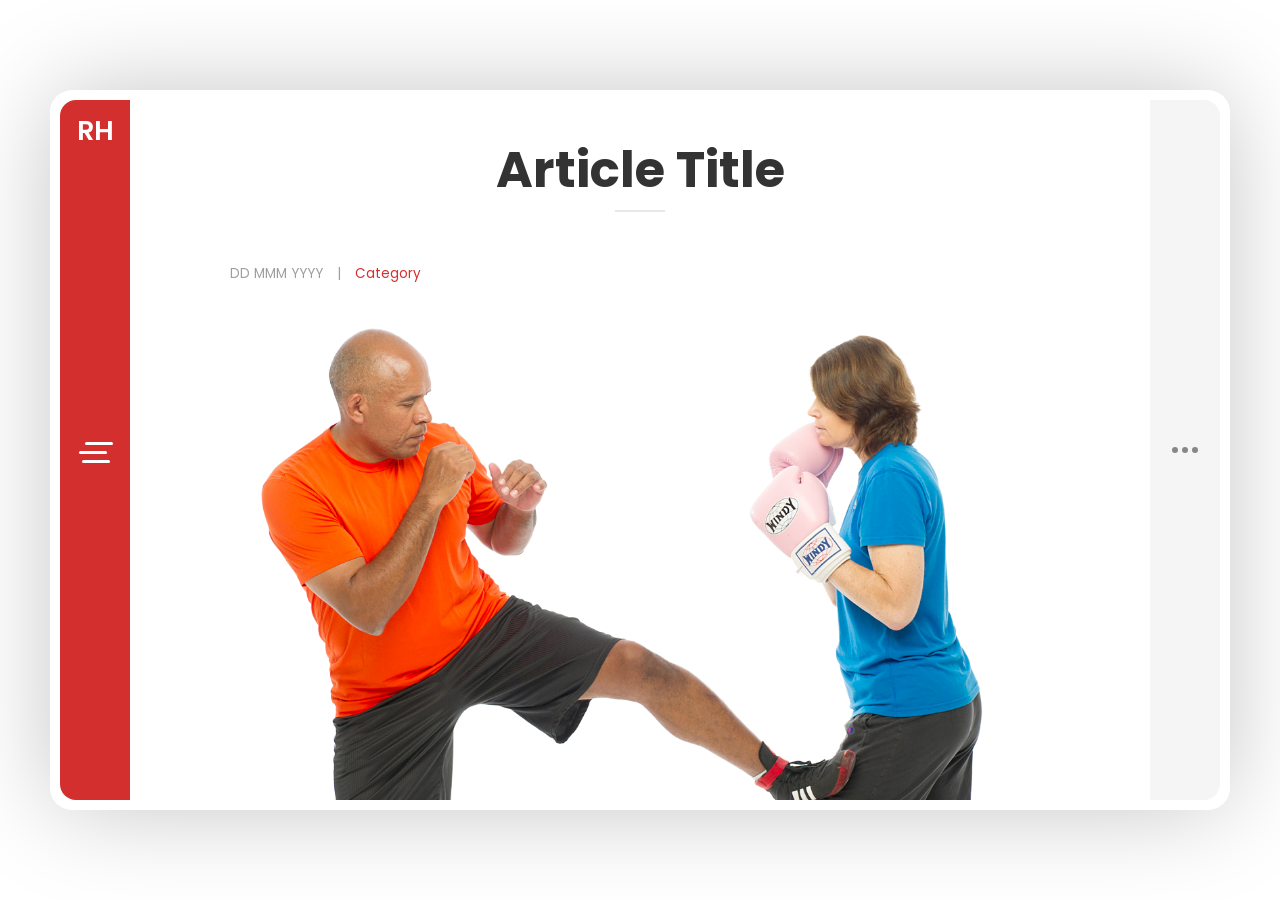
==== Alan - vCard Template/Light/2/article.html @ a51cd9fd "hero photo to big-gloves-roy.png, red to #D32F2F, phone/email links, styles trained black, article t" ====
<!DOCTYPE html>
<html lang="en" class="no-js">
  <head>
    <meta charset="UTF-8" />
    <meta http-equiv="X-UA-Compatible" content="IE=edge"> 
    <title>Roy Harris | Article</title>
    <meta name="viewport" content="width=device-width, initial-scale=1, maximum-scale=1, user-scalable=no">
    <meta name="description" content="Roy Harris - Coral Belt Brazilian Jiu Jitsu, Self-Defense Expert, and Kalis Ilustrisimo Practitioner." />
    <meta name="keywords" content="roy harris, brazilian jiu jitsu, self-defense, martial arts, kalis ilustrisimo, jkd" />
    <meta name="author" content="Roy Harris" />
    <link rel="shortcut icon" href="favicon.ico">

    <link rel="stylesheet" href="css/normalize.css" type="text/css">
    <link rel="stylesheet" href="css/bootstrap.min.css" type="text/css">
    <link rel="stylesheet" href="css/animations.css" type="text/css">
    <link rel="stylesheet" href="css/owl.carousel.css" type="text/css">
    <link rel="stylesheet" href="css/magnific-popup.css" type="text/css">
    <link rel="stylesheet" href="css/dlmenu.css" type="text/css">
    <link rel="stylesheet" href="css/main.css" type="text/css">
  </head>

  <body>

    <div class="lm-animated-bg"></div>
    
    <!-- Loading animation -->
    <div class="preloader">
      <div class="preloader-animation">
        <div class="preloader-spinner">
        </div>
      </div>
    </div>
    <!-- /Loading animation -->

    <!-- Page Wrapper -->
    <div class="page-wrapper bg-move-effect">
      <div class="page-content site-content">

        <!-- Site Header -->
        <header id="site_header" class="header">
          <div class="header-content">
            <!-- Menu Button Icon -->
            <div class="menu-button">
              <span></span>
              <span></span>
              <span></span>
            </div>
            <!-- /Menu Button Icon -->
                
            <!-- Personal Photo or Site Logo -->
            <!--<div class="header-photo">
              <a href="index.html">
                <img src="./img/profile_img.jpg" alt="image">
              </a>
            </div>-->
            <!-- /Personal Photo or Site Logo -->

            <!-- Text Logo -->
            <div class="header-titles">
              <a href="index.html">
                <h2>RH</h2>
              </a>
            </div>
            <!-- Text Logo -->
          </div>
          
          <!-- Site Main Menu & Profile Card -->
          <div class="site-menu profile-card-on flex-v-align dl-menuwrapper">
            <!-- Profile Card -->
            <div class="profile-card flex-v-align">
              <div class="profile-card-block">
                <!-- Profile Photo -->
                <div class="profile-img">
                  <a href="index.html">
                    <img src="./img/profile_img.jpg" alt="image">
                  </a>
                </div>
                <!-- /Profile Photo -->
                
                <!-- Profile Titles -->
                <a href="#">
                  <h3 class="site-title">Roy Harris</h3>
                </a>
                            
                <h5 class="site-subtitle">Coral Belt, Brazilian Jiu Jitsu</h5>
                <!-- /Profile Titles -->
                
                <!-- Social Links -->
                <div class="social-links">
                  <ul>
                    <li>
                      <a href="https://www.facebook.com/RoyHarrisBJJ/" target="_blank">
                        <i class="fab fa-facebook-f"></i>
                      </a>
                    </li>
                    
                    <li>
                      <a href="https://www.instagram.com/royharrisbjj/" target="_blank">
                        <i class="fab fa-instagram"></i>
                      </a>
                    </li>
                    
                    <li>
                      <a href="https://www.youtube.com/@RoyHarrisBJJ" target="_blank">
                        <i class="fab fa-youtube"></i>
                      </a>
                    </li>
                  </ul>
                </div>
                <!-- /Social Links -->
              </div>
            </div>
            <!-- /Profile Card -->

            <!-- Main Menu -->
            <ul class="alan-classic-menu main-menu dl-menu dl-menuopen">
              <li class="menu-item">
                <a href="index.html">About</a>
              </li>
              
              <li class="menu-item">
                <a href="services.html">Services</a>
              </li>

              <li class="menu-item">
                <a href="videos.html">Videos</a>
              </li>

              <li class="menu-item current-menu-item">
                <a href="blog.html">Blog</a>
              </li>

              <li class="menu-item">
                <a href="resources.html">Resources</a>
              </li>
              
              <li class="menu-item">
                <a href="contact.html">Contact</a>
              </li>
            </ul>
            <!-- /Main Menu -->
          </div>
          <!-- /Site Main Menu & Profile Card -->
        </header>
        <!-- /Site Header -->

        <!-- Right Sidebar -->
        <div class="r-sidebar">
          <div class="sidebar-button">
            <span></span>
            <span></span>
            <span></span>
          </div>
        </div>
        
        <div id="blog-sidebar" class="blog-sidebar">
          <div class="blog-sidebar-content clearfix">
            <div class="sidebar-item">
              <div class="sidebar-title">
                <h4>Recent Posts</h4>
              </div>
              <ul>
                <li>
                  <a href="https://www.royharris.com/jeet-kune-do-private-lesson-example-part-one/">Jeet Kune Do Private Lesson Example, Part One</a>
                </li>
              </ul>
            </div>

            <div class="sidebar-item">
              <div class="sidebar-title">
                <h4>Categories</h4>
              </div>
              
              <ul>
                <li class="cat-item">
                  <a href="#">Kalis Ilustrisimo</a>
                </li>
                
                <li class="cat-item">
                  <a href="#">Jeet Kune Do</a>
                </li>

                <li class="cat-item">
                  <a href="#">Brazilian Jiu Jitsu</a>
                </li>
                
                <li class="cat-item">
                  <a href="#">Arrest & Control</a>
                </li>

                <li class="cat-item">
                  <a href="#">Functional Fitness</a>
                </li>

                <li class="cat-item">
                  <a href="#">Self-Defense</a>
                </li>
              </ul>

            </div>

          </div>
        </div>
        <!-- /Right Sidebar -->

        <!-- Page Content -->
        <div class="content-area single-page-area" data-animation="animated-section-rotateRoomBottomIn">
          <div class="single-page-content">
            <div class="content-wrapper">
              <div class="page-title">
                <h1>Article Title</h1>
              </div>

              <article class="page type-page">
                <div class="entry-content">

                  <div class="row">
                    <div class="col-xs-12 col-sm-12">

                      <div class="single-post-content" style="padding: 0 40px;">
                        <div class="post-meta" style="margin-bottom: 20px; color: #9e9e9e; font-size: 0.9em;">
                          <span class="post-date">DD MMM YYYY</span>
                          <span style="margin: 0 10px;">|</span>
                          <span class="post-category"><a href="#">Category</a></span>
                        </div>

                        <div style="margin-bottom: 30px;">
                          <img src="./img/blog/blog_post_1.png" alt="Featured Image" style="max-width: 100%; height: auto; border-radius: 4px;" />
                        </div>

                        <p>Article content goes here. Replace this with your article text, images, and other content.</p>

                        <p>Lorem ipsum dolor sit amet, consectetur adipiscing elit. Sed do eiusmod tempor incididunt ut labore et dolore magna aliqua. Ut enim ad minim veniam, quis nostrud exercitation ullamco laboris nisi ut aliquip ex ea commodo consequat.</p>

                        <h3>Section Heading</h3>

                        <p>Duis aute irure dolor in reprehenderit in voluptate velit esse cillum dolore eu fugiat nulla pariatur. Excepteur sint occaecat cupidatat non proident, sunt in culpa qui officia deserunt mollit anim id est laborum.</p>

                        <p>Sed ut perspiciatis unde omnis iste natus error sit voluptatem accusantium doloremque laudantium, totam rem aperiam, eaque ipsa quae ab illo inventore veritatis et quasi architecto beatae vitae dicta sunt explicabo.</p>

                        <div style="margin-top: 40px;">
                          <a href="blog.html" class="btn btn-secondary">&larr; Back to Blog</a>
                        </div>
                      </div>

                    </div>
                  </div>

                </div>
              </article>

            </div>
          </div>

          <!-- /Footer -->
          <footer class="site-footer clearfix">
            <div class="footer-social">
              <ul class="footer-social-links">
                <li>
                  <a href="https://www.facebook.com/RoyHarrisBJJ/" target="_blank">Facebook</a>
                </li>
                <li>
                  <a href="https://www.instagram.com/royharrisbjj/" target="_blank">Instagram</a>
                </li>
                <li>
                  <a href="https://www.youtube.com/@RoyHarrisBJJ" target="_blank">YouTube</a>
                </li>
              </ul>
            </div>
        
            <div class="footer-copyrights">
              <p>&copy; 2025 Roy Harris. All Rights Reserved.</p>
            </div>
          </footer>
          <!-- /Footer -->
        </div>
        <!-- /Page Content -->
      </div>
    </div>
    <!-- /Page Wrapper -->

    <script src="js/jquery-2.1.3.min.js"></script>
    <script src="js/modernizr.custom.js"></script>
    <script src="js/imagesloaded.pkgd.min.js"></script>
    <script src='https://www.google.com/recaptcha/api.js'></script>
    <script src="js/bootstrap.min.js"></script>
    <script src='js/jquery.shuffle.min.js'></script>
    <script src='js/masonry.pkgd.min.js'></script>
    <script src='js/owl.carousel.min.js'></script>
    <script src="js/jquery.magnific-popup.min.js"></script>
    <script src="js/jquery.dlmenu.js"></script>
    <script src="js/validator.js"></script>
    <script src="js/main.js"></script>
  </body>
</html>
---- Alan - vCard Template/Light/2/css/animations.css ----
/* animation sets */

/* move from / to  */

.animated-section-moveToLeft {
	-webkit-animation: moveToLeft .6s ease both;
	animation: moveToLeft .6s ease both;
}

.animated-section-moveFromLeft {
	-webkit-animation: moveFromLeft .6s ease both;
	animation: moveFromLeft .6s ease both;
}

.animated-section-moveToRight {
	-webkit-animation: moveToRight .6s ease both;
	animation: moveToRight .6s ease both;
}

.animated-section-moveFromRight {
	-webkit-animation: moveFromRight .6s ease both;
	animation: moveFromRight .6s ease both;
}

.animated-section-moveToTop {
	-webkit-animation: moveToTop .6s ease both;
	animation: moveToTop .6s ease both;
}

.animated-section-moveFromTop {
	-webkit-animation: moveFromTop .6s ease both;
	animation: moveFromTop .6s ease both;
}

.animated-section-moveToBottom {
	-webkit-animation: moveToBottom .6s ease both;
	animation: moveToBottom .6s ease both;
}

.animated-section-moveFromBottom {
	-webkit-animation: moveFromBottom .6s ease both;
	animation: moveFromBottom .6s ease both;
}

/* fade */

.animated-section-fade {
	-webkit-animation: fade .7s ease both;
	animation: fade .7s ease both;
}

/* move from / to and fade */

.animated-section-moveToLeftFade {
	-webkit-animation: moveToLeftFade .7s ease both;
	animation: moveToLeftFade .7s ease both;
}

.animated-section-moveFromLeftFade {
	-webkit-animation: moveFromLeftFade .7s ease both;
	animation: moveFromLeftFade .7s ease both;
}

.animated-section-moveToRightFade {
	-webkit-animation: moveToRightFade .7s ease both;
	animation: moveToRightFade .7s ease both;
}

.animated-section-moveFromRightFade {
	-webkit-animation: moveFromRightFade .7s ease both;
	animation: moveFromRightFade .7s ease both;
}

.animated-section-moveToTopFade {
	-webkit-animation: moveToTopFade .7s ease both;
	animation: moveToTopFade .7s ease both;
}

.animated-section-moveFromTopFade {
	-webkit-animation: moveFromTopFade .7s ease both;
	animation: moveFromTopFade .7s ease both;
}

.animated-section-moveToBottomFade {
	-webkit-animation: moveToBottomFade .7s ease both;
	animation: moveToBottomFade .7s ease both;
}

.animated-section-moveFromBottomFade {
	-webkit-animation: moveFromBottomFade .7s ease both;
	animation: moveFromBottomFade .7s ease both;
}

/* move to with different easing */

.animated-section-moveToLeftEasing {
	-webkit-animation: moveToLeft .7s ease-in-out both;
	animation: moveToLeft .7s ease-in-out both;
}
.animated-section-moveToRightEasing {
	-webkit-animation: moveToRight .7s ease-in-out both;
	animation: moveToRight .7s ease-in-out both;
}
.animated-section-moveToTopEasing {
	-webkit-animation: moveToTop .7s ease-in-out both;
	animation: moveToTop .7s ease-in-out both;
}
.animated-section-moveToBottomEasing {
	-webkit-animation: moveToBottom .7s ease-in-out both;
	animation: moveToBottom .7s ease-in-out both;
}

/********************************* keyframes **************************************/

/* move from / to  */

@-webkit-keyframes moveToLeft {
	from { }
	to { -webkit-transform: translateX(-100%); }
}
@keyframes moveToLeft {
	from { }
	to { -webkit-transform: translateX(-100%); transform: translateX(-100%); }
}

@-webkit-keyframes moveFromLeft {
	from { -webkit-transform: translateX(-100%); }
}
@keyframes moveFromLeft {
	from { -webkit-transform: translateX(-100%); transform: translateX(-100%); }
}

@-webkit-keyframes moveToRight { 
	from { }
	to { -webkit-transform: translateX(100%); }
}
@keyframes moveToRight { 
	from { }
	to { -webkit-transform: translateX(100%); transform: translateX(100%); }
}

@-webkit-keyframes moveFromRight {
	from { -webkit-transform: translateX(100%); }
}
@keyframes moveFromRight {
	from { -webkit-transform: translateX(100%); transform: translateX(100%); }
}

@-webkit-keyframes moveToTop {
	from { }
	to { -webkit-transform: translateY(-100%); }
}
@keyframes moveToTop {
	from { }
	to { -webkit-transform: translateY(-100%); transform: translateY(-100%); }
}

@-webkit-keyframes moveFromTop {
	from { -webkit-transform: translateY(-100%); }
}
@keyframes moveFromTop {
	from { -webkit-transform: translateY(-100%); transform: translateY(-100%); }
}

@-webkit-keyframes moveToBottom {
	from { }
	to { -webkit-transform: translateY(100%); }
}
@keyframes moveToBottom {
	from { }
	to { -webkit-transform: translateY(100%); transform: translateY(100%); }
}

@-webkit-keyframes moveFromBottom {
	from { -webkit-transform: translateY(100%); }
}
@keyframes moveFromBottom {
	from { -webkit-transform: translateY(100%); transform: translateY(100%); }
}

/* fade */

@-webkit-keyframes fade {
	from { }
	to { opacity: 0.3; }
}
@keyframes fade {
	from { }
	to { opacity: 0.3; }
}

/* move from / to and fade */

@-webkit-keyframes moveToLeftFade {
	from { }
	to { opacity: 0.3; -webkit-transform: translateX(-100%); }
}
@keyframes moveToLeftFade {
	from { }
	to { opacity: 0.3; -webkit-transform: translateX(-100%); transform: translateX(-100%); }
}

@-webkit-keyframes moveFromLeftFade {
	from { opacity: 0.3; -webkit-transform: translateX(-100%); }
}
@keyframes moveFromLeftFade {
	from { opacity: 0.3; -webkit-transform: translateX(-100%); transform: translateX(-100%); }
}

@-webkit-keyframes moveToRightFade {
	from { }
	to { opacity: 0.3; -webkit-transform: translateX(100%); }
}
@keyframes moveToRightFade {
	from { }
	to { opacity: 0.3; -webkit-transform: translateX(100%); transform: translateX(100%); }
}

@-webkit-keyframes moveFromRightFade {
	from { opacity: 0.3; -webkit-transform: translateX(100%); }
}
@keyframes moveFromRightFade {
	from { opacity: 0.3; -webkit-transform: translateX(100%); transform: translateX(100%); }
}

@-webkit-keyframes moveToTopFade {
	from { }
	to { opacity: 0.3; -webkit-transform: translateY(-100%); }
}
@keyframes moveToTopFade {
	from { }
	to { opacity: 0.3; -webkit-transform: translateY(-100%); transform: translateY(-100%); }
}

@-webkit-keyframes moveFromTopFade {
	from { opacity: 0.3; -webkit-transform: translateY(-100%); }
}
@keyframes moveFromTopFade {
	from { opacity: 0.3; -webkit-transform: translateY(-100%); transform: translateY(-100%); }
}

@-webkit-keyframes moveToBottomFade {
	from { }
	to { opacity: 0.3; -webkit-transform: translateY(100%); }
}
@keyframes moveToBottomFade {
	from { }
	to { opacity: 0.3; -webkit-transform: translateY(100%); transform: translateY(100%); }
}

@-webkit-keyframes moveFromBottomFade {
	from { opacity: 0.3; -webkit-transform: translateY(100%); }
}
@keyframes moveFromBottomFade {
	from { opacity: 0.3; -webkit-transform: translateY(100%); transform: translateY(100%); }
}

/* scale and fade */

.animated-section-scaleDown {
	-webkit-animation: scaleDown .7s ease both;
	animation: scaleDown .7s ease both;
}

.animated-section-scaleUp {
	-webkit-animation: scaleUp .7s ease both;
	animation: scaleUp .7s ease both;
}

.animated-section-scaleUpDown {
	-webkit-animation: scaleUpDown .5s ease both;
	animation: scaleUpDown .5s ease both;
}

.animated-section-scaleDownUp {
	-webkit-animation: scaleDownUp .5s ease both;
	animation: scaleDownUp .5s ease both;
}

.animated-section-scaleDownCenter {
	-webkit-animation: scaleDownCenter .4s ease-in both;
	animation: scaleDownCenter .4s ease-in both;
}

.animated-section-scaleUpCenter {
	-webkit-animation: scaleUpCenter .4s ease-out both;
	animation: scaleUpCenter .4s ease-out both;
}

/********************************* keyframes **************************************/

/* scale and fade */

@-webkit-keyframes scaleDown {
	from { }
	to { opacity: 0; -webkit-transform: scale(.8); }
}
@keyframes scaleDown {
	from { }
	to { opacity: 0; -webkit-transform: scale(.8); transform: scale(.8); }
}

@-webkit-keyframes scaleUp {
	from { opacity: 0; -webkit-transform: scale(.8); }
}
@keyframes scaleUp {
	from { opacity: 0; -webkit-transform: scale(.8); transform: scale(.8); }
}

@-webkit-keyframes scaleUpDown {
	from { opacity: 0; -webkit-transform: scale(1.2); }
}
@keyframes scaleUpDown {
	from { opacity: 0; -webkit-transform: scale(1.2); transform: scale(1.2); }
}

@-webkit-keyframes scaleDownUp {
	from { }
	to { opacity: 0; -webkit-transform: scale(1.2); }
}
@keyframes scaleDownUp {
	from { }
	to { opacity: 0; -webkit-transform: scale(1.2); transform: scale(1.2); }
}

@-webkit-keyframes scaleDownCenter {
	from { }
	to { opacity: 0; -webkit-transform: scale(.7); }
}
@keyframes scaleDownCenter {
	from { }
	to { opacity: 0; -webkit-transform: scale(.7); transform: scale(.7); }
}

@-webkit-keyframes scaleUpCenter {
	from { opacity: 0; -webkit-transform: scale(.7); }
}
@keyframes scaleUpCenter {
	from { opacity: 0; -webkit-transform: scale(.7); transform: scale(.7); }
}

/* rotate sides first and scale */

.animated-section-rotateRightSideFirst {
	-webkit-transform-origin: 0% 50%;
	transform-origin: 0% 50%;
	-webkit-animation: rotateRightSideFirst .8s both ease-in;
	animation: rotateRightSideFirst .8s both ease-in;
}
.animated-section-rotateLeftSideFirst {
	-webkit-transform-origin: 100% 50%;
	transform-origin: 100% 50%;
	-webkit-animation: rotateLeftSideFirst .8s both ease-in;
	animation: rotateLeftSideFirst .8s both ease-in;
}
.animated-section-rotateTopSideFirst {
	-webkit-transform-origin: 50% 100%;
	transform-origin: 50% 100%;
	-webkit-animation: rotateTopSideFirst .8s both ease-in;
	animation: rotateTopSideFirst .8s both ease-in;
}
.animated-section-rotateBottomSideFirst {
	-webkit-transform-origin: 50% 0%;
	transform-origin: 50% 0%;
	-webkit-animation: rotateBottomSideFirst .8s both ease-in;
	animation: rotateBottomSideFirst .8s both ease-in;
}

/* flip */

.animated-section-flipOutRight {
	-webkit-transform-origin: 50% 50%;
	transform-origin: 50% 50%;
	-webkit-animation: flipOutRight .5s both ease-in;
	animation: flipOutRight .5s both ease-in;
}
.animated-section-flipInLeft {
	-webkit-transform-origin: 50% 50%;
	transform-origin: 50% 50%;
	-webkit-animation: flipInLeft .5s both ease-out;
	animation: flipInLeft .5s both ease-out;
}
.animated-section-flipOutLeft {
	-webkit-transform-origin: 50% 50%;
	transform-origin: 50% 50%;
	-webkit-animation: flipOutLeft .5s both ease-in;
	animation: flipOutLeft .5s both ease-in;
}
.animated-section-flipInRight {
	-webkit-transform-origin: 50% 50%;
	transform-origin: 50% 50%;
	-webkit-animation: flipInRight .5s both ease-out;
	animation: flipInRight .5s both ease-out;
}
.animated-section-flipOutTop {
	-webkit-transform-origin: 50% 50%;
	transform-origin: 50% 50%;
	-webkit-animation: flipOutTop .5s both ease-in;
	animation: flipOutTop .5s both ease-in;
}
.animated-section-flipInBottom {
	-webkit-transform-origin: 50% 50%;
	transform-origin: 50% 50%;
	-webkit-animation: flipInBottom .5s both ease-out;
	animation: flipInBottom .5s both ease-out;
}
.animated-section-flipOutBottom {
	-webkit-transform-origin: 50% 50%;
	transform-origin: 50% 50%;
	-webkit-animation: flipOutBottom .5s both ease-in;
	animation: flipOutBottom .5s both ease-in;
}
.animated-section-flipInTop {
	-webkit-transform-origin: 50% 50%;
	transform-origin: 50% 50%;
	-webkit-animation: flipInTop .5s both ease-out;
	animation: flipInTop .5s both ease-out;
}

/* rotate fall */

.animated-section-rotateFall {
	-webkit-transform-origin: 0% 0%;
	transform-origin: 0% 0%;
	-webkit-animation: rotateFall 1s both ease-in;
	animation: rotateFall 1s both ease-in;
}

/* rotate newspaper */
.animated-section-rotateOutNewspaper {
	-webkit-transform-origin: 50% 50%;
	transform-origin: 50% 50%;
	-webkit-animation: rotateOutNewspaper .5s both ease-in;
	animation: rotateOutNewspaper .5s both ease-in;
}
.animated-section-rotateInNewspaper {
	-webkit-transform-origin: 50% 50%;
	transform-origin: 50% 50%;
	-webkit-animation: rotateInNewspaper .5s both ease-out;
	animation: rotateInNewspaper .5s both ease-out;
}

/* push */
.animated-section-rotatePushLeft {
	-webkit-transform-origin: 0% 50%;
	transform-origin: 0% 50%;
	-webkit-animation: rotatePushLeft .8s both ease;
	animation: rotatePushLeft .8s both ease;
}
.animated-section-rotatePushRight {
	-webkit-transform-origin: 100% 50%;
	transform-origin: 100% 50%;
	-webkit-animation: rotatePushRight .8s both ease;
	animation: rotatePushRight .8s both ease;
}
.animated-section-rotatePushTop {
	-webkit-transform-origin: 50% 0%;
	transform-origin: 50% 0%;
	-webkit-animation: rotatePushTop .8s both ease;
	animation: rotatePushTop .8s both ease;
}
.animated-section-rotatePushBottom {
	-webkit-transform-origin: 50% 100%;
	transform-origin: 50% 100%;
	-webkit-animation: rotatePushBottom .8s both ease;
	animation: rotatePushBottom .8s both ease;
}

/* pull */
.animated-section-rotatePullRight {
	-webkit-transform-origin: 100% 50%;
	transform-origin: 100% 50%;
	-webkit-animation: rotatePullRight .5s both ease;
	animation: rotatePullRight .5s both ease;
}
.animated-section-rotatePullLeft {
	-webkit-transform-origin: 0% 50%;
	transform-origin: 0% 50%;
	-webkit-animation: rotatePullLeft .5s both ease;
	animation: rotatePullLeft .5s both ease;
}
.animated-section-rotatePullTop {
	-webkit-transform-origin: 50% 0%;
	transform-origin: 50% 0%;
	-webkit-animation: rotatePullTop .5s both ease;
	animation: rotatePullTop .5s both ease;
}
.animated-section-rotatePullBottom {
	-webkit-transform-origin: 50% 100%;
	transform-origin: 50% 100%;
	-webkit-animation: rotatePullBottom .5s both ease;
	animation: rotatePullBottom .5s both ease;
}

/* fold */
.animated-section-rotateFoldRight {
	-webkit-transform-origin: 0% 50%;
	transform-origin: 0% 50%;
	-webkit-animation: rotateFoldRight .7s both ease;
	animation: rotateFoldRight .7s both ease;
}
.animated-section-rotateFoldLeft {
	-webkit-transform-origin: 100% 50%;
	transform-origin: 100% 50%;
	-webkit-animation: rotateFoldLeft .7s both ease;
	animation: rotateFoldLeft .7s both ease;
}
.animated-section-rotateFoldTop {
	-webkit-transform-origin: 50% 100%;
	transform-origin: 50% 100%;
	-webkit-animation: rotateFoldTop .7s both ease;
	animation: rotateFoldTop .7s both ease;
}
.animated-section-rotateFoldBottom {
	-webkit-transform-origin: 50% 0%;
	transform-origin: 50% 0%;
	-webkit-animation: rotateFoldBottom .7s both ease;
	animation: rotateFoldBottom .7s both ease;
}

/* unfold */
.animated-section-rotateUnfoldLeft {
	-webkit-transform-origin: 100% 50%;
	transform-origin: 100% 50%;
	-webkit-animation: rotateUnfoldLeft .7s both ease;
	animation: rotateUnfoldLeft .7s both ease;
}
.animated-section-rotateUnfoldRight {
	-webkit-transform-origin: 0% 50%;
	transform-origin: 0% 50%;
	-webkit-animation: rotateUnfoldRight .7s both ease;
	animation: rotateUnfoldRight .7s both ease;
}
.animated-section-rotateUnfoldTop {
	-webkit-transform-origin: 50% 100%;
	transform-origin: 50% 100%;
	-webkit-animation: rotateUnfoldTop .7s both ease;
	animation: rotateUnfoldTop .7s both ease;
}
.animated-section-rotateUnfoldBottom {
	-webkit-transform-origin: 50% 0%;
	transform-origin: 50% 0%;
	-webkit-animation: rotateUnfoldBottom .7s both ease;
	animation: rotateUnfoldBottom .7s both ease;
}

/* room walls */
.animated-section-rotateRoomLeftOut {
	-webkit-transform-origin: 100% 50%;
	transform-origin: 100% 50%;
	-webkit-animation: rotateRoomLeftOut .8s both ease;
	animation: rotateRoomLeftOut .8s both ease;
}
.animated-section-rotateRoomLeftIn {
	-webkit-transform-origin: 0% 50%;
	transform-origin: 0% 50%;
	-webkit-animation: rotateRoomLeftIn .8s both ease;
	animation: rotateRoomLeftIn .8s both ease;
}
.animated-section-rotateRoomRightOut {
	-webkit-transform-origin: 0% 50%;
	transform-origin: 0% 50%;
	-webkit-animation: rotateRoomRightOut .8s both ease;
	animation: rotateRoomRightOut .8s both ease;
}
.animated-section-rotateRoomRightIn {
	-webkit-transform-origin: 100% 50%;
	transform-origin: 100% 50%;
	-webkit-animation: rotateRoomRightIn .8s both ease;
	animation: rotateRoomRightIn .8s both ease;
}
.animated-section-rotateRoomTopOut {
	-webkit-transform-origin: 50% 100%;
	transform-origin: 50% 100%;
	-webkit-animation: rotateRoomTopOut .8s both ease;
	animation: rotateRoomTopOut .8s both ease;
}
.animated-section-rotateRoomTopIn {
	-webkit-transform-origin: 50% 0%;
	transform-origin: 50% 0%;
	-webkit-animation: rotateRoomTopIn .8s both ease;
	animation: rotateRoomTopIn .8s both ease;
}
.animated-section-rotateRoomBottomOut {
	-webkit-transform-origin: 50% 0%;
	transform-origin: 50% 0%;
	-webkit-animation: rotateRoomBottomOut .8s both ease;
	animation: rotateRoomBottomOut .8s both ease;
}
.animated-section-rotateRoomBottomIn {
	-webkit-transform-origin: 50% 100%;
	transform-origin: 50% 100%;
	-webkit-animation: rotateRoomBottomIn .8s both ease;
	animation: rotateRoomBottomIn .8s both ease;
}

/* cube */
.animated-section-rotateCubeLeftOut {
	-webkit-transform-origin: 100% 50%;
	transform-origin: 100% 50%;
	-webkit-animation: rotateCubeLeftOut .6s both ease-in;
	animation: rotateCubeLeftOut .6s both ease-in;
}
.animated-section-rotateCubeLeftIn {
	-webkit-transform-origin: 0% 50%;
	transform-origin: 0% 50%;
	-webkit-animation: rotateCubeLeftIn .6s both ease-in;
	animation: rotateCubeLeftIn .6s both ease-in;
}
.animated-section-rotateCubeRightOut {
	-webkit-transform-origin: 0% 50%;
	transform-origin: 0% 50%;
	-webkit-animation: rotateCubeRightOut .6s both ease-in;
	animation: rotateCubeRightOut .6s both ease-in;
}
.animated-section-rotateCubeRightIn {
	-webkit-transform-origin: 100% 50%;
	transform-origin: 100% 50%;
	-webkit-animation: rotateCubeRightIn .6s both ease-in;
	animation: rotateCubeRightIn .6s both ease-in;
}
.animated-section-rotateCubeTopOut {
	-webkit-transform-origin: 50% 100%;
	transform-origin: 50% 100%;
	-webkit-animation: rotateCubeTopOut .6s both ease-in;
	animation: rotateCubeTopOut .6s both ease-in;
}
.animated-section-rotateCubeTopIn {
	-webkit-transform-origin: 50% 0%;
	transform-origin: 50% 0%;
	-webkit-animation: rotateCubeTopIn .6s both ease-in;
	animation: rotateCubeTopIn .6s both ease-in;
}
.animated-section-rotateCubeBottomOut {
	-webkit-transform-origin: 50% 0%;
	transform-origin: 50% 0%;
	-webkit-animation: rotateCubeBottomOut .6s both ease-in;
	animation: rotateCubeBottomOut .6s both ease-in;
}
.animated-section-rotateCubeBottomIn {
	-webkit-transform-origin: 50% 100%;
	transform-origin: 50% 100%;
	-webkit-animation: rotateCubeBottomIn .6s both ease-in;
	animation: rotateCubeBottomIn .6s both ease-in;
}

/* carousel */
.animated-section-rotateCarouselLeftOut {
	-webkit-transform-origin: 100% 50%;
	transform-origin: 100% 50%;
	-webkit-animation: rotateCarouselLeftOut .8s both ease;
	animation: rotateCarouselLeftOut .8s both ease;
}
.animated-section-rotateCarouselLeftIn {
	-webkit-transform-origin: 0% 50%;
	transform-origin: 0% 50%;
	-webkit-animation: rotateCarouselLeftIn .8s both ease;
	animation: rotateCarouselLeftIn .8s both ease;
}
.animated-section-rotateCarouselRightOut {
	-webkit-transform-origin: 0% 50%;
	transform-origin: 0% 50%;
	-webkit-animation: rotateCarouselRightOut .8s both ease;
	animation: rotateCarouselRightOut .8s both ease;
}
.animated-section-rotateCarouselRightIn {
	-webkit-transform-origin: 100% 50%;
	transform-origin: 100% 50%;
	-webkit-animation: rotateCarouselRightIn .8s both ease;
	animation: rotateCarouselRightIn .8s both ease;
}
.animated-section-rotateCarouselTopOut {
	-webkit-transform-origin: 50% 100%;
	transform-origin: 50% 100%;
	-webkit-animation: rotateCarouselTopOut .8s both ease;
	animation: rotateCarouselTopOut .8s both ease;
}
.animated-section-rotateCarouselTopIn {
	-webkit-transform-origin: 50% 0%;
	transform-origin: 50% 0%;
	-webkit-animation: rotateCarouselTopIn .8s both ease;
	animation: rotateCarouselTopIn .8s both ease;
}
.animated-section-rotateCarouselBottomOut {
	-webkit-transform-origin: 50% 0%;
	transform-origin: 50% 0%;
	-webkit-animation: rotateCarouselBottomOut .8s both ease;
	animation: rotateCarouselBottomOut .8s both ease;
}
.animated-section-rotateCarouselBottomIn {
	-webkit-transform-origin: 50% 100%;
	transform-origin: 50% 100%;
	-webkit-animation: rotateCarouselBottomIn .8s both ease;
	animation: rotateCarouselBottomIn .8s both ease;
}

/* sides */
.animated-section-rotateSidesOut {
	-webkit-transform-origin: -50% 50%;
	transform-origin: -50% 50%;
	-webkit-animation: rotateSidesOut .5s both ease-in;
	animation: rotateSidesOut .5s both ease-in;
}
.animated-section-rotateSidesIn {
	-webkit-transform-origin: 150% 50%;
	transform-origin: 150% 50%;
	-webkit-animation: rotateSidesIn .5s both ease-out;
	animation: rotateSidesIn .5s both ease-out;
}

/* slide */
.animated-section-rotateSlideOut {
	-webkit-animation: rotateSlideOut 1s both ease;
	animation: rotateSlideOut 1s both ease;
}
.animated-section-rotateSlideIn {
	-webkit-animation: rotateSlideIn 1s both ease;
	animation: rotateSlideIn 1s both ease;
}

/********************************* keyframes **************************************/

/* rotate sides first and scale */

@-webkit-keyframes rotateRightSideFirst {
	0% { }
	40% { -webkit-transform: rotateY(15deg); opacity: .8; -webkit-animation-timing-function: ease-out; }
	100% { -webkit-transform: scale(0.8) translateZ(-200px); opacity:0; }
}
@keyframes rotateRightSideFirst {
	0% { }
	40% { -webkit-transform: rotateY(15deg); transform: rotateY(15deg); opacity: .8; -webkit-animation-timing-function: ease-out; animation-timing-function: ease-out; }
	100% { -webkit-transform: scale(0.8) translateZ(-200px); transform: scale(0.8) translateZ(-200px); opacity:0; }
}

@-webkit-keyframes rotateLeftSideFirst {
	0% { }
	40% { -webkit-transform: rotateY(-15deg); opacity: .8; -webkit-animation-timing-function: ease-out; }
	100% { -webkit-transform: scale(0.8) translateZ(-200px); opacity:0; }
}
@keyframes rotateLeftSideFirst {
	0% { }
	40% { -webkit-transform: rotateY(-15deg); transform: rotateY(-15deg); opacity: .8; -webkit-animation-timing-function: ease-out; animation-timing-function: ease-out; }
	100% { -webkit-transform: scale(0.8) translateZ(-200px); transform: scale(0.8) translateZ(-200px); opacity:0; }
}

@-webkit-keyframes rotateTopSideFirst {
	0% { }
	40% { -webkit-transform: rotateX(15deg); opacity: .8; -webkit-animation-timing-function: ease-out; }
	100% { -webkit-transform: scale(0.8) translateZ(-200px); opacity:0; }
}
@keyframes rotateTopSideFirst {
	0% { }
	40% { -webkit-transform: rotateX(15deg); transform: rotateX(15deg); opacity: .8; -webkit-animation-timing-function: ease-out; animation-timing-function: ease-out; }
	100% { -webkit-transform: scale(0.8) translateZ(-200px); transform: scale(0.8) translateZ(-200px); opacity:0; }
}

@-webkit-keyframes rotateBottomSideFirst {
	0% { }
	40% { -webkit-transform: rotateX(-15deg); opacity: .8; -webkit-animation-timing-function: ease-out; }
	100% { -webkit-transform: scale(0.8) translateZ(-200px); opacity:0; }
}
@keyframes rotateBottomSideFirst {
	0% { }
	40% { -webkit-transform: rotateX(-15deg); transform: rotateX(-15deg); opacity: .8; -webkit-animation-timing-function: ease-out; animation-timing-function: ease-out; }
	100% { -webkit-transform: scale(0.8) translateZ(-200px); transform: scale(0.8) translateZ(-200px); opacity:0; }
}

/* flip */

@-webkit-keyframes flipOutRight {
	from { }
	to { -webkit-transform: translateZ(-1000px) rotateY(90deg); opacity: 0.2; }
}
@keyframes flipOutRight {
	from { }
	to { -webkit-transform: translateZ(-1000px) rotateY(90deg); transform: translateZ(-1000px) rotateY(90deg); opacity: 0.2; }
}

@-webkit-keyframes flipInLeft {
	from { -webkit-transform: translateZ(-1000px) rotateY(-90deg); opacity: 0.2; }
}
@keyframes flipInLeft {
	from { -webkit-transform: translateZ(-1000px) rotateY(-90deg); transform: translateZ(-1000px) rotateY(-90deg); opacity: 0.2; }
}

@-webkit-keyframes flipOutLeft {
	from { }
	to { -webkit-transform: translateZ(-1000px) rotateY(-90deg); opacity: 0.2; }
}
@keyframes flipOutLeft {
	from { }
	to { -webkit-transform: translateZ(-1000px) rotateY(-90deg); transform: translateZ(-1000px) rotateY(-90deg); opacity: 0.2; }
}

@-webkit-keyframes flipInRight {
	from { -webkit-transform: translateZ(-1000px) rotateY(90deg); opacity: 0.2; }
}
@keyframes flipInRight {
	from { -webkit-transform: translateZ(-1000px) rotateY(90deg); transform: translateZ(-1000px) rotateY(90deg); opacity: 0.2; }
}

@-webkit-keyframes flipOutTop {
	from { }
	to { -webkit-transform: translateZ(-1000px) rotateX(90deg); opacity: 0.2; }
}
@keyframes flipOutTop {
	from { }
	to { -webkit-transform: translateZ(-1000px) rotateX(90deg); transform: translateZ(-1000px) rotateX(90deg); opacity: 0.2; }
}

@-webkit-keyframes flipInBottom {
	from { -webkit-transform: translateZ(-1000px) rotateX(-90deg); opacity: 0.2; }
}
@keyframes flipInBottom {
	from { -webkit-transform: translateZ(-1000px) rotateX(-90deg); transform: translateZ(-1000px) rotateX(-90deg); opacity: 0.2; }
}

@-webkit-keyframes flipOutBottom {
	from { }
	to { -webkit-transform: translateZ(-1000px) rotateX(-90deg); opacity: 0.2; }
}
@keyframes flipOutBottom {
	from { }
	to { -webkit-transform: translateZ(-1000px) rotateX(-90deg); transform: translateZ(-1000px) rotateX(-90deg); opacity: 0.2; }
}

@-webkit-keyframes flipInTop {
	from { -webkit-transform: translateZ(-1000px) rotateX(90deg); opacity: 0.2; }
}
@keyframes flipInTop {
	from { -webkit-transform: translateZ(-1000px) rotateX(90deg); transform: translateZ(-1000px) rotateX(90deg); opacity: 0.2; }
}

/* fall */

@-webkit-keyframes rotateFall {
	0% { -webkit-transform: rotateZ(0deg); }
	20% { -webkit-transform: rotateZ(10deg); -webkit-animation-timing-function: ease-out; }
	40% { -webkit-transform: rotateZ(17deg); }
	60% { -webkit-transform: rotateZ(16deg); }
	100% { -webkit-transform: translateY(100%) rotateZ(17deg); }
}
@keyframes rotateFall {
	0% { -webkit-transform: rotateZ(0deg); transform: rotateZ(0deg); }
	20% { -webkit-transform: rotateZ(10deg); transform: rotateZ(10deg); -webkit-animation-timing-function: ease-out; animation-timing-function: ease-out; }
	40% { -webkit-transform: rotateZ(17deg); transform: rotateZ(17deg); }
	60% { -webkit-transform: rotateZ(16deg); transform: rotateZ(16deg); }
	100% { -webkit-transform: translateY(100%) rotateZ(17deg); transform: translateY(100%) rotateZ(17deg); }
}

/* newspaper */

@-webkit-keyframes rotateOutNewspaper {
	from { }
	to { -webkit-transform: translateZ(-3000px) rotateZ(360deg); opacity: 0; }
}
@keyframes rotateOutNewspaper {
	from { }
	to { -webkit-transform: translateZ(-3000px) rotateZ(360deg); transform: translateZ(-3000px) rotateZ(360deg); opacity: 0; }
}

@-webkit-keyframes rotateInNewspaper {
	from { -webkit-transform: translateZ(-3000px) rotateZ(-360deg); opacity: 0; }
}
@keyframes rotateInNewspaper {
	from { -webkit-transform: translateZ(-3000px) rotateZ(-360deg); transform: translateZ(-3000px) rotateZ(-360deg); opacity: 0; }
}

/* push */

@-webkit-keyframes rotatePushLeft {
	from { }
	to { opacity: 0; -webkit-transform: rotateY(90deg); }
}
@keyframes rotatePushLeft {
	from { }
	to { opacity: 0; -webkit-transform: rotateY(90deg); transform: rotateY(90deg); }
}

@-webkit-keyframes rotatePushRight {
	from { }
	to { opacity: 0; -webkit-transform: rotateY(-90deg); }
}
@keyframes rotatePushRight {
	from { }
	to { opacity: 0; -webkit-transform: rotateY(-90deg); transform: rotateY(-90deg); }
}

@-webkit-keyframes rotatePushTop {
	from { }
	to { opacity: 0; -webkit-transform: rotateX(-90deg); }
}
@keyframes rotatePushTop {
	from { }
	to { opacity: 0; -webkit-transform: rotateX(-90deg); transform: rotateX(-90deg); }
}

@-webkit-keyframes rotatePushBottom {
	from { }
	to { opacity: 0; -webkit-transform: rotateX(90deg); }
}
@keyframes rotatePushBottom {
	from { }
	to { opacity: 0; -webkit-transform: rotateX(90deg); transform: rotateX(90deg); }
}

/* pull */

@-webkit-keyframes rotatePullRight {
	from { opacity: 0; -webkit-transform: rotateY(-90deg); }
}
@keyframes rotatePullRight {
	from { opacity: 0; -webkit-transform: rotateY(-90deg); transform: rotateY(-90deg); }
}

@-webkit-keyframes rotatePullLeft {
	from { opacity: 0; -webkit-transform: rotateY(90deg); }
}
@keyframes rotatePullLeft {
	from { opacity: 0; -webkit-transform: rotateY(90deg); transform: rotateY(90deg); }
}

@-webkit-keyframes rotatePullTop {
	from { opacity: 0; -webkit-transform: rotateX(-90deg); }
}
@keyframes rotatePullTop {
	from { opacity: 0; -webkit-transform: rotateX(-90deg); transform: rotateX(-90deg); }
}

@-webkit-keyframes rotatePullBottom {
	from { opacity: 0; -webkit-transform: rotateX(90deg); }
}
@keyframes rotatePullBottom {
	from { opacity: 0; -webkit-transform: rotateX(90deg); transform: rotateX(90deg); }
}

/* fold */

@-webkit-keyframes rotateFoldRight {
	from { }
	to { opacity: 0; -webkit-transform: translateX(100%) rotateY(90deg); }
}
@keyframes rotateFoldRight {
	from { }
	to { opacity: 0; -webkit-transform: translateX(100%) rotateY(90deg); transform: translateX(100%) rotateY(90deg); }
}

@-webkit-keyframes rotateFoldLeft {
	from { }
	to { opacity: 0; -webkit-transform: translateX(-100%) rotateY(-90deg); }
}
@keyframes rotateFoldLeft {
	from { }
	to { opacity: 0; -webkit-transform: translateX(-100%) rotateY(-90deg); transform: translateX(-100%) rotateY(-90deg); }
}

@-webkit-keyframes rotateFoldTop {
	from { }
	to { opacity: 0; -webkit-transform: translateY(-100%) rotateX(90deg); }
}
@keyframes rotateFoldTop {
	from { }
	to { opacity: 0; -webkit-transform: translateY(-100%) rotateX(90deg); transform: translateY(-100%) rotateX(90deg); }
}

@-webkit-keyframes rotateFoldBottom {
	from { }
	to { opacity: 0; -webkit-transform: translateY(100%) rotateX(-90deg); }
}
@keyframes rotateFoldBottom {
	from { }
	to { opacity: 0; -webkit-transform: translateY(100%) rotateX(-90deg); transform: translateY(100%) rotateX(-90deg); }
}

/* unfold */

@-webkit-keyframes rotateUnfoldLeft {
	from { opacity: 0; -webkit-transform: translateX(-100%) rotateY(-90deg); }
}
@keyframes rotateUnfoldLeft {
	from { opacity: 0; -webkit-transform: translateX(-100%) rotateY(-90deg); transform: translateX(-100%) rotateY(-90deg); }
}

@-webkit-keyframes rotateUnfoldRight {
	from { opacity: 0; -webkit-transform: translateX(100%) rotateY(90deg); }
}
@keyframes rotateUnfoldRight {
	from { opacity: 0; -webkit-transform: translateX(100%) rotateY(90deg); transform: translateX(100%) rotateY(90deg); }
}

@-webkit-keyframes rotateUnfoldTop {
	from { opacity: 0; -webkit-transform: translateY(-100%) rotateX(90deg); }
}
@keyframes rotateUnfoldTop {
	from { opacity: 0; -webkit-transform: translateY(-100%) rotateX(90deg); transform: translateY(-100%) rotateX(90deg); }
}

@-webkit-keyframes rotateUnfoldBottom {
	from { opacity: 0; -webkit-transform: translateY(100%) rotateX(-90deg); }
}
@keyframes rotateUnfoldBottom {
	from { opacity: 0; -webkit-transform: translateY(100%) rotateX(-90deg); transform: translateY(100%) rotateX(-90deg); }
}

/* room walls */

@-webkit-keyframes rotateRoomLeftOut {
	from { }
	to { opacity: .3; -webkit-transform: translateX(-100%) rotateY(90deg); }
}
@keyframes rotateRoomLeftOut {
	from { }
	to { opacity: .3; -webkit-transform: translateX(-100%) rotateY(90deg); transform: translateX(-100%) rotateY(90deg); }
}

@-webkit-keyframes rotateRoomLeftIn {
	from { opacity: .3; -webkit-transform: translateX(100%) rotateY(-90deg); }
}
@keyframes rotateRoomLeftIn {
	from { opacity: .3; -webkit-transform: translateX(100%) rotateY(-90deg); transform: translateX(100%) rotateY(-90deg); }
}

@-webkit-keyframes rotateRoomRightOut {
	from { }
	to { opacity: .3; -webkit-transform: translateX(100%) rotateY(-90deg); }
}
@keyframes rotateRoomRightOut {
	from { }
	to { opacity: .3; -webkit-transform: translateX(100%) rotateY(-90deg); transform: translateX(100%) rotateY(-90deg); }
}

@-webkit-keyframes rotateRoomRightIn {
	from { opacity: .3; -webkit-transform: translateX(-100%) rotateY(90deg); }
}
@keyframes rotateRoomRightIn {
	from { opacity: .3; -webkit-transform: translateX(-100%) rotateY(90deg); transform: translateX(-100%) rotateY(90deg); }
}

@-webkit-keyframes rotateRoomTopOut {
	from { }
	to { opacity: .3; -webkit-transform: translateY(-100%) rotateX(-90deg); }
}
@keyframes rotateRoomTopOut {
	from { }
	to { opacity: .3; -webkit-transform: translateY(-100%) rotateX(-90deg); transform: translateY(-100%) rotateX(-90deg); }
}

@-webkit-keyframes rotateRoomTopIn {
	from { opacity: .3; -webkit-transform: translateY(100%) rotateX(90deg); }
}
@keyframes rotateRoomTopIn {
	from { opacity: .3; -webkit-transform: translateY(100%) rotateX(90deg); transform: translateY(100%) rotateX(90deg); }
}

@-webkit-keyframes rotateRoomBottomOut {
	from { }
	to { opacity: .3; -webkit-transform: translateY(100%) rotateX(90deg); }
}
@keyframes rotateRoomBottomOut {
	from { }
	to { opacity: .3; -webkit-transform: translateY(100%) rotateX(90deg); transform: translateY(100%) rotateX(90deg); }
}

@-webkit-keyframes rotateRoomBottomIn {
	from { opacity: .3; -webkit-transform: translateY(-100%) rotateX(-90deg); }
}
@keyframes rotateRoomBottomIn {
	from { opacity: .3; -webkit-transform: translateY(-100%) rotateX(-90deg); transform: translateY(-100%) rotateX(-90deg); }
}

/* cube */

@-webkit-keyframes rotateCubeLeftOut {
	0% { }
	50% { -webkit-animation-timing-function: ease-out;  -webkit-transform: translateX(-50%) translateZ(-200px) rotateY(-45deg); }
	100% { opacity: .3; -webkit-transform: translateX(-100%) rotateY(-90deg); }
}
@keyframes rotateCubeLeftOut {
	0% { }
	50% { -webkit-animation-timing-function: ease-out; animation-timing-function: ease-out;  -webkit-transform: translateX(-50%) translateZ(-200px) rotateY(-45deg);  transform: translateX(-50%) translateZ(-200px) rotateY(-45deg); }
	100% { opacity: .3; -webkit-transform: translateX(-100%) rotateY(-90deg); transform: translateX(-100%) rotateY(-90deg); }
}

@-webkit-keyframes rotateCubeLeftIn {
	0% { opacity: .3; -webkit-transform: translateX(100%) rotateY(90deg); }
	50% { -webkit-animation-timing-function: ease-out;  -webkit-transform: translateX(50%) translateZ(-200px) rotateY(45deg); }
}
@keyframes rotateCubeLeftIn {
	0% { opacity: .3; -webkit-transform: translateX(100%) rotateY(90deg); transform: translateX(100%) rotateY(90deg); }
	50% { -webkit-animation-timing-function: ease-out; animation-timing-function: ease-out;  -webkit-transform: translateX(50%) translateZ(-200px) rotateY(45deg);  transform: translateX(50%) translateZ(-200px) rotateY(45deg); }
}

@-webkit-keyframes rotateCubeRightOut {
	0% { }
	50% { -webkit-animation-timing-function: ease-out; -webkit-transform: translateX(50%) translateZ(-200px) rotateY(45deg); }
	100% { opacity: .3; -webkit-transform: translateX(100%) rotateY(90deg); }
}
@keyframes rotateCubeRightOut {
	0% { }
	50% { -webkit-animation-timing-function: ease-out; animation-timing-function: ease-out; -webkit-transform: translateX(50%) translateZ(-200px) rotateY(45deg); transform: translateX(50%) translateZ(-200px) rotateY(45deg); }
	100% { opacity: .3; -webkit-transform: translateX(100%) rotateY(90deg); transform: translateX(100%) rotateY(90deg); }
}

@-webkit-keyframes rotateCubeRightIn {
	0% { opacity: .3; -webkit-transform: translateX(-100%) rotateY(-90deg); }
	50% { -webkit-animation-timing-function: ease-out; -webkit-transform: translateX(-50%) translateZ(-200px) rotateY(-45deg); }
}
@keyframes rotateCubeRightIn {
	0% { opacity: .3; -webkit-transform: translateX(-100%) rotateY(-90deg); transform: translateX(-100%) rotateY(-90deg); }
	50% { -webkit-animation-timing-function: ease-out; animation-timing-function: ease-out; -webkit-transform: translateX(-50%) translateZ(-200px) rotateY(-45deg); transform: translateX(-50%) translateZ(-200px) rotateY(-45deg); }
}

@-webkit-keyframes rotateCubeTopOut {
	0% { }
	50% { -webkit-animation-timing-function: ease-out; -webkit-transform: translateY(-50%) translateZ(-200px) rotateX(45deg); }
	100% { opacity: .3; -webkit-transform: translateY(-100%) rotateX(90deg); }
}
@keyframes rotateCubeTopOut {
	0% {}
	50% { -webkit-animation-timing-function: ease-out; animation-timing-function: ease-out; -webkit-transform: translateY(-50%) translateZ(-200px) rotateX(45deg); transform: translateY(-50%) translateZ(-200px) rotateX(45deg); }
	100% { opacity: .3; -webkit-transform: translateY(-100%) rotateX(90deg); transform: translateY(-100%) rotateX(90deg); }
}

@-webkit-keyframes rotateCubeTopIn {
	0% { opacity: .3; -webkit-transform: translateY(100%) rotateX(-90deg); }
	50% { -webkit-animation-timing-function: ease-out; -webkit-transform: translateY(50%) translateZ(-200px) rotateX(-45deg); }
}
@keyframes rotateCubeTopIn {
	0% { opacity: .3; -webkit-transform: translateY(100%) rotateX(-90deg); transform: translateY(100%) rotateX(-90deg); }
	50% { -webkit-animation-timing-function: ease-out; animation-timing-function: ease-out; -webkit-transform: translateY(50%) translateZ(-200px) rotateX(-45deg); transform: translateY(50%) translateZ(-200px) rotateX(-45deg); }
}

@-webkit-keyframes rotateCubeBottomOut {
	0% { }
	50% { -webkit-animation-timing-function: ease-out; -webkit-transform: translateY(50%) translateZ(-200px) rotateX(-45deg); }
	100% { opacity: .3; -webkit-transform: translateY(100%) rotateX(-90deg); }
}
@keyframes rotateCubeBottomOut {
	0% { }
	50% { -webkit-animation-timing-function: ease-out; animation-timing-function: ease-out; -webkit-transform: translateY(50%) translateZ(-200px) rotateX(-45deg); transform: translateY(50%) translateZ(-200px) rotateX(-45deg); }
	100% { opacity: .3; -webkit-transform: translateY(100%) rotateX(-90deg); transform: translateY(100%) rotateX(-90deg); }
}

@-webkit-keyframes rotateCubeBottomIn {
	0% { opacity: .3; -webkit-transform: translateY(-100%) rotateX(90deg); }
	50% { -webkit-animation-timing-function: ease-out; -webkit-transform: translateY(-50%) translateZ(-200px) rotateX(45deg); }
}
@keyframes rotateCubeBottomIn {
	0% { opacity: .3; -webkit-transform: translateY(-100%) rotateX(90deg); transform: translateY(-100%) rotateX(90deg); }
	50% { -webkit-animation-timing-function: ease-out; animation-timing-function: ease-out; -webkit-transform: translateY(-50%) translateZ(-200px) rotateX(45deg); transform: translateY(-50%) translateZ(-200px) rotateX(45deg); }
}

/* carousel */

@-webkit-keyframes rotateCarouselLeftOut {
	from { }
	to { opacity: .3; -webkit-transform: translateX(-150%) scale(.4) rotateY(-65deg); }
}
@keyframes rotateCarouselLeftOut {
	from { }
	to { opacity: .3; -webkit-transform: translateX(-150%) scale(.4) rotateY(-65deg); transform: translateX(-150%) scale(.4) rotateY(-65deg); }
}

@-webkit-keyframes rotateCarouselLeftIn {
	from { opacity: .3; -webkit-transform: translateX(200%) scale(.4) rotateY(65deg); }
}
@keyframes rotateCarouselLeftIn {
	from { opacity: .3; -webkit-transform: translateX(200%) scale(.4) rotateY(65deg); transform: translateX(200%) scale(.4) rotateY(65deg); }
}

@-webkit-keyframes rotateCarouselRightOut {
	from { }
	to { opacity: .3; -webkit-transform: translateX(200%) scale(.4) rotateY(65deg); }
}
@keyframes rotateCarouselRightOut {
	from { }
	to { opacity: .3; -webkit-transform: translateX(200%) scale(.4) rotateY(65deg); transform: translateX(200%) scale(.4) rotateY(65deg); }
}

@-webkit-keyframes rotateCarouselRightIn {
	from { opacity: .3; -webkit-transform: translateX(-200%) scale(.4) rotateY(-65deg); }
}
@keyframes rotateCarouselRightIn {
	from { opacity: .3; -webkit-transform: translateX(-200%) scale(.4) rotateY(-65deg); transform: translateX(-200%) scale(.4) rotateY(-65deg); }
}

@-webkit-keyframes rotateCarouselTopOut {
	from { }
	to { opacity: .3; -webkit-transform: translateY(-200%) scale(.4) rotateX(65deg); }
}
@keyframes rotateCarouselTopOut {
	from { }
	to { opacity: .3; -webkit-transform: translateY(-200%) scale(.4) rotateX(65deg); transform: translateY(-200%) scale(.4) rotateX(65deg); }
}

@-webkit-keyframes rotateCarouselTopIn {
	from { opacity: .3; -webkit-transform: translateY(200%) scale(.4) rotateX(-65deg); }
}
@keyframes rotateCarouselTopIn {
	from { opacity: .3; -webkit-transform: translateY(200%) scale(.4) rotateX(-65deg); transform: translateY(200%) scale(.4) rotateX(-65deg); }
}

@-webkit-keyframes rotateCarouselBottomOut {
	from { }
	to { opacity: .3; -webkit-transform: translateY(200%) scale(.4) rotateX(-65deg); }
}
@keyframes rotateCarouselBottomOut {
	from { }
	to { opacity: .3; -webkit-transform: translateY(200%) scale(.4) rotateX(-65deg); transform: translateY(200%) scale(.4) rotateX(-65deg); }
}

@-webkit-keyframes rotateCarouselBottomIn {
	from { opacity: .3; -webkit-transform: translateY(-200%) scale(.4) rotateX(65deg); }
}
@keyframes rotateCarouselBottomIn {
	from { opacity: .3; -webkit-transform: translateY(-200%) scale(.4) rotateX(65deg); transform: translateY(-200%) scale(.4) rotateX(65deg); }
}

/* sides */

@-webkit-keyframes rotateSidesOut {
	from { }
	to { opacity: 0; -webkit-transform: translateZ(-500px) rotateY(90deg); }
}
@keyframes rotateSidesOut {
	from { }
	to { opacity: 0; -webkit-transform: translateZ(-500px) rotateY(90deg); transform: translateZ(-500px) rotateY(90deg); }
}

@-webkit-keyframes rotateSidesIn {
	from { opacity: 0; -webkit-transform: translateZ(-500px) rotateY(-90deg); }
}
@keyframes rotateSidesIn {
	from { opacity: 0; -webkit-transform: translateZ(-500px) rotateY(-90deg); transform: translateZ(-500px) rotateY(-90deg); }
}

/* slide */

@-webkit-keyframes rotateSlideOut {
	0% { }
	25% { opacity: .5; -webkit-transform: translateZ(-500px); }
	75% { opacity: .5; -webkit-transform: translateZ(-500px) translateX(-200%); }
	100% { opacity: .5; -webkit-transform: translateZ(-500px) translateX(-200%); }
}
@keyframes rotateSlideOut {
	0% { }
	25% { opacity: .5; -webkit-transform: translateZ(-500px); transform: translateZ(-500px); }
	75% { opacity: .5; -webkit-transform: translateZ(-500px) translateX(-200%); transform: translateZ(-500px) translateX(-200%); }
	100% { opacity: .5; -webkit-transform: translateZ(-500px) translateX(-200%); transform: translateZ(-500px) translateX(-200%); }
}

@-webkit-keyframes rotateSlideIn {
	0%, 25% { opacity: .5; -webkit-transform: translateZ(-500px) translateX(200%); }
	75% { opacity: .5; -webkit-transform: translateZ(-500px); }
	100% { opacity: 1; -webkit-transform: translateZ(0) translateX(0); }
}
@keyframes rotateSlideIn {
	0%, 25% { opacity: .5; -webkit-transform: translateZ(-500px) translateX(200%); transform: translateZ(-500px) translateX(200%); }
	75% { opacity: .5; -webkit-transform: translateZ(-500px); transform: translateZ(-500px); }
	100% { opacity: 1; -webkit-transform: translateZ(0) translateX(0); transform: translateZ(0) translateX(0); }
}

/* animation delay classes */

.animated-section-delay100 {
	-webkit-animation-delay: .1s;
	animation-delay: .1s;
}
.animated-section-delay180 {
	-webkit-animation-delay: .180s;
	animation-delay: .180s;
}
.animated-section-delay200 {
	-webkit-animation-delay: .2s;
	animation-delay: .2s;
}
.animated-section-delay300 {
	-webkit-animation-delay: .3s;
	animation-delay: .3s;
}
.animated-section-delay400 {
	-webkit-animation-delay: .4s;
	animation-delay: .4s;
}
.animated-section-delay500 {
	-webkit-animation-delay: .5s;
	animation-delay: .5s;
}
.animated-section-delay700 {
	-webkit-animation-delay: .7s;
	animation-delay: .7s;
}
.animated-section-delay1000 {
	-webkit-animation-delay: 1s;
	animation-delay: 1s;
}
---- Alan - vCard Template/Light/2/css/dlmenu.css ----
.dl-menuwrapper {
	width: 100%;
	float: left;
	position: relative;
	-webkit-perspective: 1000px;
	perspective: 1000px;
	-webkit-perspective-origin: 50% 200%;
	perspective-origin: 50% 200%;
}

.dl-menuwrapper ul {
	padding: 0;
	list-style: none;
	-webkit-transform-style: preserve-3d;
	transform-style: preserve-3d;
}

.dl-menuwrapper li {
	position: relative;
}

.dl-menuwrapper li:not(.dl-back) > a:not(:only-child):after {
	position: absolute;
    float: right;
    right: -15px;
    top: 50%;
    font-family: FontAwesome;
    margin-top: -12px;
    speak: none;
    -webkit-font-smoothing: antialiased;
    content: "\f105";
    z-index: 1;
}

.dl-back > a {
    background-color: #fcfcfc;
}

.dl-menuwrapper .dl-menu {
	margin: 0;
	width: 100%;
	opacity: 0;
	pointer-events: none;
	-webkit-transform: translateY(10px);
	transform: translateY(10px);
	-webkit-backface-visibility: hidden;
	backface-visibility: hidden;
}

.dl-menuwrapper .dl-menu.dl-menu-toggle {
	transition: all 0.3s ease;
}

.dl-menuwrapper .dl-menu.dl-menuopen {
	opacity: 1;
	pointer-events: auto;
	-webkit-transform: translateY(0px);
	transform: translateY(0px);
}

.dl-menuwrapper li .sub-menu {
	display: none;
	margin: 0;
}

/* 
When a submenu is openend, we will hide all li siblings.
For that we give a class to the parent menu called "dl-subview".
We also hide the submenu link. 
The opened submenu will get the class "dl-subviewopen".
All this is done for any sub-level being entered.
*/
.dl-menu.dl-subview li,
.dl-menu.dl-subview li.dl-subviewopen > a,
.dl-menu.dl-subview li.dl-subview > a {
	display: none;
}

.dl-menu.dl-subview li.dl-subview,
.dl-menu.dl-subview li.dl-subview .sub-menu,
.dl-menu.dl-subview li.dl-subviewopen,
.dl-menu.dl-subview li.dl-subviewopen > .sub-menu,
.dl-menu.dl-subview li.dl-subviewopen > .sub-menu > li {
	display: block;
}

/* Dynamically added submenu outside of the menu context */
.dl-menuwrapper > .sub-menu {
	position: absolute;
	width: 100%;
	top: 50px;
	left: 0;
	margin: 0;
}

/* Animation classes for moving out and in */

.dl-menu.dl-animate-out-1 {
	-webkit-animation: MenuAnimOut1 0.4s;
	animation: MenuAnimOut1 0.4s;
}

.dl-menu.dl-animate-out-2 {
	-webkit-animation: MenuAnimOut2 0.3s ease-in-out;
	animation: MenuAnimOut2 0.3s ease-in-out;
}

.dl-menu.dl-animate-out-3 {
	-webkit-animation: MenuAnimOut3 0.4s ease;
	animation: MenuAnimOut3 0.4s ease;
}

.dl-menu.dl-animate-out-4 {
	-webkit-animation: MenuAnimOut4 0.4s ease;
	animation: MenuAnimOut4 0.4s ease;
}

.dl-menu.dl-animate-out-5 {
	-webkit-animation: MenuAnimOut5 0.4s ease;
	animation: MenuAnimOut5 0.4s ease;
}

@-webkit-keyframes MenuAnimOut1 {
	0% { }
	50% {
		-webkit-transform: translateZ(-250px) rotateY(30deg);
	}
	75% {
		-webkit-transform: translateZ(-372.5px) rotateY(15deg);
		opacity: .5;
	}
	100% {
		-webkit-transform: translateZ(-500px) rotateY(0deg);
		opacity: 0;
	}
}

@-webkit-keyframes MenuAnimOut2 {
	0% { }
	100% {
		-webkit-transform: translateX(-100%);
		opacity: 0;
	}
}

@-webkit-keyframes MenuAnimOut3 {
	0% { }
	100% {
		-webkit-transform: translateZ(300px);
		opacity: 0;
	}
}

@-webkit-keyframes MenuAnimOut4 {
	0% { }
	100% {
		-webkit-transform: translateZ(-300px);
		opacity: 0;
	}
}

@-webkit-keyframes MenuAnimOut5 {
	0% { }
	100% {
		-webkit-transform: translateY(40%);
		opacity: 0;
	}
}

@keyframes MenuAnimOut1 {
	0% { }
	50% {
		-webkit-transform: translateZ(-250px) rotateY(30deg);
		transform: translateZ(-250px) rotateY(30deg);
	}
	75% {
		-webkit-transform: translateZ(-372.5px) rotateY(15deg);
		transform: translateZ(-372.5px) rotateY(15deg);
		opacity: .5;
	}
	100% {
		-webkit-transform: translateZ(-500px) rotateY(0deg);
		transform: translateZ(-500px) rotateY(0deg);
		opacity: 0;
	}
}

@keyframes MenuAnimOut2 {
	0% { }
	100% {
		-webkit-transform: translateX(-100%);
		transform: translateX(-100%);
		opacity: 0;
	}
}

@keyframes MenuAnimOut3 {
	0% { }
	100% {
		-webkit-transform: translateZ(300px);
		transform: translateZ(300px);
		opacity: 0;
	}
}

@keyframes MenuAnimOut4 {
	0% { }
	100% {
		-webkit-transform: translateZ(-300px);
		transform: translateZ(-300px);
		opacity: 0;
	}
}

@keyframes MenuAnimOut5 {
	0% { }
	100% {
		-webkit-transform: translateY(40%);
		transform: translateY(40%);
		opacity: 0;
	}
}

.dl-menu.dl-animate-in-1 {
	-webkit-animation: MenuAnimIn1 0.3s;
	animation: MenuAnimIn1 0.3s;
}

.dl-menu.dl-animate-in-2 {
	-webkit-animation: MenuAnimIn2 0.3s ease-in-out;
	animation: MenuAnimIn2 0.3s ease-in-out;
}

.dl-menu.dl-animate-in-3 {
	-webkit-animation: MenuAnimIn3 0.4s ease;
	animation: MenuAnimIn3 0.4s ease;
}

.dl-menu.dl-animate-in-4 {
	-webkit-animation: MenuAnimIn4 0.4s ease;
	animation: MenuAnimIn4 0.4s ease;
}

.dl-menu.dl-animate-in-5 {
	-webkit-animation: MenuAnimIn5 0.4s ease;
	animation: MenuAnimIn5 0.4s ease;
}

@-webkit-keyframes MenuAnimIn1 {
	0% {
		-webkit-transform: translateZ(-500px) rotateY(0deg);
		opacity: 0;
	}
	20% {
		-webkit-transform: translateZ(-250px) rotateY(30deg);
		opacity: 0.5;
	}
	100% {
		-webkit-transform: translateZ(0px) rotateY(0deg);
		opacity: 1;
	}
}

@-webkit-keyframes MenuAnimIn2 {
	0% {
		-webkit-transform: translateX(-100%);
		opacity: 0;
	}
	100% {
		-webkit-transform: translateX(0px);
		opacity: 1;
	}
}

@-webkit-keyframes MenuAnimIn3 {
	0% {
		-webkit-transform: translateZ(300px);
		opacity: 0;
	}
	100% {
		-webkit-transform: translateZ(0px);
		opacity: 1;
	}
}

@-webkit-keyframes MenuAnimIn4 {
	0% {
		-webkit-transform: translateZ(-300px);
		opacity: 0;
	}
	100% {
		-webkit-transform: translateZ(0px);
		opacity: 1;
	}
}

@-webkit-keyframes MenuAnimIn5 {
	0% {
		-webkit-transform: translateY(40%);
		opacity: 0;
	}
	100% {
		-webkit-transform: translateY(0);
		opacity: 1;
	}
}

@keyframes MenuAnimIn1 {
	0% {
		-webkit-transform: translateZ(-500px) rotateY(0deg);
		transform: translateZ(-500px) rotateY(0deg);
		opacity: 0;
	}
	20% {
		-webkit-transform: translateZ(-250px) rotateY(30deg);
		transform: translateZ(-250px) rotateY(30deg);
		opacity: 0.5;
	}
	100% {
		-webkit-transform: translateZ(0px) rotateY(0deg);
		transform: translateZ(0px) rotateY(0deg);
		opacity: 1;
	}
}

@keyframes MenuAnimIn2 {
	0% {
		-webkit-transform: translateX(-100%);
		transform: translateX(-100%);
		opacity: 0;
	}
	100% {
		-webkit-transform: translateX(0px);
		transform: translateX(0px);
		opacity: 1;
	}
}

@keyframes MenuAnimIn3 {
	0% {
		-webkit-transform: translateZ(300px);
		transform: translateZ(300px);
		opacity: 0;
	}
	100% {
		-webkit-transform: translateZ(0px);
		transform: translateZ(0px);
		opacity: 1;
	}
}

@keyframes MenuAnimIn4 {
	0% {
		-webkit-transform: translateZ(-300px);
		transform: translateZ(-300px);
		opacity: 0;
	}
	100% {
		-webkit-transform: translateZ(0px);
		transform: translateZ(0px);
		opacity: 1;
	}
}

@keyframes MenuAnimIn5 {
	0% {
		-webkit-transform: translateY(40%);
		transform: translateY(40%);
		opacity: 0;
	}
	100% {
		-webkit-transform: translateY(0);
		transform: translateY(0);
		opacity: 1;
	}
}

.dl-menuwrapper > .sub-menu.dl-animate-in-1 {
	-webkit-animation: SubMenuAnimIn1 0.4s ease;
	animation: SubMenuAnimIn1 0.4s ease;
}

.dl-menuwrapper > .sub-menu.dl-animate-in-2 {
	-webkit-animation: SubMenuAnimIn2 0.3s ease-in-out;
	animation: SubMenuAnimIn2 0.3s ease-in-out;
}

.dl-menuwrapper > .sub-menu.dl-animate-in-3 {
	-webkit-animation: SubMenuAnimIn3 0.4s ease;
	animation: SubMenuAnimIn3 0.4s ease;
}

.dl-menuwrapper > .sub-menu.dl-animate-in-4 {
	-webkit-animation: SubMenuAnimIn4 0.4s ease;
	animation: SubMenuAnimIn4 0.4s ease;
}

.dl-menuwrapper > .sub-menu.dl-animate-in-5 {
	-webkit-animation: SubMenuAnimIn5 0.4s ease;
	animation: SubMenuAnimIn5 0.4s ease;
}

@-webkit-keyframes SubMenuAnimIn1 {
	0% {
		-webkit-transform: translateX(50%);
		opacity: 0;
	}
	100% {
		-webkit-transform: translateX(0px);
		opacity: 1;
	}
}

@-webkit-keyframes SubMenuAnimIn2 {
	0% {
		-webkit-transform: translateX(100%);
		opacity: 0;
	}
	100% {
		-webkit-transform: translateX(0px);
		opacity: 1;
	}
}

@-webkit-keyframes SubMenuAnimIn3 {
	0% {
		-webkit-transform: translateZ(-300px);
		opacity: 0;
	}
	100% {
		-webkit-transform: translateZ(0px);
		opacity: 1;
	}
}

@-webkit-keyframes SubMenuAnimIn4 {
	0% {
		-webkit-transform: translateZ(300px);
		opacity: 0;
	}
	100% {
		-webkit-transform: translateZ(0px);
		opacity: 1;
	}
}

@-webkit-keyframes SubMenuAnimIn5 {
	0% {
		-webkit-transform: translateZ(-200px);
		opacity: 0;
	}
	100% {
		-webkit-transform: translateZ(0);
		opacity: 1;
	}
}

@keyframes SubMenuAnimIn1 {
	0% {
		-webkit-transform: translateX(50%);
		transform: translateX(50%);
		opacity: 0;
	}
	100% {
		-webkit-transform: translateX(0px);
		transform: translateX(0px);
		opacity: 1;
	}
}

@keyframes SubMenuAnimIn2 {
	0% {
		-webkit-transform: translateX(100%);
		transform: translateX(100%);
		opacity: 0;
	}
	100% {
		-webkit-transform: translateX(0px);
		transform: translateX(0px);
		opacity: 1;
	}
}

@keyframes SubMenuAnimIn3 {
	0% {
		-webkit-transform: translateZ(-300px);
		transform: translateZ(-300px);
		opacity: 0;
	}
	100% {
		-webkit-transform: translateZ(0px);
		transform: translateZ(0px);
		opacity: 1;
	}
}

@keyframes SubMenuAnimIn4 {
	0% {
		-webkit-transform: translateZ(300px);
		transform: translateZ(300px);
		opacity: 0;
	}
	100% {
		-webkit-transform: translateZ(0px);
		transform: translateZ(0px);
		opacity: 1;
	}
}

@keyframes SubMenuAnimIn5 {
	0% {
		-webkit-transform: translateZ(-200px);
		transform: translateZ(-200px);
		opacity: 0;
	}
	100% {
		-webkit-transform: translateZ(0);
		transform: translateZ(0);
		opacity: 1;
	}
}

.dl-menuwrapper > .sub-menu.dl-animate-out-1 {
	-webkit-animation: SubMenuAnimOut1 0.4s ease;
	animation: SubMenuAnimOut1 0.4s ease;
}

.dl-menuwrapper > .sub-menu.dl-animate-out-2 {
	-webkit-animation: SubMenuAnimOut2 0.3s ease-in-out;
	animation: SubMenuAnimOut2 0.3s ease-in-out;
}

.dl-menuwrapper > .sub-menu.dl-animate-out-3 {
	-webkit-animation: SubMenuAnimOut3 0.4s ease;
	animation: SubMenuAnimOut3 0.4s ease;
}

.dl-menuwrapper > .sub-menu.dl-animate-out-4 {
	-webkit-animation: SubMenuAnimOut4 0.4s ease;
	animation: SubMenuAnimOut4 0.4s ease;
}

.dl-menuwrapper > .sub-menu.dl-animate-out-5 {
	-webkit-animation: SubMenuAnimOut5 0.4s ease;
	animation: SubMenuAnimOut5 0.4s ease;
}

@-webkit-keyframes SubMenuAnimOut1 {
	0% {
		-webkit-transform: translateX(0%);
		opacity: 1;
	}
	100% {
		-webkit-transform: translateX(50%);
		opacity: 0;
	}
}

@-webkit-keyframes SubMenuAnimOut2 {
	0% {
		-webkit-transform: translateX(0%);
		opacity: 1;
	}
	100% {
		-webkit-transform: translateX(100%);
		opacity: 0;
	}
}

@-webkit-keyframes SubMenuAnimOut3 {
	0% {
		-webkit-transform: translateZ(0px);
		opacity: 1;
	}
	100% {
		-webkit-transform: translateZ(-300px);
		opacity: 0;
	}
}

@-webkit-keyframes SubMenuAnimOut4 {
	0% {
		-webkit-transform: translateZ(0px);
		opacity: 1;
	}
	100% {
		-webkit-transform: translateZ(300px);
		opacity: 0;
	}
}

@-webkit-keyframes SubMenuAnimOut5 {
	0% {
		-webkit-transform: translateZ(0);
		opacity: 1;
	}
	100% {
		-webkit-transform: translateZ(-200px);
		opacity: 0;
	}
}

@keyframes SubMenuAnimOut1 {
	0% {
		-webkit-transform: translateX(0%);
		transform: translateX(0%);
		opacity: 1;
	}
	100% {
		-webkit-transform: translateX(50%);
		transform: translateX(50%);
		opacity: 0;
	}
}

@keyframes SubMenuAnimOut2 {
	0% {
		-webkit-transform: translateX(0%);
		transform: translateX(0%);
		opacity: 1;
	}
	100% {
		-webkit-transform: translateX(100%);
		transform: translateX(100%);
		opacity: 0;
	}
}

@keyframes SubMenuAnimOut3 {
	0% {
		-webkit-transform: translateZ(0px);
		transform: translateZ(0px);
		opacity: 1;
	}
	100% {
		-webkit-transform: translateZ(-300px);
		transform: translateZ(-300px);
		opacity: 0;
	}
}

@keyframes SubMenuAnimOut4 {
	0% {
		-webkit-transform: translateZ(0px);
		transform: translateZ(0px);
		opacity: 1;
	}
	100% {
		-webkit-transform: translateZ(300px);
		transform: translateZ(300px);
		opacity: 0;
	}
}

@keyframes SubMenuAnimOut5 {
	0% {
		-webkit-transform: translateZ(0);
		transform: translateZ(0);
		opacity: 1;
	}
	100% {
		-webkit-transform: translateZ(-200px);
		transform: translateZ(-200px);
		opacity: 0;
	}
}

/* No JS Fallback */
.no-js .dl-menuwrapper .dl-menu {
	position: relative;
	opacity: 1;
	-webkit-transform: none;
	transform: none;
}

.no-js .dl-menuwrapper li .sub-menu {
	display: block;
}

.no-js .dl-menuwrapper li.dl-back {
	display: none;
}

.no-js .dl-menuwrapper li > a:not(:only-child) {
	background: rgba(0,0,0,0.1);
}

.no-js .dl-menuwrapper li > a:not(:only-child):after {
	content: '';
}

/* Colors for demos */
---- Alan - vCard Template/Light/2/css/main.css ----
/*
* Theme Name: Alan - Resume / CV / vCard HTML Template
* Author: lmpixels
* Author URL: http://themeforest.net/user/lmpixels
* Version: 1.0.0
*/

/* =============================================================================

1. General styles (Buttons, Inputs, Typography)
2. Page loadig animation
3. Page container
4. Site header (Panel with logo & navigation)
5. Site content
6. Pages
7. Sliders (testimonials & portfolio carousels)
8. Portfolio Full info page
9. Single Page Layout (Blog Post page ...)
10. Blog
11. 404 Page
12. Footer
13. Home page
14. Media Queries
15. Elements 

============================================================================= */

/* Google fonts */
@import url('https://fonts.googleapis.com/css?family=Poppins:200,200i,300,300i,400,400i,500,500i,600,600i,700,700i');

/* Linear Icons Font */
@import url('./fonts/linear-icons-font/style.css');

/* FontAwesome Free Icons Font */
@import url('./fonts/fontawesome-free-5.12.1-web/css/all.min.css');

@import url('./fonts/linecons/style.css');

/* ============================================================================= 
1. General styles
============================================================================= */

html {
  position: fixed;
  margin: 0;
  width: 100%;
  height: 100%;
  min-height: 100%;
  overflow: hidden;
}

body {
  position: fixed;
  margin: 0;
  width: 100%;
  height: 100%;
  min-height: 100%;
  scroll-behavior: smooth;
  text-rendering: optimizeSpeed;
  line-height: 1.5;
  font-size: 15px;
  font-family: 'Poppins', Helvetica, sans-serif;
  line-height: 1.65em;
  overflow: hidden;
  color: #555;
  background-repeat: no-repeat;
  background-position: center;
  background-position: 50% 50%;
  background-size: cover;
}

.add-prespective {
  -webkit-perspective: 1200px;
  -moz-perspective: 1200px;
  perspective: 1200px;
}

body.ajax-page-visible {
  overflow: hidden;
  -webkit-backface-visibility: hidden;
  -moz-backface-visibility: hidden;
  backface-visibility: hidden;
  -webkit-perspective: 1500px;
  -moz-perspective: 1500px;
  perspective: 1500px;
}

.transition {
  -webkit-transition: all .2s;
  -moz-transition: all .2s;
  -o-transition: all .2s;
  -ms-transition: all .2s;
  transition: all .2s;
}

a {
  color: #D32F2F;
  text-decoration: none;
  outline: none;
  -webkit-transition: all .3s ease-in-out;
  -moz-transition: all .3s ease-in-out;
  -o-transition: all .3s ease-in-out;
  -ms-transition: all .3s ease-in-out;
  transition: all .3s ease-in-out;
}

a:hover {
  color: #FF9800;
  text-decoration: none;
  outline: none;
}

a:focus {
  outline: 0;
  text-decoration: none;
}

h1, h2, h3, h4, h5, h6 {
    font-family: Poppins, Helvetica, sans-serif;
    font-weight: 600;
    font-style: normal;
    color: #333;
}

h1 {
  font-size: 32px;
}

h2 {
  font-size: 27px;
}

h3 {
  font-size: 21px;
}

h4 {
  font-size: 18px;
}

h5 {
  font-size: 16px;
}

h6 {
  font-size: 14px;
}

p {
    font-size: 14px;
    color: #555;
    margin: 0 0 10px;
}

p.lead {
  font-size: 18px;
  margin: 25px 0;
}

ol, ul {
    padding: 0 0 0 40px;
    margin: 1em 0;
}

ol ol, ol ul, ul ol, ul ul {
  margin: 1em 0;
}

dd {
    margin: 0 0 24px;
}

img {
  vertical-align: bottom;
  max-width: 100%;
  height: auto;
  border: 0;
  -ms-interpolation-mode: bicubic;
}

code {
  color: #ee4747;
}

kbd {
  background-color: #222;
  border-radius: 0;
}

.fw-page-builder-content .fw-container {
  padding-left: 0;
  padding-right: 0;
}

.mobile-visible {
  display: none;
  visibility: hidden;
}

.mobile-hidden {
  display: block;
  visibility: visible;
}

/* Form controls */
.contact-form {
  position: relative;
  z-index: 1;
}
.form-group {
  position: relative;
  margin: 0 0 21.5px;
}
.form-control,
.form-control:focus {
  height: 42px;
}

.form-control,
.form-control:focus,
.has-error .form-control,
.has-error .form-control:focus,
input[type="search"],
input[type="password"],
input[type="text"] {
  position: relative;
  border: 2px solid #ced4da;
  border-radius: 4px;
  display: block;
  font-size: 1em;
  margin: 0;
  padding: 10px 25px 10px 12px;
  width: 100%;
  min-width: 100%;
  background: 0 0;
  text-align: left;
  color: inherit;
  -webkit-box-shadow: none;
  -moz-box-shadow: none;
  box-shadow: none;
  outline: none;
  font-family: 'Poppins', Helvetica, sans-serif;
}

.form-control,
.form-control:focus,
.has-error .form-control,
.has-error .form-control:focus,
input[type="search"],
input[type="password"],
input[type="text"],
.header-search input.form-control {
  -webkit-transform: translateZ(0);
  -moz-transform: translateZ(0);
  transform: translateZ(0);
}

textarea.form-control, textarea.form-control:focus {
  height: auto;
}

.form-control + .form-control-border {
  content: "";
  position: absolute;
  z-index: -1;
  left: 0;
  right: 100%;
  bottom: 0;
  border-radius: 1;
  top: 0;
  opacity: 0;
  background: transparent !important;
  border: 1px solid #D32F2F;
  border-right-width: 0;
  height: 100%;
  -webkit-transition: all 0.3s ease-in-out;
  -moz-transition: all 0.3s ease-in-out;
  -o-transition: all 0.3s ease-in-out;
  -ms-transition: all 0.3s ease-in-out;
  transition: all 0.3s ease-in-out;
}

.form-control:focus + .form-control-border {
  left: 0;
  right: 0;
  height:100%;
  z-index: 1;
  opacity: 1;
  border-right-width: 1px;
}

.has-error .form-control + .form-control-border {
  border-color: #ff4c4c;
  background-color: transparent;
}

.form-group label {
  position: absolute;
  top: 10px;
  left: 15px;
  z-index: -1;
  color: #a5a6a7;
  transition: 0.3s;
}

.form-group:not(.form-group-checkbox) .form-control:focus ~ label,
.form-group.form-group-focus:not(.form-group-checkbox) .form-control ~ label {
  color: #D32F2F;
  top: -20px;
  left: 0;
  z-index: 1;
  font-size: 13px;
}

.form-control, .form-control:focus, .has-error .form-control, .has-error .form-control:focus, input[type="search"], input[type="password"], input[type="text"], .header-search input.form-control {
    -webkit-transform: translateZ(0);
    -moz-transform: translateZ(0);
    transform: translateZ(0);
}

/* Placeholders */
.form-control::-moz-placeholder {
  color: #adadac;
}

.form-control:-ms-input-placeholder {
  color: #adadac;
}

.form-control::-webkit-input-placeholder {
  color: #adadac;
}
/* /Placeholders */

.form-group .help-block {
  position: absolute;
  display: inline-block;
  padding: 0px 5px;
  right: 0;
  font-size: 0.8em;
  line-height: 1.75em;
  margin: -2px 0 0 10px;
  color: #fff;
  background: #ff4e4e;
  z-index: 1;
}

.form-group .help-block:after {
  content: " ";
  position: absolute;
  left: 5px;
  bottom: 100%;
  width: 0;
  height: 0;
  border-bottom: 10px solid #ff4e4e;
  border-right: 10px solid transparent;
}
.form-group .help-block:empty {
  display: none;
}

.form-group-with-icon i {
  position: absolute;
  font-size: 16px;
  top: 13px;
  right: 13px;
  color: #d6d7d8;
}

.form-group-with-icon.form-group-focus i {
  color: #D32F2F;
}

.form-group.form-group-w-checkbox {
  padding-top: 0;
  padding-bottom: 8px;
  margin-bottom: 17px;
}

.form-group-with-icon.form-group-w-checkbox {
  padding-top: 8px;
  padding-left: 52px;
  margin-bottom: 25px;
}

.form-group .form-control-checkbox + label,
.form-group.form-group-focus .form-control-checkbox + label {
  position: relative;
  display: inline;
  left: 0;
  top: 0;
  font-size: 1em;
  opacity: 1;
}

.form-group .form-control-checkbox,
.form-group.form-group-focus .form-control-checkbox {
  display: inline-block;
  width: auto;
  min-width: auto;
  height: auto;
  top: 2px;
}

.form-group.form-group-w-checkbox .help-block {
  top: 100%;
  left: 0;
  margin-left: 0;
}

.form-group.form-group-with-icon.form-group-w-checkbox .help-block {
  left: 52px;
}

.form-control ~ .form-control-border {
  content: "";
  position: absolute;
  z-index: -1;
  left: 0;
  right: 0;
  bottom: 0;
  border-radius: 4px;
  top: 0;
  opacity: 0;
  background: transparent;
  border: 2px solid #D32F2F;
  border-right-width: 0;
  height: 100%;
  -webkit-transition: all 0.3s ease-in-out;
  -moz-transition: all 0.3s ease-in-out;
  -o-transition: all 0.3s ease-in-out;
  -ms-transition: all 0.3s ease-in-out;
  transition: all 0.3s ease-in-out;
}

.form-control:focus ~ .form-control-border {
  left: 0;
  right: 0;
  height: 100%;
  z-index: 1;
  opacity: 1;
  border-right-width: 2px;
}

select,
select:focus,
select:active {
  padding: 5px;
  border: 2px solid #ced4da;
  font-family: inherit;
  border-radius: 0;
  color: inherit;
  outline: 0;
}

.has-error .form-control ~ .form-control-border,
.elementor .has-error .form-control ~ .form-control-border {
  border-color: #ff4c4c;
}
/* /Form controls */

.no-padding {
  padding: 0;
}

.subpage-block {
  margin-bottom: 30px;
}

.text-rotation {
  display: block;
}

.center {
  text-align: center;
}

figure {
  max-width: 100%;
}

.hidden {
  display: none;
  visibility: hidden;
}

pre {
  display: block;
  padding: 9.5px;
  margin: 0 0 10px;
  line-height: 1.42857143;
  color: #333;
  word-break: break-all;
  word-wrap: break-word;
  background-color: #f8f8f8;
  border: 1px solid #d8d8d8;
  border-radius: 5px;
}

/* buttons */
.btn-primary,
.btn-secondary,
button,
input[type="button"],
input[type="submit"],
.wp-block-button .wp-block-button__link,
.elementor .btn-primary,
.elementor .btn-secondary {
  display: inline-block;
  position: relative;
  padding: .93em 2em;
  margin-bottom: .75em;
  margin-right: .25em;
  font-size: 1em;
  line-height: 1.23;
  border: 0;
  outline: 0;
  border: 0;
  color: #fff;
  text-shadow: none;
  background-color: #D32F2F;
  border-radius: 0;
  font-family: 'Poppins', Helvetica, sans-serif;
  -webkit-transition: all 0.3s ease-in-out;
  -moz-transition: all 0.3s ease-in-out;
  -o-transition: all 0.3s ease-in-out;
  -ms-transition: all 0.3s ease-in-out;
  transition: all 0.3s ease-in-out;
  box-shadow: 0px 3px 32px 0px rgba(0,0,0,.15);
}

.btn-primary:last-child,
.btn-secondary:last-child,
button:last-child,
input[type="button"]:last-child,
input[type="submit"]:last-child,
.wp-block-button .wp-block-button__link:last-child {
  margin-right: 0;
}

.btn-primary:hover,
.btn-primary:focus,
button:hover,
button:focus,
.elementor .btn-primary:hover,
.elementor .btn-primary:focus,
input[type="button"]:hover,
input[type="button"]:focus,
input[type="submit"]:hover,
input[type="submit"]:focus {
  background-color: #111;
  color: #fff;
  border: 0;
}

.btn-secondary,
.elementor .btn-secondary {
  background-color: #fff;
  color: #555;
}

.btn-secondary:hover,
.btn-secondary:focus,
.elementor .btn-secondary:hover,
.elementor .btn-secondary:focus {
  color: #fff;
  background-color: #666768;
}

.mfp-container button {
  box-shadow: none;
}

button.mfp-close:hover, button.mfp-close:visited, button.mfp-close:focus, button.mfp-arrow:hover, button.mfp-arrow:visited, button.mfp-arrow:focus {
  border: 0;
}
/* / buttons */

.border-top {
  border-top: 2px solid #D32F2F;
}

.border-bottom {
  border-bottom: 2px solid #D32F2F;
}

/* Footer */
body > footer {
  position: fixed;
  bottom: 0;
  left: 0;
  right: 0;
}

/* copyrights block */
body > footer .copyrights {
  display: block;
  margin-bottom: 12px;
  text-align: center;
  font-size: 12px;
  color: #9e9e9e;
}
/* / copyrights block */
/* / Footer */

/* Alignment */

.alignleft {
  float: left;
  margin-right: 20px;
}

.alignright {
  float: right;
  margin-left: 20px;
}

.aligncenter {
  display: block;
  margin-left: auto;
  margin-right: auto;
}

.alignfull {
  margin-left: -100px;
  margin-right: -100px;
  min-width: calc(100% + 200px);
}

.alignwide {
  margin-left: -60px;
  margin-right: -60px;
  min-width: calc(100% + 120px);
}

blockquote.alignleft,
figure.wp-caption.alignleft,
img.alignleft {
  margin: 7px 24px 17px 0;
}

figure.wp-block-image,
.wp-block-image.alignnone {
  margin-top: 24px;
  margin-bottom: 24px;
}

blockquote.alignright,
figure.wp-caption.alignright,
img.alignright {
  margin: 7px 0 17px 24px;;
}

.wp-caption.alignright {
  margin: 7px 0 7px 14px;
}

blockquote.aligncenter {
  margin-top: 7px;
  margin-bottom: 7px;
}

img.aligncenter,
.wp-caption.aligncenter {
  margin-top: 24px;
  margin-bottom: 24px;
}

img.alignnone {
  margin-top: 14px;
  margin-bottom: 14px;
}

.site-content blockquote.alignleft,
.site-content blockquote.alignright {
  border-top: 1px solid rgba(0, 0, 0, 0.1);
  border-bottom: 1px solid rgba(0, 0, 0, 0.1);
  padding-top: 17px;
  width: 50%;
}

.site-content blockquote.alignleft p,
.site-content blockquote.alignright p {
  margin-bottom: 17px;
}

/* Assistive text */

.screen-reader-text {
  clip: rect(1px, 1px, 1px, 1px);
  position: absolute;
}

.screen-reader-text:focus {
  background-color: #f1f1f1;
  border-radius: 3px;
  box-shadow: 0 0 2px 2px rgba(0, 0, 0, 0.6);
  clip: auto;
  color: #21759b;
  display: block;
  font-size: 14px;
  font-weight: bold;
  height: auto;
  line-height: normal;
  padding: 15px 23px 14px;
  position: absolute;
  left: 5px;
  top: 5px;
  text-decoration: none;
  text-transform: none;
  width: auto;
  z-index: 100000; /* Above WP toolbar */
}

/* table */
table,
th,
td {
  border: 1px solid rgba(0, 0, 0, 0.1);
}

table {
  border-collapse: separate;
  border-spacing: 0;
  border-width: 1px 0 0 1px;
  margin-bottom: 24px;
  width: 100%;
}

caption,
th,
td {
  font-weight: normal;
  text-align: left;
}

th {
  border-width: 0 1px 1px 0;
  font-weight: bold;
  padding: .5em;
}

td {
  border-width: 0 1px 1px 0;
  padding: .5em;
}
/* /table */

.wp-block-separator {
  border: none;
  border-bottom: 2px solid #e5e5e5;
  margin: 1.65em auto;
}

.wp-block-separator.is-style-wide {
  border-bottom-width: 1px;
}

.wp-block-separator:not(.is-style-wide):not(.is-style-dots) {
  max-width: 100px;
}

pre.wp-block-verse {
  font-family: inherit;
  background: transparent;
  color: inherit;
  border: 0;
}

.vcentered {
  vertical-align: middle;
  width: 100%;
  align-items: center;
  display: flex;
  display: -ms-flexbox;
  -ms-flex-pack: center;
  justify-content: center;
  flex-direction: column;
  height: 100%;
  display: -webkit-box;
  display: -moz-box;
  display: -ms-flexbox;
  display: -webkit-flex;
  display: flex;
  -webkit-box-direction: normal;
  -moz-box-direction: normal;
  -webkit-box-orient: horizontal;
  -moz-box-orient: horizontal;
  -webkit-flex-direction: row;
  -ms-flex-direction: row;
  flex-direction: row;
  -webkit-flex-wrap: wrap;
  -ms-flex-wrap: wrap;
  flex-wrap: wrap;
  -webkit-box-pack: center;
  -moz-box-pack: center;
  -webkit-justify-content: center;
  -ms-flex-pack: center;
  justify-content: center;
  -webkit-align-content: stretch;
  -ms-flex-line-pack: stretch;
  align-content: stretch;
  -webkit-box-align: center;
  -moz-box-align: center;
  -webkit-align-items: center;
  -ms-flex-align: center;
  align-items: center;
  text-align: center;
}

.vcentered .row {
  width: 100%;
}

/* White Spaces */
.p-10 {
  padding-top: 10px;
}

.p-20 {
  padding-top: 20px;
}

.p-30 {
  padding-top: 30px;
}

.p-40 {
  padding-top: 40px;
}

.p-50 {
  padding-top: 50px;
}

.p-60 {
  padding-top: 60px;
}

.p-70 {
  padding-top: 70px;
}

.p-80 {
  padding-top: 80px;
}

.p-90 {
  padding-top: 90px;
}

.p-100 {
  padding-top: 100px;
}
/* /White Spaces */

.animated {
  -webkit-animation-duration: 1s;
  animation-duration: 1s;
  -webkit-animation-fill-mode: both;
  animation-fill-mode: both;
}

.flex-v-align {
  vertical-align: middle;
  width: 100%;
  min-height: 100%;
  align-items: center;
  display: flex;
  display: -ms-flexbox;
  -ms-flex-pack: center;
  justify-content: center;
  flex-direction: column;
  height: 100%;
  display: -webkit-box;
  display: -moz-box;
  display: -ms-flexbox;
  display: -webkit-flex;
  display: flex;
  -webkit-box-direction: normal;
  -moz-box-direction: normal;
  -webkit-box-orient: horizontal;
  -moz-box-orient: horizontal;
  -webkit-flex-direction: row;
  -ms-flex-direction: row;
  flex-direction: row;
  -webkit-flex-wrap: wrap;
  -ms-flex-wrap: wrap;
  flex-wrap: wrap;
  -webkit-box-pack: center;
  -moz-box-pack: center;
  -webkit-justify-content: center;
  -ms-flex-pack: center;
  justify-content: center;
  -webkit-align-content: stretch;
  -ms-flex-line-pack: stretch;
  align-content: stretch;
  -webkit-box-align: center;
  -moz-box-align: center;
  -webkit-align-items: center;
  -ms-flex-align: center;
  align-items: center;
  text-align: center;
  margin: 0;
}

.flex-v-align .flex-direction-reverse,
.flex-direction-reverse {
  flex-direction: row-reverse !important;
}



/* ============================================================================= 
2. Page loadig animation
============================================================================= */
.no-js .preloader,
.no-js .preloader-portfolio { 
  display: none;
}
.preloader,
.preloader-portfolio {
  position: fixed;
  left: 0px;
  top: 0px;
  width: 100%;
  height: 100%;
  z-index: 9999;
  background: #fff;
}

.preloader-animation {
  position: absolute;
  top: 50%;
  left: 50%;
  text-align: center;
  background-color: inherit;
  color: inherit;
  opacity: 1;
  transition: opacity 0.3s;
  transform: translate3d(-50%,-50%,0);
}

.preloader-spinner {
  width: 52px;
  height: 52px;
  margin: 100px auto;
  background-color: #D32F2F;

  border-radius: 100%;  
  -webkit-animation: sk-scaleout 1.0s infinite ease-in-out;
  animation: sk-scaleout 1.0s infinite ease-in-out;
}

@-webkit-keyframes sk-scaleout {
  0% { -webkit-transform: scale(0) }
  100% {
    -webkit-transform: scale(1.1);
    opacity: 0;
  }
}

@keyframes sk-scaleout {
  0% { 
    -webkit-transform: scale(0);
    transform: scale(0);
  } 100% {
    -webkit-transform: scale(1.1);
    transform: scale(1.1);
    opacity: 0;
  }
}


/* ============================================================================= 
3. Page container
============================================================================= */
/* --- Custom ScrollBar Customization --- */
.ps>.ps__scrollbar-y-rail {
  border-radius: 20px;
}

.ps>.ps__scrollbar-y-rail>.ps__scrollbar-y {
  background-color: #b5b6b7;
}

.ps:hover>.ps__scrollbar-y-rail:hover>.ps__scrollbar-y {
    background-color: #D32F2F;
}

.ps>.ps__scrollbar-y-rail {
  width: 10px;
}

.ps>.ps__scrollbar-y-rail:hover>.ps__scrollbar-y, .ps>.ps__scrollbar-y-rail:active>.ps__scrollbar-y,
.ps:hover.ps--in-scrolling.ps--y>.ps__scrollbar-y-rail>.ps__scrollbar-y,
.ps.ps--in-scrolling.ps--y>.ps__scrollbar-y-rail>.ps__scrollbar-y {
    width: 6px;
}
/* --- End Custom ScrollBar Customization --- */

.flex-v-align {
  vertical-align: middle;
  width: 100%;
  min-height: 100%;
  align-items: center;
  display: flex;
  display: -ms-flexbox;
  -ms-flex-pack: center;
  justify-content: center;
  flex-direction: column;
  height: 100%;
  display: -webkit-box;
  display: -moz-box;
  display: -ms-flexbox;
  display: -webkit-flex;
  display: flex;
  -webkit-box-direction: normal;
  -moz-box-direction: normal;
  -webkit-box-orient: horizontal;
  -moz-box-orient: horizontal;
  -webkit-flex-direction: row;
  -ms-flex-direction: row;
  flex-direction: row;
  -webkit-flex-wrap: wrap;
  -ms-flex-wrap: wrap;
  flex-wrap: wrap;
  -webkit-box-pack: center;
  -moz-box-pack: center;
  -webkit-justify-content: center;
  -ms-flex-pack: center;
  justify-content: center;
  -webkit-align-content: stretch;
  -ms-flex-line-pack: stretch;
  align-content: stretch;
  -webkit-box-align: center;
  -moz-box-align: center;
  -webkit-align-items: center;
  -ms-flex-align: center;
  align-items: center;
  text-align: center;
  margin: 0;
}

.page-wrapper {
  display: block;
  position: fixed;
  top: 0;
  bottom: 0;
  left: 0;
  right: 0;
  width: 100%;
  height: 100%;
  min-height: 100%;
  padding: 0 80px;
  overflow: hidden;
}

.page-content {
  position: relative;
  width: 100%;
  max-width: 1280px;
  min-height: 80vh;
  margin: 10vh auto;
  padding: 10px;
  background-color: #fff;
  -webkit-box-shadow: 0 0 100px -5px rgba(0,0,0,.25);
  -moz-box-shadow: 0 0 100px -5px rgba(0,0,0,.25);
  box-shadow: 0 0 100px -5px rgba(0,0,0,.25);
  border-radius: 22px;
  -webkit-backface-visibility: hidden;
  -moz-backface-visibility: hidden;
  backface-visibility: hidden;
  -webkit-perspective: 1500px;
  -moz-perspective: 1500px;
  perspective: 1500px;
}

.content-area {
  position: absolute;
  left: 90px;
  z-index: 2;
  background-color: transparent;
  height: calc(100% - 20px);
  width: 100%;
  max-width: calc(100% - 180px);
  overflow: auto;
  -webkit-backface-visibility: hidden;
  -moz-backface-visibility: hidden;
  backface-visibility: hidden;
  -webkit-transform: translate3d(0,0,0);
  -moz-transform: translate3d(0,0,0);
  transform: translate3d(0,0,0);
  -ms-transform: none;
}

.rsidebar-hidden .content-area {
  max-width: calc(100% - 104px);
}

.animated-sections {
  position: relative;
  height: 100%;
  -webkit-perspective: 1500px;
  -moz-perspective: 1500px;
  perspective: 1500px;
  -webkit-backface-visibility: hidden;
  -moz-backface-visibility: hidden;
  backface-visibility: hidden;
}

.animated-section {
  position: absolute;
  height: 100%;
  width: 100%;
  border-radius: 30px;
  padding: 0;
  opacity: 0;
  overflow: auto;
  visibility: hidden;
  -webkit-backface-visibility: hidden;
  -moz-backface-visibility: hidden;
  backface-visibility: hidden;
  -webkit-transform: translate3d(0,0,0);
  -moz-transform: translate3d(0,0,0);
  transform: translate3d(0,0,0);
  background-repeat: no-repeat;
  background-position: center;
  background-position: 50% 50%;
  background-size: cover;
}

.single-page-content {
  position: relative;
  width: 100%;
  min-height: calc(100% - 56px);
  padding: 0;
  overflow: auto;
  -webkit-backface-visibility: hidden;
  -moz-backface-visibility: hidden;
  backface-visibility: hidden;
  -webkit-transform: translate3d(0,0,0);
  -moz-transform: translate3d(0,0,0);
  transform: translate3d(0,0,0);
  -ms-transform: none;
  -webkit-transition: filter 0.2s ease-in-out;
  -moz-transition: filter 0.2s ease-in-out;
  -o-transition: filter 0.2s ease-in-out;
  -ms-transition: filter 0.2s ease-in-out;
  transition: filter 0.2s ease-in-out;
}

.animated-section > .section-content,
.single-page-content > .content-wrapper {
  padding: 50px;
  background-color: #fff;
  position: relative;
  height: auto;
  width: 100%;
  min-width: 100%;
  min-height: 100%;
  -webkit-transform: translate3d(0,0,0);
  -o-transform: translate3d(0,0,0);
  -moz-transform: translate3d(0,0,0);
  transform: translate3d(0,0,0);
  -ms-transform: none;
}

.animated-section > .section-content.without-paddings,
.single-page-content > .content-wrapper.without-paddings {
  padding: 0;
  overflow: hidden;
}

.without-paddings .elementor-column-gap-default>.elementor-row>.elementor-column>.elementor-element-populated {
  padding: 0 10px;
}


.section-active,
.no-js .animated-section {
  opacity: 1;
  overflow: auto;
  visibility: visible;
  z-index: 99;
}


/* ============================================================================= 
4. Site header (Panel with logo & navigation)
============================================================================= */
@media only screen and (min-width: 1025px) {
  .header {
    position: absolute;
  }

  .header-content {
    position: relative;
    display: inline-block;
    background-color: #D32F2F;
    float: left;
    width: 70px;
    height: 100%;
    max-height: calc(80vh - 20px);
    min-height: calc(80vh - 20px);
    text-align: center;
    padding: 0;
    margin-right: 10px;
    overflow: auto;
    border-top-left-radius: 16px;
    border-bottom-left-radius: 16px;
    z-index: 100;
  }

  .r-sidebar {
    position: relative;
    display: inline-block;
    background-color: #f5f5f5;
    float: right;
    width: 100%;
    max-width: 70px;
    height: 100%;
    max-height: calc(80vh - 20px);
    min-height: calc(80vh - 20px);
    text-align: center;
    padding: 0;
    margin-left: 10px;
    overflow: auto;
    border-top-right-radius: 16px;
    border-bottom-right-radius: 16px;
    z-index: 100;
  }

  .menu-toggle {
    display: none;
  }
}

.header-photo {
  position: relative;
  margin: 10px auto 0;
  z-index: 1;
}

.header-photo img {
  height: auto;
  width: auto;
  max-width: 50px;
}

.header-titles h2 {
  display: block;
  font-size: 27px;
  font-weight: 600;
  color: #fff;
  margin: 0 0 7px;
  padding-top: 15px;
  line-height: 1.2em;
}

.header-titles h4 {
  font-size: 18px;
  font-weight: 300;
  color: #fff;
  margin: 5px 0;
  line-height: 1.2em;
}

.social-links {
  margin: 15px 0 0;
}

.social-links ul {
  list-style: none;
  padding: 0;
  margin: 0;
}

.social-links ul li {
  display: inline-block;
}

.social-links ul li a {
  color: #a6a7a8;
  border-radius: 20px;
  font-size: 16px;
  padding: 0;
  height: 30px;
  width: 30px;
  display: block;
  line-height: 30px;
  text-align: center;
  opacity: .9;
}

.social-links ul li a:hover {
  opacity: 1;
}

.header-buttons {
  margin-top: 50px;
}

.header-buttons .btn-primary {
  background-color: transparent;
  color: #fff;
  border-color: #fff;
}

.header-buttons .btn-primary:hover {
  background-color: #fff;
  color: #D32F2F;
  border-color: #fff;
}

.header .copyrights {
  color: #fff;
  width: 380px;
  position: absolute;
  bottom: 0;
  left: 0;
  padding: 5px 10px 15px;
  line-height: 14px;
  font-size: 12px;
  text-align: center;
}

/* Menu Button */
.menu-button {
  position: absolute;
  display: block;
  width: 100%;
  height: 50px;
  top: calc(50% - 22px);
  line-height: 46px;
  text-align: center;
}

.menu-button {
  -webkit-transform: rotate(0deg);
  -moz-transform: rotate(0deg);
  -o-transform: rotate(0deg);
  transform: rotate(0deg);
  -webkit-transition: .5s ease-in-out;
  -moz-transition: .5s ease-in-out;
  -o-transition: .5s ease-in-out;
  transition: .5s ease-in-out;
  cursor: pointer;
}

.menu-button span {
  display: block;
  position: absolute;
  height: 3px;
  width: 40%;
  background: #fff;
  border-radius: 5px;
  opacity: 1;
  left: 19px;
  -webkit-transform: rotate(0deg);
  -moz-transform: rotate(0deg);
  -o-transform: rotate(0deg);
  transform: rotate(0deg);
  -webkit-transition: .25s ease-in-out;
  -moz-transition: .25s ease-in-out;
  -o-transition: .25s ease-in-out;
  transition: .25s ease-in-out;
}

.menu-button span:nth-child(1) {
  top: 14px;
  left: 25px;
  -webkit-transform-origin: left center;
  -moz-transform-origin: left center;
  -o-transform-origin: left center;
  transform-origin: left center;
}

.menu-button span:nth-child(2) {
  top: 23px;
  -webkit-transform-origin: left center;
  -moz-transform-origin: left center;
  -o-transform-origin: left center;
  transform-origin: left center;
}

.menu-button span:nth-child(3) {
  left: 22px;
  top: 32px;
  -webkit-transform-origin: left center;
  -moz-transform-origin: left center;
  -o-transform-origin: left center;
  transform-origin: left center;
}

.menu-button:not(.open):hover span {
  left: 21px;
}

.menu-button.open span:nth-child(1) {
  -webkit-transform: rotate(45deg);
  -moz-transform: rotate(45deg);
  -o-transform: rotate(45deg);
  transform: rotate(45deg);
  top: 11px;
}

.menu-button.open span:nth-child(2) {
  width: 0%;
  opacity: 0;
}

.menu-button.open span:nth-child(3) {
  -webkit-transform: rotate(-45deg);
  -moz-transform: rotate(-45deg);
  -o-transform: rotate(-45deg);
  transform: rotate(-45deg);
  top: 31px;
  left: 25px;
}

/* Main Menu */
.site-menu {
  position: absolute;
  background-color: #fff;
  height: calc(80vh - 20px);
  width: 100vw;
  max-width: 380px;
  z-index: 0;
  left: 0;
  opacity: 0;
  visibility: hidden;
  overflow: auto;
  -webkit-transition: all 0.22s ease-in-out;
  -moz-transition: all 0.22s ease-in-out;
  -o-transition: all 0.22s ease-in-out;
  -ms-transition: all 0.22s ease-in-out;
  transition: all 0.22s ease-in-out;
  box-shadow: 0px 3px 32px 0px rgba(0,0,0,.15);
}

.site-menu.open {
  visibility: visible;
  opacity: 1;
  left: 70px;
  z-index: 99;
}

.site-menu .main-menu {
  list-style: none;
  width: 100%;
  text-align: right;
  padding: 40px 45px;
  margin: 0;
}

.site-menu .main-menu li {
  position: relative;
  padding-right: 0;
  margin: 15px 0;
}

.site-menu .main-menu li a {
  position: relative;
  color: #333;
  font-size: 18px;
}

.site-menu .main-menu li a:before {
  content: '';
  display: block;
  position: absolute;
  width: 40px;
  height: 2px;
  top: calc(50% - 1px);
  left: -80px;
  background-color: #e6e7e8;
  opacity: 0;
  visibility: hidden;
  -webkit-transition: all 0.22s ease-in-out;
  -moz-transition: all 0.22s ease-in-out;
  -o-transition: all 0.22s ease-in-out;
  -ms-transition: all 0.22s ease-in-out;
  transition: all 0.22s ease-in-out;
}

.site-menu .main-menu li.dl-back a:before {
  display: none;
}

.site-menu .main-menu li.current-menu-item > a:before,
.site-menu .main-menu > li.current-menu-parent > a:before,
.site-menu .main-menu li:hover > a:before {
  opacity: 1;
  visibility: visible;
  left: -52px;
}

.dl-menuwrapper li:not(.dl-back) > a:not(:only-child):after {
  position: absolute;
  float: right;
  right: -20px;
  top: 50%;
  font-family: 'Linearicons-Free';
  speak: none;
  font-style: normal;
  font-weight: normal;
  font-variant: normal;
  text-transform: none;
  font-size: 13px;
  -webkit-font-smoothing: antialiased;
  -moz-osx-font-smoothing: grayscale;
  margin-top: -12px;
  content: "\e876";
  z-index: 0;
  opacity: .7;
  padding-left: 10px;
}

.dl-back > a {
  background-color: transparent;
}


/* Right Sidebar */
.sidebar-button {
  position: absolute;
  top: calc(50% - 25px);
  width: 100%;
  height: 50px;
  cursor: pointer;
}

.sidebar-button span {
  display: inline-block;
  background-color: #868788;
  border-radius: 10px;
  width: 6px;
  height: 6px;
  margin: 22px 0;
}

.sidebar-button span,
.sidebar-button span:hover;
.sidebar-button span:focus {
  outline: 0;
}

.sidebar-button.open span {
  display: block;
  position: absolute;
  height: 3px;
  width: 40%;
  border-radius: 5px;
  opacity: 1;
  left: 20px;
  -webkit-transform: rotate(0deg);
  -moz-transform: rotate(0deg);
  -o-transform: rotate(0deg);
  transform: rotate(0deg);
  -webkit-transition: .25s ease-in-out;
  -moz-transition: .25s ease-in-out;
  -o-transition: .25s ease-in-out;
  transition: .25s ease-in-out;
}

.sidebar-button.open span:nth-child(1) {
  -webkit-transform: rotate(45deg);
  -moz-transform: rotate(45deg);
  -o-transform: rotate(45deg);
  transform: rotate(45deg);
  top: 0;
}

.sidebar-button.open span:nth-child(2) {
  width: 0%;
  opacity: 0;
}

.sidebar-button.open span:nth-child(3) {
  -webkit-transform: rotate(-45deg);
  -moz-transform: rotate(-45deg);
  -o-transform: rotate(-45deg);
  transform: rotate(-45deg);
  top: 0;
  left: 20px;
}

.site-menu.profile-card-on {
  max-width: 650px;
}

.site-menu.profile-card-on .main-menu {
  width: 50%;
  margin-left: auto;
}

.profile-card {
  background-color: #fcfcfc;
  width: 50%;
  padding: 40px 45px;
  z-index: 1;
}

.profile-card .profile-img {
  display: block;
}

.profile-card-block .profile-img, .profile-card-block .profile-img img {
  height: auto;
  max-height: 120px;
  width: auto;
  max-width: 120px;
  border-radius: 150px;
  margin: 0 auto;
}

.profile-card-block .profile-img, .profile-card-block .profile-img img {
  height: auto;
  max-height: 120px;
  width: auto;
  max-width: 120px;
  border-radius: 150px;
  margin: 0 auto;
}

.profile-card h3.site-title {
  display: block;
  margin: 15px 0 0 !important;
  font-size: 27px;
}

.profile-card h5.site-subtitle {
  display: block;
  font-weight: 400;
  color: #9e9e9e;
  margin: 5px 0 0;
  font-size: 14px;
}

.sidebar-open .single-page-content {
  filter: blur(9px) opacity(0.5);
  -webkit-filter: blur(9px) opacity(0.5);
  -moz-filter: blur(9px) opacity(0.5);
  -o-filter: blur(9px) opacity(0.5);
  -ms-filter: blur(9px) opacity(0.5);
}

/* ============================================================================= 
5. Site content
============================================================================= */
.page-title {
  display: block;
  position: relative;
  margin: -10px 0 40px;
  text-align: center;
}

.page-title h1 {
  position: relative;
  display: inline-block;
  font-size: 50px;
  font-weight: 700;
  z-index: 1;
  margin: 0;
}

.page-title h1:after {
  position: relative;
  display: block;
  opacity: 1;
  content: '';
  height: 2px;
  width: 50px;
  margin: 10px auto;
  background-color: #e6e7e8;
  z-index: 0;
}

.page-title h1 span,
.page-title h2 span {
    color: #D32F2F;
}

.page-title .page-subtitle {
  display: block;
}

.page-title .page-subtitle h4 {
  display: inline-block;
  font-weight: 300;
  padding: 15px 0 0;
  font-size: 15px;
  margin: 0;
  opacity: 0.7;
}

.list-view .page-title {
  margin-bottom: 35px;
}

.elementor {
  margin-left: -10px;
  margin-right: -10px;
}

.page-layout {
  position: relative;
  min-height: 100%;
  height: 100%;
}
/* Page header */
.page-header {
  margin-top: 0;
}
/* /Page Header */

.content-page-with-sidebar .page-content {
  width: 100%;
}

.blog-sidebar {
  position: absolute;
  display: block;
  width: 320px;
  height: calc(80vh - 20px);
  z-index: 0;
  right: 0;
  background-color: #f5f5f5;
  padding: 0;
  float: none;
  z-index: 0;
  opacity: 0;
  visibility: hidden;
  -webkit-box-shadow: none;
  -moz-box-shadow: none;
  box-shadow: none;
  -webkit-transition: all 0.22s ease-in-out;
  -moz-transition: all 0.22s ease-in-out;
  -o-transition: all 0.22s ease-in-out;
  -ms-transition: all 0.22s ease-in-out;
  transition: all 0.22s ease-in-out;
  box-shadow: 0px 3px 32px 0px rgba(0,0,0,.15);
}

.blog-sidebar.open {
  opacity: 1;
  visibility: visible;
  z-index: 99;
  right: 80px;
}

.blog-sidebar .blog-sidebar-content {
  overflow: auto;
  height: 100%;
  padding: 20px;
}

.sidebar-toggle {
  position: absolute;
  display: block;
  width: 48px;
  height: 48px;
  line-height: 46px;
  text-align: center;
  background-color: #fcfcfc;
  left: -48px;
  font-size: 19px;
  top: 25px;
  border: 2px solid #d5d6d7;
  border-right-width: 0;
  border-top-left-radius: 10px;
  border-bottom-left-radius: 10px;
}

.sidebar-toggle {
  -webkit-transform: rotate(0deg);
  -moz-transform: rotate(0deg);
  -o-transform: rotate(0deg);
  transform: rotate(0deg);
  -webkit-transition: .5s ease-in-out;
  -moz-transition: .5s ease-in-out;
  -o-transition: .5s ease-in-out;
  transition: .5s ease-in-out;
  cursor: pointer;
}

.sidebar-toggle span {
  display: block;
  position: absolute;
  height: 2px;
  width: 40%;
  background: #555;
  border-radius: 5px;
  opacity: 1;
  left: 17px;
  -webkit-transform: rotate(0deg);
  -moz-transform: rotate(0deg);
  -o-transform: rotate(0deg);
  transform: rotate(0deg);
  -webkit-transition: .25s ease-in-out;
  -moz-transition: .25s ease-in-out;
  -o-transition: .25s ease-in-out;
  transition: .25s ease-in-out;
}

.sidebar-toggle span:before {
  content: '';
  width: 3px;
  height: 2px;
  background-color: #555;
  position: absolute;
  left: -4px;
  border-radius: 5px;
}

.sidebar-toggle.open span:before {
  left: -2px;
}

.sidebar-toggle span:nth-child(1) {
  top: 14px;
  -webkit-transform-origin: left center;
  -moz-transform-origin: left center;
  -o-transform-origin: left center;
  transform-origin: left center;
}

.sidebar-toggle span:nth-child(2) {
  top: 20px;
  -webkit-transform-origin: left center;
  -moz-transform-origin: left center;
  -o-transform-origin: left center;
  transform-origin: left center;
}

.sidebar-toggle span:nth-child(3) {
  top: 26px;
  -webkit-transform-origin: left center;
  -moz-transform-origin: left center;
  -o-transform-origin: left center;
  transform-origin: left center;
}

.sidebar-toggle.open span:nth-child(1) {
  -webkit-transform: rotate(45deg);
  -moz-transform: rotate(45deg);
  -o-transform: rotate(45deg);
  transform: rotate(45deg);
  top: 15px;
}

.sidebar-toggle.open span:nth-child(2) {
  width: 0%;
  opacity: 0;
}

.sidebar-toggle.open span:nth-child(3) {
  -webkit-transform: rotate(-45deg);
  -moz-transform: rotate(-45deg);
  -o-transform: rotate(-45deg);
  transform: rotate(-45deg);
  top: 26px;
}

.list-view .paging-navigation {
  margin-left: 30px;
  margin-right: 30px;
  padding-left: 0;
  padding-right: 0;
}


/* custom-pages */
.block-title {
  display: block;
  position: relative;
  padding-right: 12px;
  padding-bottom: 5px;
  margin-bottom: 0;
}

.block-title h2,
.block-title h3,
h3.comment-reply-title {
  position: relative;
  display: inline-block;
  font-size: 21px;
  margin: 0 0 20px;
  padding-bottom: 6px;
  z-index: 1;
}

.block-title h2 span,
h3.comment-reply-title span {
  color: #D32F2F;
}

.block-title h2:after,
.block-title h3:after,
h3.comment-reply-title:after,
.blog-sidebar .sidebar-title h4:after {
  display: block;
  position: absolute;
  content: '';
  width: 24px;
  background-color: #D32F2F;
  height: 2px;
  bottom: 0;
}

.block-title h2:before,
.block-title h3:before,
h3.comment-reply-title:before,
.blog-sidebar .sidebar-title h4:before {
  display: block;
  position: absolute;
  content: '';
  width: 100%;
  background-color: #eee;
  height: 2px;
  bottom: 0;
}

.custom-page-content .block {
  margin-bottom: 30px;
}

.custom-page-content .page-content {
  background-color: #fff;
}

.lmpixels-scroll-to-top {
  position: fixed;
  bottom: 10px;
  right: 15px;
  z-index: 100;
  display: inline-block;
  padding: 0;
  background-color: #fafafa;
  height: 50px;
  width: 50px;
  text-align: center;
  line-height: 50px;
  font-size: 24px;
  cursor: pointer;
  border: 1px solid #e5e5e5;
  color: #333;
  opacity: 1;
  border-radius: 8px;
  visibility: visible;
  -webkit-transition: all 0.2s ease-in-out;
  -moz-transition: all 0.2s ease-in-out;
  -o-transition: all 0.2s ease-in-out;
  -ms-transition: all 0.2s ease-in-out;
  transition: all 0.2s ease-in-out;
  -webkit-box-shadow: 0 0 12px 0 rgba(0,0,0,.12);
  -moz-box-shadow: 0 0 12px 0 rgba(0,0,0,.12);
  box-shadow: 0 0 12px 0 rgba(0,0,0,.12);
}

.lmpixels-scroll-to-top:hover {
  color: #0099e5;
}

.lmpixels-scroll-to-top.hidden-btn {
  opacity: 0;
  visibility: hidden;
}


/* ============================================================================= 
6. Pages
============================================================================= */
/* =======================================
6.1. Home
======================================= */
/* Social links */
.social-links-block {
  margin: 25px 0 5px;
}

ul.social-links {
  display: block;
  list-style: none;
  margin: 0;
  padding: 0;
  text-align: left;
}

ul.social-links li {
  display: inline-block;
  margin: 0;
  padding: 0;
}

ul.social-links li a {
  display: inline-block;
  margin: 0 1px 5px;
  width: 34px;
  height: 34px;
  line-height: 34px;
  color: #9e9e9e;
  background-color: transparent;
  border: 1px solid #e0e0e0;
  text-align: center;
  vertical-align: middle;
}

ul.social-links li a:hover {
  color: #212121;
}

ul.social-links li a i {
  font-size: 16px;
  line-height: 32px;
}

ul.social-links li a img {
  vertical-align: text-bottom;
  line-height: 100%;
}

ul.social-links li:last-child a {
  margin-right: 0;
}
/* /Social links */

.single-page-content.start-page-template .content-area {
  position: initial;
}

@media all and (-ms-high-contrast: none), (-ms-high-contrast: active) {
  .start-page .section-inner.vcentered .mask {
    height: 100vh;
  }
}


/* =======================================
6.3. Services
======================================= */
/* Services */
.service-block {
  text-align: center;
  padding: 0;
  margin-bottom: 30px;
}

.service-block img {
  max-width: 100px;
  max-height: 74px;
  margin: 0 0 18px;
}

.service-icon {
  display: block;
  font-size: 48px;
  line-height: 80px;
  color: #fff;
  background-color: #D32F2F;
  width: 80px;
  height: 80px;
  border-radius: 100px;
  margin: 5px auto 0;
  -webkit-transition: all 0.3s ease-in-out;
  -moz-transition: all 0.3s ease-in-out;
  -o-transition: all 0.3s ease-in-out;
  -ms-transition: all 0.3s ease-in-out;
  transition: all 0.3s ease-in-out;
}

.service-icon:hover {
  -webkit-transform: translateY(-7px);
  -ms-transform: translateY(-7px);
  -o-transform: translateY(-7px);
  transform: translateY(-7px);
  -webkit-box-shadow: 0 7px 12px rgba(0, 0, 0, 0.15);
  -moz-box-shadow: 0 7px 12px rgba(0, 0, 0, 0.15);
  -o-box-shadow: 0 7px 12px rgba(0, 0, 0, 0.15);
  box-shadow: 0 7px 12px rgba(0, 0, 0, 0.15);
}
/* /Services */




/* =======================================
6.4. Portfolio
======================================= */
.portfolio-filters {
  list-style: none;
  padding: 0;
  text-align: center;
  margin: 0 0 30px;
}

.portfolio-filters li {
  display: inline-block;
  margin: 0 15px 0 0;
  font-size: 13px;
}

.portfolio-filters li.active {
  opacity: 1;
}

.portfolio-filters li a,
.portfolio-filters li a:hover,
.portfolio-filters li a:not([href]) {
  color: #333;
  font-size: 13px;
  line-height: 1.5;
  padding: 0;
  text-decoration: none;
  opacity: .5;
  cursor: pointer;
  -webkit-transition: all 0.3s ease-in-out;
  -moz-transition: all 0.3s ease-in-out;
  -o-transition: all 0.3s ease-in-out;
  -ms-transition: all 0.3s ease-in-out;
  transition: all 0.3s ease-in-out;
}

.portfolio-filters li.active a,
.portfolio-filters li.active a:hover,
.portfolio-filters li a:hover {
  opacity: 1;
}

.pf-load-more {
    margin-top: 40px;
}

.elementor .elementor-widget:not(.elementor-widget-text-editor) .portfolio-grid,
.portfolio-grid {
  margin-left: -8px;
  margin-right: -8px;
  position: relative;
  overflow: hidden;
}

.elementor .elementor-widget:not(.elementor-widget-text-editor) .portfolio-grid .item,
.portfolio-grid .item {
  width: 33.33333%;
  float: left;
  position: relative;
  overflow: hidden;
  margin: 8px;
}

.portfolio-grid img {
  position: relative;
  display: block;
  width: 100%;
}

.elementor .elementor-widget:not(.elementor-widget-text-editor) .portfolio-grid.one-column .item,
.portfolio-grid.one-column .item {
  width: 100%;
}

.elementor .elementor-widget:not(.elementor-widget-text-editor) .portfolio-grid.two-columns .item,
.portfolio-grid.two-columns .item {
  width: calc(50% - 16px);
}

.elementor .elementor-widget:not(.elementor-widget-text-editor) .portfolio-grid.three-columns .item,
.portfolio-grid.three-columns .item {
  width: calc(33.33333% - 16px);
}

.elementor .elementor-widget:not(.elementor-widget-text-editor) .portfolio-grid.four-columns .item,
.portfolio-grid.four-columns .item {
  width: calc(25% - 16px);
}

.elementor .elementor-widget:not(.elementor-widget-text-editor) .portfolio-grid.five-columns .item,
.portfolio-grid.five-columns .item {
  width: calc(20% - 16px);
}

.portfolio-grid img {
  position: relative;
  display: block;
  width: 100%;
}

.portfolio-grid .item a,
.portfolio-rid .item img {
  display: block;
  position: relative;
}

.portfolio-grid .item img {
  border-radius: 10px;
  -webkit-transition: all 0.3s ease-in-out;
  -moz-transition: all 0.3s ease-in-out;
  -o-transition: all 0.3s ease-in-out;
  -ms-transition: all 0.3s ease-in-out;
  transition: all 0.3s ease-in-out;
}

.portfolio-grid .item:hover img {
  transform: scale(1.2);
}

.portfolio-item-img {
  position: relative;
  overflow: hidden;
  border-radius: 10px;
  -webkit-backface-visibility: hidden;
  -moz-backface-visibility: hidden;
  -webkit-transform: translate3d(0, 0, 0);
  -moz-transform: translate3d(0, 0, 0);
}

.portfolio-grid .item .portfolio-item-img:after {
  content: '';
  position: absolute;
  top: 0;
  right: 0;
  bottom: 0;
  left: 0;
  opacity: 0;
  border-radius: 10px;
  -webkit-transition: all 0.27s ease-in-out;
  -moz-transition: all 0.27s ease-in-out;
  -o-transition: all 0.27s ease-in-out;
  -ms-transition: all 0.27s ease-in-out;
  transition: all 0.27s ease-in-out;
}

.portfolio-grid .item:hover .portfolio-item-img:after {
  opacity: 1;
  background-color: rgba(255,255,255,.98);
}

.portfolio-grid .project-desc {
  position: absolute;
  top: 0;
  left: 0;
  right: 0;
  bottom: 0;
  margin: auto;
  width: 100%;
  height: 100%;
  display: -webkit-box;
  display: -ms-flexbox;
  display: flex;
  -webkit-box-pack: center;
  -ms-flex-pack: center;
  justify-content: center;
  opacity: 0;
  -webkit-backface-visibility: hidden;
  backface-visibility: hidden;
  -webkit-transition: all 0.27s ease-in-out;
  -moz-transition: all 0.27s ease-in-out;
  -o-transition: all 0.27s ease-in-out;
  -ms-transition: all 0.27s ease-in-out;
  transition: all 0.27s ease-in-out;
}

.portfolio-grid .project-desc .project-desc-text {
  text-align: center;
  -webkit-animation-duration: .3s;
  -webkit-animation-fill-mode: both;
  -webkit-animation-name: fadeOut;
  animation-duration: .3s;
  animation-fill-mode: both;
  animation-name: fadeOut;
  -ms-flex-item-align: center;
  -ms-grid-row-align: center;
  align-self: center;
}

.portfolio-grid .item:hover .project-desc .project-desc-text {
  -webkit-animation-name: zoomIn;
  animation-name: zoomIn;
}

.portfolio-grid.five-columns .item i {
  bottom: 10px;
  right: 10px;
}

.portfolio-grid .item .name {
  display: block;
  padding: 0 0 5px;
  margin: 0;
  font-size: 18px;
  position: relative;
}

.portfolio-grid.five-columns .item .name {
  font-size: 13px;
}

.portfolio-grid .item .category {
  display: inline-block;
  color: #222;
  font-size: 12px;
  line-height: 1.2em;
}

.portfolio-grid.five-columns .item .category {
  bottom: 10px;
  left: 10px;
}


.portfolio-grid .item:hover .project-desc  {
  opacity: 1;
}

.load-more-btn-container {
  text-align: center;
}


/* =======================================
6.5. Blog
======================================= */
/* Blog */
.blog-masonry {
  margin: 0 -1em .5em;
}

.blog-masonry.one-column .item {
  width: 100%;
  padding: 0 1em 2em;
}

.blog-masonry.one-column .item .blog-card .blog-item-title {
  font-size: 30px;
}

.blog-masonry.one-column .item .blog-card .post-date {
  font-size: 12px;
}

.blog-masonry.one-column .item .blog-card .post-info {
  padding-bottom: 25px;
}

.blog-masonry.two-columns .item {
  width: 50%;
  float: left;
  padding: 0 1em 2em;
}

.blog-masonry.three-columns .item {
  width: 33.333333%;
  float: left;
  padding: 0 1em 2em;
}

.blog-card {
  display: block;
  position: relative;
  padding: 0;
}

.blog-card .post-image {
  width: 100%;
  margin: 0;
}

.blog-card .media-block {
  overflow: hidden;
  border-bottom: 0;
  border-radius: 10px;
  -webkit-backface-visibility: hidden;
  -moz-backface-visibility: hidden;
  -webkit-transform: translate3d(0, 0, 0);
  -moz-transform: translate3d(0, 0, 0);
}

.blog-card .media-block img {
  -webkit-transition: all .3s ease-in-out;
  -moz-transition: all .3s ease-in-out;
  -o-transition: all .3s ease-in-out;
  -ms-transition: all .3s ease-in-out;
  transition: all .3s ease-in-out;
}

.blog-card .media-block:hover img {
  transform: scale(1.1);
}

.blog-card .post-without-f-image {
  padding-bottom: 46.875%;
  width: 100%;
  background-color: #f5f5f5;
}

.blog-card .post-info {
  padding: 10px 0 15px;
}

.blog-card .blog-item-title {
  margin: 5px 0 0 0;
  font-size: 17px;
}

.blog-card .post-meta {
  padding: 1em;
  margin: 0;
}

.blog-card .category {
  position: absolute;
  top: 12px;
  left: 12px;
  z-index: 3;
}

.blog-card .category a {
  position: relative;
  background: #fff;
  border-radius: 3px;
  padding: 3px 7px;
  line-height: 1.2em;
  font-size: 11px;
  color: #222;
}

.blog-card .post-date {
  display: inline-block;
  color: #888;
  font-size: 11px;
  line-height: 1.1em;
  font-weight: 400;
  margin-bottom: 7px;
}

.blog-card .media-block {
  position: relative;
}

.sticky-badge {
  position: absolute;
  background-color: #fff;
  right: 10px;
  top: 10px;
  font-size: 12px;
  padding: 0;
  width: 18px;
  height: 18px;
  text-align: center;
  line-height: 18px;
  color: #888;
  z-index: 3;
  border-radius: 3px;
}

.blog-card .media-block a .mask {
  position: absolute;
  background: #4f565e;
  background: rgba(255,255,255,.6);
  display: inline-block;
  font-family: 'Linearicons-Free';
  speak: none;
  font-style: normal;
  font-weight: normal;
  font-variant: normal;
  text-transform: none;
  line-height: 1;
  -webkit-font-smoothing: antialiased;
  -moz-osx-font-smoothing: grayscale;
  width: 100%;
  left: 0;
  bottom: 0;
  top: 0;
  opacity: 0;
  visibility: hidden;
  -webkit-transition: all 0.2s ease-in-out;
  -moz-transition: all 0.2s ease-in-out;
  -o-transition: all 0.2s ease-in-out;
  -ms-transition: all 0.2s ease-in-out;
  transition: all 0.2s ease-in-out;
}

.blog-card .media-block a .mask:after {
  position: absolute;
  left: 50%;
  top: 50%;
  margin: -22px 0 0 -22px;
  width: 44px;
  line-height: 44px;
  font-size: 44px;
  text-align: center;
  content: "\e828";
  color: #222;
}

.blog-card .media-block:hover a .mask {
  visibility: visible;
  opacity: 1;
}

.blog-card ul.category li a {
  color: #888;
  font-size: 12px;
  font-weight: 300;
}

.blog-card .post-meta .item, .post-meta .item a {
  color: #a6a6a6;
}

.post-meta .item {
  display: inline-block;
  font-size: 13px;
  margin-right: 10px;
}

.post-meta .item:before {
  padding-right: 5px;
}



/* =======================================
6.6. Contact
======================================= */


/* Contact form */
.g-recaptcha {
  margin-bottom: 20px;
}
/* / Contact form */

/* Google Map */
.lmpixels-map {
  width: 100%;
  margin: 0 0 40px;
}

.lmpixels-map iframe {
  height: 140px;
  max-width: 100%;
  width: 100%;
  margin: 0;
  line-height: 1;
  border: none;
}
/* / Google Map */

/* Two Columns Form */
.controls.two-columns .left-column {
  width: 47%;
  float: left;
  margin-right: 3%;
}

.controls.two-columns .right-column {
  width: 50%;
  float: right;
}
/* /Two Columns Form */


/* ============================================================================= 
7. Sliders
============================================================================= */
/* Portfolio Carousel */
.portfolio-page-carousel {
  overflow: hidden;
}

.portfolio-page-carousel .owl-nav {
  position: absolute;
  top: 50%;
  width: 100%;
  margin-top: -22px;
  text-align: center;
  -webkit-tap-highlight-color: transparent;
}

.portfolio-page-carousel .owl-nav [class*='owl-'] {
  color: #9e9e9e;
  margin: 0;
  padding: 0;
  width: 44px;
  height: 44px;
  background: #fff;
  display: inline-block;
  cursor: pointer;
  -webkit-transition: all 0.3s ease-in-out;
  -moz-transition: all 0.3s ease-in-out;
  -o-transition: all 0.3s ease-in-out;
  -ms-transition: all 0.3s ease-in-out;
  transition: all 0.3s ease-in-out;
}

.portfolio-page-carousel .owl-nav [class*='owl-']:before {
  display: block;
  font-family: 'Linearicons-Free';
  font-size: 30px;
  line-height: 44px;
}

.portfolio-page-carousel .owl-nav .owl-prev {
  position: absolute;
  margin-left: -50px;
  left: 0;
}

.portfolio-page-carousel:hover .owl-nav .owl-prev {
  margin-left: 0;
}

.portfolio-page-carousel .owl-nav .owl-next {
  position: absolute;
  margin-right: -50px;
  right: 0;
}

.portfolio-page-carousel:hover .owl-nav .owl-next {
  margin-right: 0;
}

.portfolio-page-carousel .owl-nav .owl-prev:before {
  content: "\e875";
}

.portfolio-page-carousel .owl-nav .owl-next:before {
  content: "\e876";
}

.portfolio-page-carousel .owl-dots {
  display: inline-block;
  position: absolute;
  bottom: 0;
  right: 0;
  margin: 0 10px 5px;
  text-align: center;
  -webkit-tap-highlight-color: transparent;
}

.portfolio-page-carousel .owl-dots .owl-dot {
  display: inline-block;
}

.portfolio-page-carousel .owl-dots .owl-dot.active span, .portfolio-page-carousel .owl-dots .owl-dot:hover span {
  background: #9e9e9e;
}

.portfolio-page-carousel .owl-dots .owl-dot span {
  width: 12px;
  height: 12px;
  margin: 5px;
  background: #f5f5f5;
  border: 2px solid #9e9e9e;
  display: block;
  -webkit-backface-visibility: visible;
  transition: opacity 200ms ease;
  border-radius: 30px;
}
/* Portfolio Carousel */





/* ============================================================================= 
8. Portfolio Full info page
============================================================================= */
.page-ajax-loaded:empty {
  display: none !important;
}

.page-portfolio-loaded {
  position: fixed;
  background-color: #fff;
  top: 0;
  bottom: 0;
  right: 0;
  left: 0;
  z-index: 1003;
  overflow: hidden;
  -webkit-backface-visibility: hidden;
  -moz-backface-visibility: hidden;
  backface-visibility: hidden;
  -webkit-transform: translate3d(0,0,0);
  -moz-transform: translate3d(0,0,0);
  transform: translate3d(0,0,0);
  -ms-transform: none;
}

.page-portfolio-loaded .preloader {
  background-color: #fff;
}

.page-portfolio-loaded > article {
  height: 100%;
}

.page-portfolio-loaded > article > div {
  height: 100%;
}

.page-portfolio-loaded > article .entry-content {
  padding-bottom: 0;
}

.page-portfolio-loaded .portfolio-page-content {
  height: 100%;
  overflow-x: hidden;
  overflow-y: auto;
}

.page-portfolio-loaded .portfolio-page-wrapper {
  max-width: 1170px;
  margin: 0 auto;
  padding: 20px 60px 50px;
}

.portfolio-page-nav {
  text-align: right;
  float: right;
  margin-bottom: 10px;
}

.portfolio-page-nav > div.nav-item {
  position: relative;
  display: inline-block;
  margin: 0 3px;
}

.portfolio-page-nav > div.nav-item a {
  display: inline-block;
  height: 40px;
  width: 40px;
  text-align: center;
  color: #888;
  background-color: #fafafa;
  border-radius: 5px;
}

.portfolio-page-nav > div.nav-item a:hover {
  background-color: #D32F2F;
  color: #fff;
}

.portfolio-page-nav > div.nav-item a i {
  line-height: 40px;
  font-size: 22px;
}

.portfolio-page-title {
  padding-top: 50px;
  padding-bottom: 50px;
  text-align: left;
}

.portfolio-page-title h1 {
  display: inline-block;
  margin: 0;
}

.portfolio-page-page-content img {
  max-width: 100%;
}

.portfolio-page-content .embed-video,
.portfolio-page-content .single-image,
.portfolio-page-video,
.portfolio-page-image  {
  position: relative;
  width: 100%;
  margin-bottom: 30px;
  margin-top: 30px;
}

.portfolio-page-wrapper .portfolio-grid {
  margin-bottom: 25px;
}

.project-description {
  display: block;
  position: relative;
  padding: 30px;
  background-color: #fefefe;
  border: 1px solid #f5f5f5;
  margin-left: 20px;
  margin-top: 10px;
}

.portfolio-page-wrapper .block-title h3 {
  position: relative;
  font-size: 17px;
  margin-bottom: 10px;
  z-index: 1;
}

.portfolio-page-wrapper .block-title:before,
.portfolio-page-wrapper .block-title:after {
  display: none;
}

.project-general-info {
  list-style: none;
  padding: 0;
  margin: 0 0 15px;
}

.project-general-info li {
  margin : 0 0 10px;
}

.project-general-info .lnr {
  color: #D32F2F;
  margin-right: 6px;
  font-weight: 600;
}

.entry-content .portfolio-page-content .project-general-info p {
  margin: 0;
  font-size: 1em;
}

.project-general-info p {
  margin: 0;
}

.share-buttons {
  margin: 25px 0 0;
}

.share-buttons a {
  display: inline-block;
  margin: 0 3px 0 0;
  padding: 0;
  width: 28px;
  height: 28px;
  color: #888;
  background-color: transparent;
  border: 0;
  text-align: center;
}

.portfolio-page-content .share-buttons a.btn {
  margin: 0 7px 0 0;
  border-radius: 3px !important;
}

.share-buttons a:hover {
  color: #D32F2F;
}

.share-buttons a.btn:last-child {
  margin-right: 0;
}

.share-buttons a i {
  font-size: 16px;
  line-height: 26px;
}

/* Tags Block */
.tags-block {
  margin: 25px 0 0;
}

.tags {
  list-style: none;
  margin: 0;
  padding: 0;
}

.tags > li {
  display: inline-block;
}

.tags a {
  display: inline-block;
  font-size: 12px;
  line-height: 1.5em;
  color: #9e9e9e;
  padding: 2px 7px;
  background-color: #fff;
  border-radius: 3px;
  border: 1px solid #d6d7d8;
  margin: 3px 2px 2px;
}

.tags a:first-child {
  margin-left: 0;
}
/* /Tags Block */


.mask-gallery-grid {
  position: absolute;
  background: #4f565e;
  background: rgba(79,86,94,.6);
  display: inline-block;
  font-family: 'FontAwesome';
  speak: none;
  font-style: normal;
  font-weight: normal;
  font-variant: normal;
  text-transform: none;
  line-height: 1;
  -webkit-font-smoothing: antialiased;
  -moz-osx-font-smoothing: grayscale;
  border: 3px solid transparent;
  width: 100%;
  left: 0;
  bottom: 0;
  top: 0;
  opacity: 0;
  visibility: hidden;
  -webkit-transition: all 0.2s ease-in-out;
  -moz-transition: all 0.2s ease-in-out;
  -o-transition: all 0.2s ease-in-out;
  -ms-transition: all 0.2s ease-in-out;
  transition: all 0.2s ease-in-out;
}

.mask-gallery-grid:after {
  position: absolute;
  left: 50%;
  top: 50%;
  margin: -20px 0 0 -20px;
  width: 40px;
  line-height: 40px;
  font-size: 40px;
  text-align: center;
  content: "\f00e";
  color: #fff;
}

.portfolio-grid .item:hover .mask-gallery-grid {
  visibility: visible;
  opacity: 1;
}

.embed-lazy-video {
    background-color: #000;
}

.embed-lazy-video img {
    width: 100%;
    top: -16.84%;
    left: 0;
    opacity: .7;
}

.embed-responsive-4by3.embed-youtube-video.embed-lazy-video img,
.embed-vimeo-video.embed-lazy-video img {
    top: 0;
}

.embed-lazy-video .play-button {
    width: 90px;
    height: 60px;
    background-color: #333;
    box-shadow: 0 0 30px rgba( 0,0,0,.6 );
    z-index: 1;
    opacity: .8;
}
.embed-lazy-video .play-button:before {
    content: "";
    border-style: solid;
    border-width: 15px 0 15px 26.0px;
    border-color: transparent transparent transparent #fff;
}
.embed-lazy-video img,
.embed-lazy-video .play-button {
    cursor: pointer;
}
.embed-lazy-video img,
.embed-lazy-video iframe,
.embed-lazy-video .play-button,
.embed-lazy-video .play-button:before {
    position: absolute;
}
.embed-lazy-video .play-button,
.embed-lazy-video .play-button:before {
    top: 50%;
    left: 50%;
    transform: translate3d( -50%, -50%, 0 );
}
.embed-lazy-video iframe {
    height: 100%;
    width: 100%;
    top: 0;
    left: 0;
}


/* ============================================================================= 
9. Single Page Layout (Blog Post page ...)
============================================================================= */

.single-page-content .content-area {
  position: relative;
  width: 100%;
  margin: 0 auto;
  height: auto;
  min-height: 100%;
}

.list-view .single-page-content .content-area:not(.projects-grid) .page-content {
  padding: 0 0 20px;
}

.single-post .site-content .post-content {
  position: relative;
  padding-left: 50px;
  padding-right: 50px;
  background-color: #fff;
  z-index: 1;
}

.site-content .entry-header,
.list-view .post-content,
.list-view .post-navigation,
.list-view .comments-area,
.list-view .paging-navigation,
.single-post .site-content .post-navigation,
.single-post .site-content .comments-area {
  margin-left: 50px;
  margin-right: 50px;
}





/* table */
.fw-table table {
  width: 100%;
  border: 1px solid #eee;
  font-size: .875em;
}

.fw-table table tr,
.fw-table table tr.heading-row {
  border-bottom: 1px solid #eee;
}

.fw-table table tr:not(.heading-row):last-child {
  border-bottom: 0;
}

.fw-table table th {
  padding: 7px 12px;
  border-right: 1px solid #eee;
}

.fw-table table td {
  padding: 7px 12px;
  border-right: 1px solid #eee;
}

.fw-table table td:last-child {
  border-right: 0;
}




/* ============================================================================= 
10. Blog
============================================================================= */
.blog-post-page {
  height: auto;
}

.blog-post-page .page-wrapper {
  position: relative;
  border-left: 15px solid #f5f5f5;
}

.blog-post-content {
  position: relative;
  background-color: #fff;
  padding: 30px;
  margin: -50px 40px 0;
}

blockquote p:last-child {
  margin-bottom: 0;
}

blockquote footer, blockquote small, blockquote .small {
  color: #9e9e9e;
  margin-top: 10px;
}

.blog-post-content .block-title {
  margin: 40px 0 10px;
}

.entry-meta {
  color: #9e9e9e;
  margin: 20px 0 30px;
}

.entry-meta a,
.entry-meta .entry-share a {
  color: #9e9e9e;
}

.entry-meta:not(.entry-meta-bottom) a:hover {
  color: #F4511E;
}

.post-tags a:hover {
  color: #222;
}

.entry-meta.entry-meta-bottom .date-author {
  display: inline-block;
  line-height: 28px;
  margin: 5px 0;
  font-size: 1em;
}

.post-tags {
  margin: 25px 0 0;
  text-align: left;
}

.entry-meta.entry-meta-bottom .date-author > span:after {
  content: '';
  height: 14px;
  line-height: 1em;
  display: inline-block;
  margin: 0 10px;
  background-color: #e5e5e5;
  width: 1px;
  top: 2px;
  position: relative;
}

.entry-meta.entry-meta-bottom .date-author > span:last-child:after,
.entry-meta.entry-meta-bottom .date-author > span:first-child:last-child:after {
  display: none;
}

.entry-meta.entry-meta-bottom .date-author i {
  font-weight: 600;
  margin-right: 4px;
}

.site-content .entry-header .entry-meta {
  font-size: 1em;
}

.site-content .entry-meta.entry-meta-bottom {
  display: inline-block;
  width: 100%;
  padding: 2px 0;
  margin: 25px 0 0;
}

.site-content .entry-meta.entry-meta-bottom:empty {
  display: none;
}

.entry-meta.entry-meta-bottom .share-buttons {
  display: inline-block;
  margin: 5px 0;
}

.entry-meta.entry-meta-bottom .share-buttons a:hover {
  color: #D32F2F;
}

.entry-meta.entry-meta-bottom .post-info span {
  display: inline-block;
  padding: 5px 0;
  line-height: 1em;
}

.blog-post-content .post-comment-add {
  max-width: 700px;
}

.blog-post-content .post-comments .media {
  margin-top: 30px;
}

.blog-post-content .post-comments > .media {
  margin-top: 0;
}

.post-comments .media-object {
  max-width: 60px;
  border-radius: 50px;
}

.post-comments .media-footer,
.post-comments .media-footer a {
  display: inline-block;
  color: #9e9e9e;
  font-size: 12px;
  line-height: 1em;
}

.post-comments .media-footer a:hover {
  color: #D32F2F;
}

.blog-post-content .divider {
  color: #d3d3d3;
  margin: 0 2px;
  min-width: 5px;
}

.post-comments .light-gray {
  color: #9e9e9e;
  font-size: 12px;
}

.site-content.single-post {
  padding-top: 0;
  padding-left: 0;
  padding-right: 0;
}

.site-content.single-post .post-thumbnail {
  margin-top: 0;
}

.site-content.single-post .post-content,
.site-content.single-post .post-navigation,
.site-content.single-post .comments-area {
  position: relative;
  z-index: 1;
}

.list-view .site-content article {
  position: relative;
  padding-bottom: 50px;
  margin-bottom: 30px;
  border-bottom: 1px solid #eee;
}

@media only screen and (min-width: 1024px) {
  .list-view .site-content article {
    border-bottom: 0;
  }
  .list-view .site-content article:after {
    content: '';
    height: 1px;
    position: absolute;
    display: block;
    bottom: 0;
    width: calc(100% - 100px);
    z-index: 1;
    background-color: #e5e5e5;
    margin: 0 auto;
    left: 0;
    right: 0;
  }
  .list-view .site-content article:last-child:after {
    display: none;
  }
}

.list-view .site-content article:last-child {
  padding-bottom: 0;
  margin-bottom: 20px;
  border-bottom: 0;
}

.post-content .embed-video {
  margin: 40px 0;
}

.post-content .single-image {
  margin: 40px 0;
}

blockquote {
  position: relative;
  padding: 40px 30px 40px 50px;
  margin: 0;
  font-size: 1.1em;
  font-style: italic;
}

blockquote:before {
  position: absolute;
  left: 0;
  top: 10px;
  color: #e5e5e5;
  z-index: 1;
  content: "\f10d";
  display: inline-block;
  font-family: "Font Awesome 5 Free";
  font-weight: 600;
  font-size: 33px;
  line-height: 33px;
  height: 33px;
  width: 33px;
  text-rendering: auto;
  -webkit-font-smoothing: antialiased;
  -moz-osx-font-smoothing: grayscale;
}

blockquote:after {
  position: absolute;
  right: 5px;
  bottom: 20px;
  color: #e5e5e5;
  z-index: 1;
  content: "\f10e";
  display: inline-block;
  font-family: "Font Awesome 5 Free";
  font-weight: 600;
  font-size: 22px;
  font-size: 22px;
  line-height: 22px;
  height: 22px;
  width: 22px;
  text-rendering: auto;
  -webkit-font-smoothing: antialiased;
  -moz-osx-font-smoothing: grayscale;
}

blockquote p {
  font-style: italic;
  font-size: inherit;
  color: #333;
}

.wp-block-quote.is-large,
.wp-block-quote.is-style-large {
  padding: 15px 20px;
  margin: 20px 0 20px 20px;
}

.wp-block-quote.is-style-large cite,
.wp-block-quote.is-large cite,
.wp-block-quote.is-large footer,
.wp-block-quote.is-style-large cite,
.wp-block-quote.is-style-large footer {
    font-size: .76em;
}



/* ======= Post Thumbnail ======= */
.post-thumbnail {
  background: #b2b2b2 url(../images/pattern-light.svg) repeat fixed;
  display: block;
  position: relative;
  width: 100%;
  margin: 40px auto 40px;
  z-index: 0;
}

a.post-thumbnail:hover {
  background-color: #999;
}

.full-width .post-thumbnail img {
  display: block;
  margin: 0 auto;
}

/* ======= Entry Header ====== */
.entry-header {
  position: relative;
  z-index: 1;
}

.entry-title {
  font-size: 40px;
  line-height: 1.3;
  margin: 15px 0 20px 0;
}

.entry-title a {
  color: inherit;
}

.entry-title a:hover {
  color: #D32F2F;
}

.site-content .entry-header {
  padding: 5px 0 0;
}

/* ====== Entry Meta ======= */
.entry-meta {
  clear: both;
  line-height: 1.3333333333;
}

.entry-meta + .cat-links:empty {
  display: none;
}

.entry-meta a:hover {
  color: #D32F2F;
}

.entry-meta.entry-meta-top > span:after {
  content: '';
  height: 14px;
  line-height: 1em;
  display: inline-block;
  margin: 0 7px;
  background-color: #e5e5e5;
  width: 1px;
  top: 2px;
  position: relative;
}

.entry-meta.entry-meta-top > span:last-child:after,
.entry-meta.entry-meta-top > span:first-child:last-child:after {
  display: none;
}

.entry-meta .featured-post i {
  font-weight: 600;
}

.post-categories {
  display: inline-block;
  margin: 0 0 7px;
  padding: 0;
  list-style: none;
}

.post-categories li {
  display: inline-block;
}

.cat-links {
  display: block;
  padding: 5px 0;
}

.cat-links li a {
  display: inline-block;
  font-size: 14px;
  margin: 0 6px 6px 0;
  color: #fff;
  background-color: #D32F2F;
  padding: 2px 5px;
}

.cat-links li:first-child a {
  margin-left: 0;
}

.cat-links li a:hover {
  color: #fff;
  background-color: #D32F2F;
}

.byline {
  display: none;
}

.single .byline,
.group-blog .byline {
  display: inline;
}

.site-content .entry-meta {
  margin-bottom: 12px;
}

.site-content footer.entry-meta {
  margin: 25px 0;
  padding: 10px 10px;
  font-size: 15px;
  border: 1px solid #eee; 
}

.entry-meta-bottom .tags {
  float: left;
  margin: 5px 0;
}

.entry-meta-bottom .entry-share {
  float: right;
  margin: 0;
}

.entry-meta-bottom .entry-share a:hover {
  color: #fff;
}

.entry-meta-bottom .entry-share h4 {
  display: inline-block;
  float: left;
  margin: 2px 10px 0;
}



/* ======= Entry Content ======= */
.entry-content,
.entry-summary,
.page-content {
  -webkit-hyphens: auto;
  -moz-hyphens: auto;
  -ms-hyphens: auto;
  hyphens: auto;
  word-wrap: break-word;
}

.site-content .entry-summary {
  padding: 6px 0 0;
}

.site-content .entry-summary a.read-more {
  display: block;
  margin-top: 20px;
}

.wrapper .entry-content {
  padding-top: 0;
  padding-bottom: 30px;
}

.entry-content h1:first-child,
.entry-content h2:first-child,
.entry-content h3:first-child,
.entry-content h4:first-child,
.entry-content h5:first-child,
.entry-content h6:first-child,
.entry-summary h1:first-child,
.entry-summary h2:first-child,
.entry-summary h3:first-child,
.entry-summary h4:first-child,
.entry-summary h5:first-child,
.entry-summary h6:first-child,
.page-content h1:first-child,
.page-content h2:first-child,
.page-content h3:first-child,
.page-content h4:first-child,
.page-content h5:first-child,
.page-content h6:first-child {
  margin-top: 0;
}

.entry-content a:hover,
.entry-summary a:hover,
.page-content a:hover,
.comment-content a:hover,
.entry-content a.button,
.entry-summary a.button,
.page-content a.button,
.comment-content a.button {
  text-decoration: none;
}

.entry-content table,
.comment-content table {
  font-size: 14px;
  line-height: 1.2857142857;
}

.entry-content th,
.comment-content th {
  font-weight: 600;
  padding: 10px 12px;
}

.entry-content td,
.comment-content td {
  padding: 10px 12px;
}

.entry-content .edit-link {
  clear: both;
  display: block;
  font-size: 12px;
  font-weight: 400;
  line-height: 1.3333333333;
  margin-top: 20px;
}

.entry-content .edit-link a {
  color: #767676;
  text-decoration: none;
}

.entry-content .edit-link a:hover {
  color: #D32F2F;
}

.entry-content .more-link {
  display: block;
  padding-top: 15px;
}



/* ======= Mediaelements ======= */
.hentry .mejs-container {
  margin: 12px 0 18px;
}

.hentry .mejs-mediaelement,
.hentry .mejs-container .mejs-controls {
  background: #000;
}

.hentry .mejs-controls .mejs-time-rail .mejs-time-loaded,
.hentry .mejs-controls .mejs-horizontal-volume-slider .mejs-horizontal-volume-current {
  background: #fff;
}

.hentry .mejs-controls .mejs-time-rail .mejs-time-current {
  background: #24890d;
}

.hentry .mejs-controls .mejs-time-rail .mejs-time-total,
.hentry .mejs-controls .mejs-horizontal-volume-slider .mejs-horizontal-volume-total {
  background: rgba(255, 255, 255, .33);
}

.hentry .mejs-container .mejs-controls .mejs-time {
  padding-top: 9px;
}

.hentry .mejs-controls .mejs-time-rail span,
.hentry .mejs-controls .mejs-horizontal-volume-slider .mejs-horizontal-volume-total,
.hentry .mejs-controls .mejs-horizontal-volume-slider .mejs-horizontal-volume-current {
  border-radius: 0;
}

.hentry .mejs-overlay-loading {
  background: transparent;
}



/* ======= Page links ======= */
.page-links {
  clear: both;
  font-size: 12px;
  font-weight: 300;
  line-height: 2;
  margin: 24px 0;
}

.page-links a,
.page-links > span {
  background: #fff;
  border: 1px solid #fff;
  display: inline-block;
  margin: 0 1px 2px 0;
  text-align: center;
  width: 22px;
  border-radius: 5px;
}

.page-links a:hover {
  background: #D32F2F;
  border: 1px solid #D32F2F;
  color: #fff;
}

.page-links > .page-links-title {
  height: auto;
  margin: 0;
  padding-right: 7px;
  width: auto;
}



/* ======= Post Formats ======= */
.format-aside .entry-content,
.format-aside .entry-summary,
.format-quote .entry-content,
.format-quote .entry-summary,
.format-link .entry-content,
.format-link .entry-summary {
  padding-top: 0;
}

.site-content .format-link .entry-title,
.site-content .format-aside .entry-title,
.site-content .format-quote .entry-title {
  display: none;
}



/* ======= Post/Image/Paging Navigation ======= */
.nav-links {
  -webkit-hyphens: auto;
  -moz-hyphens: auto;
  -ms-hyphens: auto;
  hyphens: auto;
  word-wrap: break-word;
}

.post-navigation,
.image-navigation {
  margin: 35px auto 10px;
  padding: 0;
}

.image-navigation .previous-image,
.image-navigation .next-image {
  display: inline-block;
  width: auto;
  max-width: 46%;
  padding: 9px 0;
}

.image-navigation .previous-image[rel="next"],
.image-navigation .next-image[rel="next"] {
  float: right;
  text-align: right;
}

.image-navigation a {
  color: #2d2d2d;
  display: inline-block;
  font-size: 14px;
  font-weight: 600;
  line-height: 1.7142857142;
}

.image-navigation a:hover {
  color: #D32F2F;
}

.post-navigation .lm-nav-link {
  width: 46%;
}

.post-navigation .meta-nav {
  display: block;
  font-size: 1.1em;
  margin: 0;
  -webkit-transition: all 0.3s ease-in-out;
  -moz-transition: all 0.3s ease-in-out;
  -o-transition: all 0.3s ease-in-out;
  -ms-transition: all 0.3s ease-in-out;
  transition: all 0.3s ease-in-out;
}

.post-navigation .lm-nav-link a {
  display: block;
  padding: 20px 25px;
}

.post-navigation .lm-nav-link a span {
  display: block;
  padding-bottom: 15px;
  color: #969798;
  font-size: 21px;
}

.post-navigation .nav-link-prev {
  float: left;
  text-align: left;
}

.post-navigation .nav-link-prev a {
  border-left: 1px solid #eee;
}

.post-navigation .nav-link-next {
  float: right;
  text-align: right;
}

.post-navigation .nav-link-next a {
  border-right: 1px solid #eee;
}

.post-navigation .lm-nav-link a:hover span,
.post-navigation .lm-nav-link a:hover h5 {
  color: #D32F2F;
}



/* ======= Paging Navigation ======= */
.paging-navigation {
  margin: 50px 0 0;
}

.paging-navigation .loop-pagination {
  display: block;
  margin: 0;
  text-align: center;
}

.paging-navigation .page-numbers {
  display: inline-block;
  font-size: 14px;
  line-height: 1em;
  margin-right: 5px;
  margin-bottom: 5px;
  padding: 7px 12px;
  background-color: #fff;
  border-radius: 5px;
  border: 2px solid #e5e5e5;
  color: #222;
}

.paging-navigation .page-numbers:last-child {
  margin-right: 0;
}

.paging-navigation a {
  color: #222;
}

.paging-navigation .page-numbers.current,
.paging-navigation .page-numbers.current:hover,
.paging-navigation .page-numbers.current:focus {
  color: #222;
  border: 2px solid #D32F2F;
}

.paging-navigation a:hover,
.paging-navigation a:focus {
  background-color: #D32F2F;
  color: #fff;
}



/* ======= Attachments ======= */
.attachment .content-sidebar,
.attachment .post-thumbnail {
  display: none;
}

.attachment .entry-content {
  padding-top: 0;
}

.attachment footer.entry-meta {
  text-transform: none;
}

.entry-attachment .attachment {
  margin-bottom: 24px;
}



/* ======= Archives ======= */
.blog .page-title {
  color: #aaa;
  font-size: 24px;
  line-height: 1.5;
  margin: 13px 0 0 0;
}

.taxonomy-description,
.author-description {
  color: #767676;
  font-size: 14px;
  line-height: 1.2857142857;
  padding-top: 18px;
}

.taxonomy-description p,
.author-description p {
  margin-bottom: 18px;
}

.taxonomy-description p:last-child,
.author-description p:last-child {
  margin-bottom: 0;
}

.taxonomy-description a:hover,
.author-description a:hover {
  text-decoration: none;
}


/* ======= Gallery ======= */
.gallery {
  display: inline-block;
  margin-bottom: 20px;
}

.gallery-item {
  float: left;
  margin: 0 4px 4px 0;
  overflow: hidden;
  position: relative;
}

.gallery-columns-1 .gallery-item {
  max-width: 100%;
}

.gallery-columns-2 .gallery-item {
  max-width: 48%;
  max-width: -webkit-calc(50% - 4px);
  max-width: calc(50% - 4px);
}

.gallery-columns-3 .gallery-item {
  max-width: 32%;
  max-width: -webkit-calc(33.3% - 4px);
  max-width: calc(33.3% - 4px);
}

.gallery-columns-4 .gallery-item {
  max-width: 23%;
  max-width: -webkit-calc(25% - 4px);
  max-width: calc(25% - 4px);
}

.gallery-columns-5 .gallery-item {
  max-width: 19%;
  max-width: -webkit-calc(20% - 4px);
  max-width: calc(20% - 4px);
}

.gallery-columns-6 .gallery-item {
  max-width: 15%;
  max-width: -webkit-calc(16.7% - 4px);
  max-width: calc(16.7% - 4px);
}

.gallery-columns-7 .gallery-item {
  max-width: 13%;
  max-width: -webkit-calc(14.28% - 4px);
  max-width: calc(14.28% - 4px);
}

.gallery-columns-8 .gallery-item {
  max-width: 11%;
  max-width: -webkit-calc(12.5% - 4px);
  max-width: calc(12.5% - 4px);
}

.gallery-columns-9 .gallery-item {
  max-width: 9%;
  max-width: -webkit-calc(11.1% - 4px);
  max-width: calc(11.1% - 4px);
}

.gallery-columns-1 .gallery-item:nth-of-type(1n),
.gallery-columns-2 .gallery-item:nth-of-type(2n),
.gallery-columns-3 .gallery-item:nth-of-type(3n),
.gallery-columns-4 .gallery-item:nth-of-type(4n),
.gallery-columns-5 .gallery-item:nth-of-type(5n),
.gallery-columns-6 .gallery-item:nth-of-type(6n),
.gallery-columns-7 .gallery-item:nth-of-type(7n),
.gallery-columns-8 .gallery-item:nth-of-type(8n),
.gallery-columns-9 .gallery-item:nth-of-type(9n) {
  margin-right: 0;
}

.gallery-columns-1 .gallery-item,
.gallery-columns-2 .gallery-item:nth-of-type(2n+1),
.gallery-columns-3 .gallery-item:nth-of-type(3n+1),
.gallery-columns-4 .gallery-item:nth-of-type(4n+1),
.gallery-columns-5 .gallery-item:nth-of-type(5n+1),
.gallery-columns-6 .gallery-item:nth-of-type(6n+1),
.gallery-columns-7 .gallery-item:nth-of-type(7n+1),
.gallery-columns-8 .gallery-item:nth-of-type(8n+1),
.gallery-columns-9 .gallery-item:nth-of-type(9n+1) {
  clear: left;
}

.gallery-columns-1.gallery-size-medium figure.gallery-item:nth-of-type(1n+1),
.gallery-columns-1.gallery-size-thumbnail figure.gallery-item:nth-of-type(1n+1),
.gallery-columns-2.gallery-size-thumbnail figure.gallery-item:nth-of-type(2n+1),
.gallery-columns-3.gallery-size-thumbnail figure.gallery-item:nth-of-type(3n+1) {
  clear: left;
}

.gallery-caption {
  background-color: rgba(0, 0, 0, .7);
  -webkit-box-sizing: border-box;
  -moz-box-sizing: border-box;
  box-sizing: border-box;
  color: #fff;
  font-size: 12px;
  line-height: 1.5;
  margin: 0;
  max-height: 50%;
  opacity: 0;
  padding: 6px 8px;
  position: absolute;
  bottom: 0;
  left: 0;
  text-align: left;
  width: 100%;
}

.gallery-caption:before {
  content: "";
  height: 100%;
  min-height: 49px;
  position: absolute;
  top: 0;
  left: 0;
  width: 100%;
}

.gallery-item:hover .gallery-caption {
  opacity: 1;
}

.gallery-columns-7 .gallery-caption,
.gallery-columns-8 .gallery-caption,
.gallery-columns-9 .gallery-caption {
  display: none;
}



/* ======= Contributor Page ======= */
.contributor {
  border-bottom: 1px solid rgba(0,0,0,.1);
  -webkit-box-sizing: border-box;
  -moz-box-sizing: border-box;
  box-sizing: border-box;
  padding: 48px 10px;
}

.contributor:first-of-type {
  padding-top: 24px;
}

.contributor-info {
  margin: 0 auto;
}

.contributor-avatar {
  border: 1px solid rgba(0,0,0,.1);
  float: left;
  margin: 0 30px 20px 0;
  padding: 2px;
}

.contributor-name {
  font-size: 16px;
  font-weight: 900;
  line-height: 1.5;
  margin: 0;
}

.contributor-bio a:hover {
  text-decoration: none;
}

.contributor-posts-link {
  display: inline-block;
  line-height: normal;
  padding: 10px 30px;
}

.contributor-posts-link:before {
  content: "\f443";
}



/* ======= Blog Sidebar ======= */
.blog-sidebar .sidebar-item {
  display: inline-block;
  width: 100%;
  margin-bottom: 10px;
  font-size: .9em;
  background-color: #fff;
  box-shadow: 0px 3px 10px 0px rgba(0,0,0,.1);
  border-radius: 5px;
}

.blog-sidebar li {
  font-size: 1em;
}

.sidebar-item .menu-item i {
  display: none;
}


.sidebar .sidebar-item ul {
  margin:0;
  list-style: none;
}

.sidebar .sidebar-item ul li {
  list-style: none;
}

.blog-sidebar select {
  width: auto;
  max-width: 100%;
}

.sidebar-item > select,
.sidebar-item > form > select {
  margin: 14px 20px 19px;
}

.blog-sidebar p {
  font-size: 1em;
}

.blog-sidebar ul,
.blog-sidebar .textwidget,
.blog-sidebar .tagcloud {
  display: inline-block;
  max-width: 100%;
  padding: 2px 20px 15px;
  margin: 4px 0;
  list-style: none;
}

.blog-sidebar ul ul {
  padding: 5px;
}

.blog-sidebar ul li {
  padding-left: 15px;
  margin: 8px 0;
  position: relative;
  color: #aaa;
}

.blog-sidebar div:not(.sidebar-item) > ul > li,
.blog-sidebar .sidebar-item > ul > li {
  padding-left: 0;
}

.blog-sidebar .sidebar-item ul > li:first-child,
.blog-sidebar .sidebar-item > ul > li:first-child {
  margin-top: 5px;
}

.blog-sidebar .sidebar-item > ul > li:last-child {
  margin-bottom: 0;
}

.blog-sidebar ul li ul {
  padding: 0;
  margin: 8px 0 0 0;
}

.blog-sidebar ul li ul li:first-child {
  margin-top: 5px;
}

.blog-sidebar ul li ul li:last-child {
  margin-bottom: 0;
}

.blog-sidebar .sub-menu,
.blog-sidebar .children {
  width: 100%;
}

.blog-sidebar .sub-menu ul {
  margin-top: 0;
  margin-bottom: 0;
}

.blog-sidebar .sub-menu li:before {
  display: none;
}

.blog-sidebar a {
  color: #555;
}

.blog-sidebar a:hover {
  color: inherit;
}

.blog-sidebar .searchform {
  margin: 4px 0;
}

.blog-sidebar .sidebar-item:first-child .searchform {
  margin-top: 0;
}

.blog-sidebar h6,
.blog-sidebar .sidebar-title {
  display: block;
  position: relative;
  padding: 5px 22px 0;
  margin: 15px 0 0 0;
  color: #fff;
}

.blog-sidebar .sidebar-title h4 {
  display: inline-block;
  font-size: 17px;
  position: relative;
  margin: 0 0 2px;
  padding-bottom: 6px;
}

.blog-sidebar .sidebar-title h4:after {
  width: 18px;
  height: 2px;
  bottom: 0;
}

.blog-sidebar .sidebar-title h4:before {
  height: 2px;
  bottom: 0;
}

.blog-sidebar .post-date {
  font-size: 11px;
}

.blog-sidebar .separator {
  display: none;
}

.blog-sidebar h6 .demo-icons,
.blog-sidebar .sidebar-title .demo-icons,
.blog-sidebar .sidebar-title .fa {
  color: #fff;
  margin-right: .6em;
}

.blog-sidebar .sidebar-title .rsswidget img {
  vertical-align: baseline;
}


/* Calendar */
.calendar_wrap {
  padding: 12px 22px;
}

.calendar_wrap table {
  width: 100%;
  border: 0;
}

.calendar_wrap th {
  background-color: #e5e5e5;
  text-align: center;
  font-size: 11px;
  border: 0;
}

.calendar_wrap td {
  background-color: #fcfcfc;
  text-align: center;
  border: 0;
}

.calendar_wrap td#today {
  background-color: #D32F2F;
  color: #fff;
  padding: 0 3px;
}

/* hiding the Duplicated widget title */
.screen-reader-text {
  clip: rect(1px, 1px, 1px, 1px);
  position: absolute !important;
  height: 1px;
  width: 1px;
  overflow: hidden;
  word-wrap: normal !important;
}



/* ======= Search form =======  */
.search-form {
  position: relative;
  overflow: hidden;
}

.search-form label {
  font-weight: inherit;
  width: 100%;
  margin: 0;
}

.search-form label span {
  position: absolute;
  left: 0;
  right: 0;
  top: 0;
  bottom: 0;
  z-index: 0;
  text-indent: -3000px;
  opacity: .35;
  margin: 0;
}

.search-form label:after {
  height: 48px;
  width: 48px;
  position: absolute;
  top: 0;
  right: 0;
  content: "\f002";
  font-size: 1.2em;
  font-family: 'FontAwesome';
  line-height: 48px; text-align: center;
  border-left: none;
  color: #d5d6d7;
}
.search-form input[type="search"],
.search-form input[type="text"] {
  padding: 10px 50px 10px 16px;
  margin-bottom: 0;
  position: relative;
  border: none;
  width: 100%;
  height: 48px;
  color: inherit;
  outline: none;
  -webkit-box-sizing: border-box;
  -moz-box-sizing: border-box;
  box-sizing: border-box;
}

.blog-sidebar .search-form input[type="search"],
.blog-sidebar .search-form input[type="text"] {
  border: none;
  background-color: transparent;
}

.search-form input[type="submit"],
.search-form input[type="submit"]:hover,
.search-form input[type="submit"]:focus {
  position: absolute;
  top: 0;
  right:0;
  height: 48px;
  width: 48px;
  background: transparent;
  border: none;
  z-index: 1000;
  cursor: pointer;
  text-indent: -200px;
  overflow: hidden;
  border-radius:0;
  box-shadow: none;
}

.search-form input[type="text"]:focus + input[type="submit"] {
  margin-right: 0;
}


/* ======= Search Results: nothing found ======= */
.page-content-none {
  padding-top: 30px;
  text-align: center;
}

.page-content-none .search-form {
  max-width: 270px;
  margin: 30px auto;
}

.page-content-none .search-form input[type="search"] {
  border: 1px solid #e5e5e5;
}

.page-content-none .search-form input[type="search"]:focus {
  border-color: #aaa;
}


/* ============================================================================= 
11. 404 Page
============================================================================= */
.single-page-content > .content-wrapper.not-found {
  min-height: calc(80vh - 76px);
}

.nothing-found {
  text-align: center;
}

.nothing-found h1 {
  font-size: 160px;
  line-height: 1.2em;
  margin: 0;
  color: #e5e5e5;
  text-align: center;
}

.nothing-found p {
  display: inline-block;
  color: #fff;
  background-color: #D32F2F;
  padding: 0 10px;
  font-size: 16px;
}


/* ============================================================================= 
12. Footer
============================================================================= */
.site-footer {
  display: block;
  position: relative;
  padding: 15px 50px;;
  background-color: #f8f8f8;
}

.footer-social {
  float: left;
}

.site-footer .footer-social-links {
  list-style: none;
  margin: 0;
  padding: 0;
}

.site-footer .footer-social-links li {
  display: inline-block;
  margin-right: 25px;
}
.site-footer .footer-social-links li:last-child {
  margin-right: 0;
}

.site-footer .footer-social-links li a {
  color: #333;
  text-decoration: none;
  line-height: 21px;
  font-size: 13px;
  opacity: .7;
}

.site-footer .footer-social-links li a:hover {
  opacity: 1;
}

.footer-copyrights {
  float: right;
}

.footer-copyrights p {
  line-height: 26px;
  font-size: 13px;
  margin: 0;
}


/* ============================================================================= 
13. Home Page
============================================================================= */
.home-page-second-style .home-content {
  position: relative;
  width: 100%;
  margin: 7% 0;
}

.home-page-second-style .home-text {
  text-align: left;
  padding-right: 0;
  padding-left: 10px;
}

.home-page-second-style .home-text.hp-left {
  padding-left: 0;
  padding-right: 25px;
}

.home-page-second-style .home-text h1 {
  font-size: 48px;
  line-height: 56px;
  margin-top: 0;
  margin-bottom: 20px;
}

.home-page-second-style .home-text h4 {
  font-size: 16px;
  color: #aaa;
  font-weight: 300;
  margin-bottom: 10px;
}

.home-page-second-style .home-photo {
  display: block;
  position: relative;
  width: 100%;
  padding-bottom: calc(100% - 36px);
  background-color: #fff;
  border-radius: 1000px;
  border: 18px solid #fff;
  overflow: hidden;
  -webkit-box-shadow: 0px 0px 25px 0px rgba(0,0,0,.1);
  -moz-box-shadow: 0px 0px 25px 0px rgba(0,0,0,.1);
  box-shadow: 0px 0px 25px 0px rgba(0,0,0,.1);
}

.home-page-second-style .home-photo .hp-inner {
  background-image: url(../images/main_photo.jpg);
  background-position: center;
  background-repeat: no-repeat;
  background-size: cover;
  height: auto;
  display: block;
  position: absolute;
  top: -18px;
  bottom: -18px;
  width: auto;
  left: -18px;
  right: -18px;
}

.home-page-second-style .home-buttons {
  margin-top: 27px;
}

.home-page-second-style .hp-dots {
  position: absolute;
  opacity: 0.04;
  top: -5%;
  left: -3%;
  content: '';
  height: 70%;
  width: 38%;
  background-image: -webkit-repeating-radial-gradient(center center, #000, #000 2px, transparent 0px, transparent 100%);
  background-image: -moz-repeating-radial-gradient(center center, #000, #000 2px, transparent 0px, transparent 100%);
  background-image: -ms-repeating-radial-gradient(center center, #000, #000 2px, transparent 0px, transparent 100%);
  -webkit-background-size: 30px 30px;
  -moz-background-size: 30px 30px;
  background-size: 30px 30px;
  z-index: -1;
}

.home-page-second-style .flex-direction-reverse .hp-dots {
  right: -3%;
  left: auto;
}

@media only screen and (max-width: 1100px) {
  .home-page-second-style .home-content {
      margin: 5% 0;
  }
}

@media only screen and (max-width: 767px) {
  .home-page-second-style .home-photo {
      width: 60%;
      padding-bottom: calc(60% - 36px);
      margin: 30px auto;
  }

  .home-page-second-style .home-text {
      padding-right: 0;
      padding-left: 0;
  }

  .home-page-second-style .home-text.hp-left {
      padding-right: 0;
      padding-left: 0;
  }

  .home-page-second-style .home-text h1,
  .home-page-second-style .home-text h4 {
      text-align: center;
  }

  .home-page-second-style .home-buttons {
      text-align: center;
  }
}

@media only screen and (max-width: 648px) {
  .home-page-second-style .home-photo,
  .home-page-second-style .home-photo.hp-left {
      width: 70%;
      padding-bottom: calc(70% - 36px);
  }
}

@media only screen and (max-width: 500px) {
  .home-page-second-style .home-photo,
  .home-page-second-style .home-photo.hp-left {
      width: 90%;
      padding-bottom: calc(90% - 36px);
  }

  .home-page-second-style .home-text h1 {
      font-size: 36px;
      line-height: 42px;
  }

  .home-page-second-style.home-text h4 {
      font-size: 14px;
  }
}



/* Home Page Third Style */
.home-page-third-style.vcentered {
  min-height: calc(80vh - 20px);
  width: calc(100% + 100px);
  margin-top: -50px;
  margin-left: -50px;
}

.home-page-third-style .home-content {
  position: relative;
  width: 100%;
  margin: 0;
}

.home-page-third-style .home-photo {
  display: block;
  position: relative;
  width: 100%;
  min-height: calc(80vh - 20px);
  background-color: #fff;
  overflow: hidden;
}

.home-page-third-style .home-photo .hp-inner {
  background-image: url(../images/main_photo.jpg);
  background-position: center;
  background-repeat: no-repeat;
  background-size: cover;
  height: auto;
  display: block;
  position: absolute;
  top: -18px;
  bottom: -18px;
  width: auto;
  left: -18px;
  right: -18px;
}

.home-page-third-style .without-padding {
  padding-left: 0;
  padding-right: 25px;
}

.home-page-third-style .flex-direction-reverse .without-padding {
  padding-left: 0;
  padding-right: 0;
}

.home-page-third-style .flex-direction-reverse .home-text {
  padding-left: 40px;
  padding-right: 20px;
}

.home-page-third-style .home-text {
  text-align: left;
  padding: 0 15px;
}

.home-page-third-style .home-text h1 {
  font-size: 52px;
  font-weight: 700;
  line-height: 1.3;
  margin-top: 0;
  margin-bottom: 20px;
}

.home-page-third-style .home-text h1 span {
  font-weight: 300;
}

.home-page-third-style .home-text h4 {
  font-size: 16px;
  color: #aaa;
  font-weight: 300;
  margin-bottom: 10px;
}

.home-page-third-style .home-buttons {
  margin-top: 40px;
}

@media only screen and (max-width: 767px) {
  .home-page-third-style .without-padding,
  .home-page-third-style .flex-direction-reverse .without-padding {
      padding-right: 0;
  }

  .home-page-third-style .home-text h1 {
    font-size: 44px;
  }

  .home-page-third-style .home-photo {
    min-height: calc(50vh - 20px);
  }

  .home-page-third-style .home-text {
    padding-top: 50px;
  }

  .home-page-third-style.vcentered {
    width: calc(100% + 90px);
    min-height: auto;
  }
}

.home-bgvideo {
  display: block;
  position: relative;
  width: 100%;
  padding-bottom: calc(80vh - 20px);
  background-position: center;
  background-repeat: no-repeat;
  background-size: 100%;
}

.home-bgvideo iframe {
  position: absolute;
  top: 0;
  left: 0;
  right: 0;
  width: 100%;
  bottom: 0;
  height: 100%;
}

@media only screen and (max-width: 767px) {
  .home-bgvideo {
    padding-bottom: calc(50vh - 20px);
  }
}


/* ============================================================================= 
14. Media Queries 
============================================================================= */
@media only screen and (max-width: 1400px) {
  .page-wrapper {
    padding: 0 50px;
  }
}

@media only screen and (max-width: 1200px) {
  .page-wrapper {
    padding: 0 30px;
  }
}

@media only screen and (min-width: 1025px) {
  .menu-toggle {
    display: none;
  }

  body::-webkit-scrollbar,
  .pt-page::-webkit-scrollbar,
  .content-area::-webkit-scrollbar,
  .header::-webkit-scrollbar,
  .portfolio-page-content::-webkit-scrollbar,
  .blog-sidebar .blog-sidebar-content::-webkit-scrollbar,
  .site-menu::-webkit-scrollbar {
    position: absolute;
    width: 5px;
    margin-left: -5px;
  }
   
  body::-webkit-scrollbar-track,
  .pt-page::-webkit-scrollbar-track,
  .content-area::-webkit-scrollbar-track,
  .header::-webkit-scrollbar-track,
  .portfolio-page-content::-webkit-scrollbar-track,
  .blog-sidebar .blog-sidebar-content::-webkit-scrollbar-track,
  .site-menu::-webkit-scrollbar-track {
    background-color: #fcfcfc;
  }
   
  body::-webkit-scrollbar-thumb,
  .pt-page::-webkit-scrollbar-thumb,
  .content-area::-webkit-scrollbar-thumb,
  .header::-webkit-scrollbar-thumb,
  .portfolio-page-content::-webkit-scrollbar-thumb,
  .blog-sidebar .blog-sidebar-content::-webkit-scrollbar-thumb,
  .site-menu::-webkit-scrollbar-thumb {
    background-color: #d6d7d8;
  }
}

@media only screen and (max-width: 1024px) {
  .header {
    position: unset;
    width: 100%;
    max-width: 100%;
    height: 50px;
    top: 0;
    right: 0;
    bottom: 0;
    background-color: #D32F2F;
    z-index: 101;
    text-align: center;
    overflow: visible;
    -webkit-transition: all .25s ease-in-out;
    -moz-transition: all .25s ease-in-out;
    -o-transition: all .25s ease-in-out;
    -ms-transition: all .25s ease-in-out;
    transition: all .25s ease-in-out;
  }

  .header .copyrights {
    right: 0;
    width: 100%;
    position: relative;
    margin-top: 30px;
  }

  .menu-button {
    position: relative;
    float: right;
    width: 60px;
    top: calc(50% - 25px);
    right: 10px;
  }

  .menu-button.open span:nth-child(1) {
    top: 14px;
  }

  .menu-button.open span:nth-child(3) {
    top: 31px;
  }

  .site-menu {
    top: 50px;
    bottom: 0;
    left: auto;
    right: -100%;
    height: auto;
    min-height: auto;
    border: 0;
  }

  .site-menu.open {
    left: auto;
    right: 0;
    z-index: 100;
  }

  .header-photo {
    float: left;
    max-width: 130px;
    margin: 0 0 0 15px;
  }

  .header-photo img {
    max-width: none;
    max-height: 36px;
    margin-top: 7px;
  }

  .header-titles {
    position: relative;
    float: left;
  }

  .header-titles h2 {
    line-height: 50px;
    font-size: 24px;
    padding: 0;
    margin: 0 0 0 20px;
  }

  .r-sidebar {
    position: absolute;
    display: inline-block;
    width: 100%;
    max-width: 60px;
    height: 50px;
    background-color: rgba(0,0,0,0.05);
    bottom: 0;
    right: 0;
    text-align: center;
    padding: 0;
    margin: 0;
    overflow: auto;
    border-radius: 0;
    z-index: 100;
  }

  .sidebar-button {
    position: relative;
    float: right;
    width: 60px;
    height: 100%;
    overflow: hidden;
  }

  .sidebar-button.open span,
  .sidebar-button.open span:nth-child(3) {
    left: 18px;
  }

  .page-wrapper {
    padding: 0;
  }

  .page-content {
    padding: 0;
    margin: 0;
    border-radius: 0;
    min-height: 100%;
  }

  .content-area {
    max-width: 100%;
    left: 0;
    top: 50px;
    height: calc(100% - 50px);
  }

  .rsidebar-hidden .content-area {
    max-width: 100%;
    height: calc(100% - 50px);
  }

  .animated-section,
  .single-page-content {
    border-radius: 0;
    overflow: auto !important;
  }

  .mobile-menu-hide {
    width: 0;
    right: 0;
    margin-right: -100%;
    overflow: hidden;
    opacity: 0;
    visibility: hidden;
    -webkit-box-shadow: none;
    -moz-box-shadow: none;
    box-shadow: none;
  }

  .mobile-site-title a,
  .mobile-site-title a:hover,
  .mobile-site-title a:focus {
    position: absolute;
    display: inline-block;
    font-weight: 600;
    padding: 10px;
    z-index: 99;
    left: 20px;
    top: 10px;
    border-radius: 5px;
    background-color: rgba(255,255,255,.8);
    font-size: 18px;
    color: #222;
  }

  .site-content .entry-header,
  .single-page-content .post-content {
    position: relative;
    margin-left: 20px;
    margin-right: 20px;
  }

  .mobile-visible {
    display: block;
    visibility: visible;
  }

  .mobile-hidden {
    display: none !important;
    visibility: hidden !important;
  }

  .border-block-top-110 {
    display: none;
  }

  .page-content,
  .single-page-content .content-area .page-content,
  .single-post .single-page-content .content-area,
  .list-view .single-page-content .content-area:not(.projects-grid) {
    padding: 0;
  }

  .single-fw-portfolio .single-page-content .content-area {
    padding: 0;
  }

  .ajax-page-wrapper {
    padding-left: 20px;
    padding-right: 20px; 
  }

  .blog-masonry.three-columns .item {
    width: 50%;
  }

  .single-page-content .content-area {
    display: block;
  }

  .site-content.single-post .post-thumbnail {
    margin-top: 0;
  }

  .content-page-with-sidebar .page-content {
    width: 100%;
    display: block;
  }

  .blog-sidebar {
    top: 50px;
    bottom: 0;
    height: auto;
    width: 330px;
    right: -330px;
    border: 0;
    box-shadow: 0px 3px 32px 0px rgba(0,0,0,.15);
  }

  .blog-sidebar.open {
    right: 0;
  }

  .list-view .post-thumbnail {
    margin-top: 0;
  }

  .post-thumbnail {
    margin-top: 30px;
    margin-bottom: 30px;
  }

  .alignwide {
    margin-left: -50px;
    margin-right: -50px;
    min-width: calc(100% + 48px);
  }

  .page-title h1 {
    margin: 0;
  }

  .page-title .page-subtitle {
    position: relative;
    right: auto;
  }

  .page-title .page-subtitle h4 {
    margin: 5px 0;
  }

  .single-post .site-content .post-content {
    padding-left: 30px;
    padding-right: 30px;
  }

  .single-post .site-content .post-navigation,
  .single-post .site-content .comments-area {
      margin-left: 30px;
      margin-right: 30px;
  }

  .sidebar-toggle {
    position: absolute;
    display: block;
    width: 40px;
    height: 40px;
    line-height: 38px;
    top: 105px;
    text-align: center;
    background-color: #fcfcfc;
    left: -40px;
    font-size: 19px;
    border-top-left-radius: 8px;
    border-bottom-left-radius: 8px;
  }

  .sidebar-toggle span {
    left: 14px;
  }

  .sidebar-toggle span:nth-child(1) {
    top: 10px;
  }

  .sidebar-toggle span:nth-child(2) {
    top: 16px;
  }

  .sidebar-toggle span:nth-child(3) {
    top: 22px;
  }

  .sidebar-toggle.open span:nth-child(1) {
    top: 12px;
  }

  .sidebar-toggle.open span:nth-child(3) {
    top: 21px;
  }

  .project-description {
    margin-left: 0;
  }

  .post-content .single-image {
    margin: 30px 0;
  }

  .site-footer {
    border-bottom: 2px solid #e6e7e8;
  }

  .blog-sidebar ul li {
    margin: 12px 0;
  }
  .blog-sidebar ul li ul {
    margin: 12px 0 0 0;
  }

  .blog-sidebar .sidebar-title h4 {
    margin-bottom: 5px;
  }
}

@media only screen and (min-width: 768px) {
  .fw-container {
    width: auto;
  }
}

@media only screen and (max-width: 768px) {
  .elementor .elementor-widget:not(.elementor-widget-text-editor) .portfolio-grid .item,
  .portfolio-grid .item {
    width: calc(50% - 16px);
  }

  .info-list {
    margin-top: 20px;
  }

  .blog-post-content {
    padding: 0;
    margin: 30px 0 0;
  }

  .blog-masonry.two-columns .item,
  .blog-masonry.three-columns .item {
    width: 100%;
  }

  .elementor .elementor-widget:not(.elementor-widget-text-editor) .portfolio-grid .item,
  .elementor .elementor-widget:not(.elementor-widget-text-editor) .portfolio-grid.three-columns .item,
  .portfolio-grid .item,
  .portfolio-grid.three-columns .item {
    width: calc(50% - 16px);
  }

  .elementor .elementor-widget:not(.elementor-widget-text-editor) .portfolio-grid.four-columns .item,
  .elementor .elementor-widget:not(.elementor-widget-text-editor) .portfolio-grid.five-columns .item,
  .portfolio-grid.four-columns .item,
  .portfolio-grid.five-columns .item {
    width: calc(33.3333333% - 16px);
  }

  .page-portfolio-loaded .portfolio-page-wrapper {
    padding-left: 30px;
    padding-right: 30px;
  }

  .portfolio-page-carousel .owl-nav .owl-prev {
    margin-left: 0;
  }

  .portfolio-page-carousel .owl-nav .owl-next {
    margin-right: 0;
  }

  .portfolio-page-carousel .owl-nav .owl-prev,
  .portfolio-page-carousel .owl-nav .owl-next {
    background-color: rgba(255,255,255,.55);
  }

  .nothing-found h1 {
    font-size: 88px;
  }

  .entry-meta.entry-meta-bottom .share-buttons {
    display: block;
    float: none;
  }

  .entry-meta-bottom .tags {
    display: block;
    float: none;
  }

  .entry-meta.entry-meta-bottom .date-author + .share-buttons {
    margin-top: 10px;
  }

  .site-content .entry-header,
  .list-view .post-content,
  .list-view .post-navigation,
  .list-view .comments-area,
  .single-post .site-content .post-content,
  .single-post .site-content .post-navigation,
  .single-post .site-content .comments-area {
    margin-top: 0;
    margin-left: 0;
    margin-right: 0;
    padding-left: 0;
    padding-right: 0;
  }

  .single-post .site-content .post-navigation {
    margin: 35px 0;
  }


  .animated-section > .section-content,
  .single-page-content > .content-wrapper {
    padding-left: 40px;
    padding-right: 40px;
  }

  .alignfull {
    margin-left: -40px;
    margin-right: -40px;
    min-width: calc(100% + 80px);
  }

  .alignwide {
    margin-left: -20px;
    margin-right: -20px;
    min-width: calc(100% + 38px);
  }

  .list-view .paging-navigation {
    margin-left: 0;
    margin-right: 0;
    padding-left: 0;
    padding-right: 0;
  }

  .single-post .site-content .post-content {
    position: relative;
    margin-top: 0;
    padding-left: 0;
    padding-right: 0;
    z-index: 1;
  }

  .fw-table {
    width: 100%;
    overflow-y: hidden;
    -ms-overflow-style: -ms-autohiding-scrollbar;
  }

  .comment-metadata {
    padding: 0;
    border: 0;
    margin: 0 0 5px;
    display: block;
  }

  .alignfull {
    margin-left: -40px;
    margin-right: -40px;
    min-width: calc(100% + 80px);
  }

  .footer-social,
  .footer-copyrights {
    float: none;
    display: block;
    text-align: center;
    margin: 12px 0;
  }

  .single-page-content > .content-wrapper.not-found {
    min-height: calc(80vh - 76px);
  }

  .single-page-content {
    min-height: calc(100% - 118px);
  }
}

@media only screen and (max-width: 650px) {
  .site-menu.profile-card-on {
    display: block;
    max-width: 380px;
  }

  .profile-card,
  .site-menu.profile-card-on .main-menu {
    display: block;
    width: 100%;
    margin-left: auto;
    padding: 30px;
    height: auto;
    min-height: auto;
  }

  .site-menu.profile-card-on .main-menu {
    padding-bottom: 60px;
  }
}

@media only screen and (max-width: 480px) {
  .elementor .elementor-widget:not(.elementor-widget-text-editor) .portfolio-grid .item,
  .elementor .elementor-widget:not(.elementor-widget-text-editor) .portfolio-grid.two-columns .item,
  .elementor .elementor-widget:not(.elementor-widget-text-editor) .portfolio-grid.three-columns .item,
  .elementor .elementor-widget:not(.elementor-widget-text-editor) .portfolio-grid.four-columns .item,
  .elementor .elementor-widget:not(.elementor-widget-text-editor) .portfolio-grid.five-columns .item,
  .portfolio-grid .item,
  .portfolio-grid.two-columns .item,
  .portfolio-grid.three-columns .item,
  .portfolio-grid.four-columns .item,
  .portfolio-grid.five-columns .item {
    width: 100%;
    margin-left: 0;
    margin-right: 0;
  }

  .portfolio-grid {
    margin-left: 0;
    margin-right: 0;
  }

  .nothing-found h2 {
    font-size: 60px;
  }

  .entry-title {
    font-size: 27px;
  }

  .controls.two-columns .left-column {
    width: 100%;
    float: none;
    margin-right: 0;
  }

  .controls.two-columns .right-column {
    width: 100%;
    float: none;
  }

  .comment-list .children {
    margin-left: 7px;
    padding-left: 5px;
  }

  .entry-meta.entry-meta-bottom .date-author > span {
    display: block;
  }

  .entry-meta.entry-meta-bottom .date-author > span:after {
    display: none;
  }

  .post-navigation .nav-link-prev,
  .post-navigation .nav-link-next {
    float: none;
    width: 100%;
  }
}


/* ============================================================================= 
15. Elements
============================================================================= */
/* Home Page First Style */
.home-page-first-style {
  min-height: calc(80vh - 140px);
}

.home-page-first-style .title-block h2 {
  font-size: 60px;
  line-height: 74px;
  margin: 0;
  text-align: center;
}

.home-page-first-style .title-block .sp-subtitle {
  color: #888;
  font-size: 21px;
  font-weight: 300;
  margin: 5px 0;
  text-align: center;
}

.text-rotation {
  display: block;
  width: 100%;
  position: relative;
}

@media only screen and (max-width: 1024px) {
  .home-page-first-style .title-block h2 {
    font-size: 48px;
    line-height: 56px;
    margin: 0 0 10px;
    text-align: center;
  }
}
/* /Home Page First Style */

/* Skills First Style */
.skills-info.skills-first-style {
  margin-bottom: 30px;
}

.skills-info.skills-first-style h4 { 
  font-size: 1em;
  line-height: 1.1em;
  position: relative; 
  float: left;
  margin: 0 0 8px;
}

.skills-first-style .skill-container {
  position: relative;
  background-color: #d6d7d8;
  -moz-border-radius: 1px;
  -webkit-border-radius: 1px;
  border-radius: 1px;
  -webkit-box-sizing: border-box;
  -moz-box-sizing: border-box;
  box-sizing: border-box;
  height: 4px;
  margin-bottom: 17px;
  width: 100%;
}

.skills-first-style .skill-value {
    font-size: 12px;
    line-height: 1.1em;
    position: relative;
    float: right;
    margin: 0 0 4px;
    color: #666768;
}

.skills-first-style .skill-percentage {
  position: absolute;
  background-color: #D32F2F;
  -moz-border-radius: 1px;
  -webkit-border-radius: 1px;
  border-radius: 1px;
  height: 6px;
  padding: 0;
  top: -1px;
}


/* Services */
.info-block-w-icon {
  margin-bottom: 25px;
}

.info-block-w-icon .ci-icon {
  display: table-cell;
  width: 54px;
  padding-right: 22px;
}

.info-block-w-icon i {
  position: relative;
  font-size: 28px;
  background: #f5f6f7;
  display: block;
  padding: 12px;
  border-radius: 10px;
}

.info-block-w-icon .ci-text {
  position: relative;
  display: table-cell;
  padding: 16px 0 0;
  vertical-align: middle;
}

.info-block-w-icon .ci-text h4 {
  margin: 0 0 10px;
  font-size: 18px;
}

.info-block-w-icon .ci-text p {
  font-size: .9em;
}


/* Info List */
.info-list ul {
  list-style: none;
  padding: 0;
  margin: 0;
}

.info-list ul li {
  margin-bottom: 10px;
}

.info-list .title {
  color: #D32F2F;
  margin-right: 5px;
  font-weight: 600;
}

/* Testimonials Slider */
.testimonials:not(.owl-loaded) {
  display: block;
  position: relative;
  height: auto;
  min-height: 1px;
}

.testimonial-item {
  padding: 30px;
  margin-bottom: 10px;
}

.testimonial-content {
  position: relative;
  padding: 30px 20px 20px 60px;
  background-color: #fff;
  border-radius: 8px;
  box-shadow: 0px 2px 7px 0px rgba(0,0,0,.12);
  -webkit-transition: all .25s ease-in-out;
  -moz-transition: all .25s ease-in-out;
  -o-transition: all .25s ease-in-out;
  -ms-transition: all .25s ease-in-out;
  transition: all .25s ease-in-out;
}

.testimonial-picture {
  position: absolute;
  display: block;
  top: -30px;
  left: -30px;
  width: 80px;
  height: 80px;
}

.testimonial-picture img {
  display: inline-block;
  border-radius: 80px;
}

.testimonial-text p {
  font-style: italic;
}

.testimonial-author-info {
  margin-top: 18px;
}

.testimonial-author {
  margin: 0 0 2px;
}

.testimonial-firm {
  margin: 0;
  font-size: 0.8em;
  color: #bbb;
}

.testimonial-icon {
  display: block;
  line-height: 20px;
  font-size: 20px;
  position: absolute;
  left: 20px;
  bottom: 46px;
  color: #e5e5e5;
}

.testimonial-icon-big {
  display: block;
  line-height: 44px;
  font-size: 44px;
  position: absolute;
  right: -24px;
  bottom: -24px;
  color: #f5f5f5;
  z-index: -1;
}
/* /Testimonials Slider */

/* --- Sliders Nav --- */
.testimonials.owl-carousel .owl-nav,
.clients.owl-carousel .owl-nav {
  position: relative;
  text-align: right;
}

.testimonials.owl-carousel .owl-nav .owl-prev,
.testimonials.owl-carousel .owl-nav .owl-next,
.clients.owl-carousel .owl-nav .owl-prev,
.clients.owl-carousel .owl-nav .owl-next {
  position: relative;
  display: inline-block;
  background-color: #fff;
  border: 1px solid #e6e7e8;
  box-shadow: 0px 1px 5px 0px rgba(0,0,0,.08);
  -webkit-transition-duration: 0.2s;
  transition-duration: 0.2s;
  font-family: "Linearicons-Free";
  font-size: 12px;
  font-weight: 700;
  -moz-osx-font-smoothing: grayscale;
  -webkit-font-smoothing: antialiased;
  display: inline-block;
  font-style: normal;
  font-variant: normal;
  text-rendering: auto;
  color: #555;
}

.testimonials.owl-carousel .owl-nav .owl-prev,
.clients.owl-carousel .owl-nav .owl-prev {
    margin-right: 3px;
}

.testimonials.owl-carousel .owl-nav .owl-prev:before,
.testimonials.owl-carousel .owl-nav .owl-next:before,
.clients.owl-carousel .owl-nav .owl-prev:before,
.clients.owl-carousel .owl-nav .owl-next:before {
  position: relative;
  margin: 2px;
  width: 22px;
  height: 22px;
  line-height: 22px;
  text-align: center;
  display: block;
  cursor: pointer;
  color: inherit;
  z-index: 1;
}

.testimonials.owl-carousel .owl-nav .owl-prev:before,
.clients.owl-carousel .owl-nav .owl-prev:before {
    content: "\e875";
}

.testimonials.owl-carousel .owl-nav .owl-next:before,
.clients.owl-carousel .owl-nav .owl-next:before {
    content: "\e876";
}

.testimonials.owl-carousel .owl-nav .owl-prev:hover,
.testimonials.owl-carousel .owl-nav .owl-next:hover,
.clients.owl-carousel .owl-nav .owl-prev:hover,
.clients.owl-carousel .owl-nav .owl-next:hover {
    background-color: #D32F2F;
    border-color: #D32F2F;
    color: #fff;
}
/* --- End of Sliders Nav --- */

/* --- Clients --- */
.clients:not(.owl-loaded) {
  display: block;
  position: relative;
  height: auto;
  min-height: 1px;
}

.clients.owl-carousel .client-block {
  padding: 15px;
  margin-bottom: 15px;
}

.client-block {
  text-align: center;
  padding: 5px 0;
  margin-bottom: 30px;
  opacity: 1;
  -webkit-transition: all 0.2s ease-in-out;
  -moz-transition: all 0.2s ease-in-out;
  -o-transition: all 0.2s ease-in-out;
  -ms-transition: all 0.2s ease-in-out;
  transition: all 0.2s ease-in-out;
}

.client-block img {
  max-width: 90%;
}
/* --- End of Clients --- */

/* --- Fun Fact --- */
.fun-fact {
  position: relative;
  text-align: left;
  width: 100%;
  display: block;
  margin: 0 0 15px;
  border: 2px solid #e6e7e8;
  padding: 20px 25px 20px 85px;
  border-radius: 8px;
  overflow: hidden;
  -webkit-transition: all 0.2s ease-in-out;
  -moz-transition: all 0.2s ease-in-out;
  -o-transition: all 0.2s ease-in-out;
  -ms-transition: all 0.2s ease-in-out;
  transition: all 0.2s ease-in-out;
}

.fun-fact:hover {
  -webkit-transform: translateY(-5px);
  -ms-transform: translateY(-5px);
  -o-transform: translateY(-5px);
  transform: translateY(-5px);
  -webkit-box-shadow: 0 12px 17px rgba(0, 0, 0, 0.12);
  -moz-box-shadow: 0 12px 17px rgba(0, 0, 0, 0.12);
  -o-box-shadow: 0 12px 17px rgba(0, 0, 0, 0.12);
  box-shadow: 0 12px 17px rgba(0, 0, 0, 0.12);
}

.fun-fact.gray-bg {
  background-color: #fcfcfc;
}

.fun-fact h4 {
  font-size: 16px;
  margin: 0 0 10px;
}

.fun-fact .fun-fact-icon {
  display: -webkit-box;
  display: -ms-flexbox;
  display: flex;
  -webkit-box-pack: center;
  -ms-flex-pack: center;
  justify-content: center;
  position: absolute;
  height: 100%;
  width: 60px;
  top: 0;
  left: 0;
  background-color: #f5f6f7;
}

.fun-fact i {
  position: relative;
  font-size: 28px;
  color: #858687;
  margin-bottom: 6px;
  width: 28px;
  height: 28px;
  text-align: center;
  -ms-flex-item-align: center;
  -ms-grid-row-align: center;
  align-self: center;
}

.fun-fact .lm-info-block {
  font-size: 24px;
  font-weight: 400;
  display: block;
  margin: 10px 0;
  color: #D32F2F;
}

.fun-fact-block-value {
  color: #a5a6a7;
  font-size: 30px;
  font-weight: 600;
  line-height: 50px;
  display: block;
}

.fun-fact-block-text {
  display: block;
}
/* --- /Fun Fact --- */

/* Timeline */
.timeline-item {
  position: relative;
  padding: 25px 0 20px 40px;
}

.timeline-item:before {
  content: '';
  position: absolute;
  display: block;
  height: 100%;
  background-color: #f5f6f9;
  width: 1px;
  left: 15px;
  bottom: 5px;
}

.timeline-item:after {
  content: '';
  position: absolute;
  display: block;
  height: 1px;
  background-color: #f5f6f9;
  width: calc(100% - 15px);
  left: 15px;
  bottom: 3px;
}

.timeline-item:first-child {
  padding-top: 3px;
}

.timeline-item:last-child:after {
  display: none;
}

.timeline-item:last-child {
  margin-bottom: 30px;
}

.timeline-item h5.item-period {
  display: inline-block;
  position: relative;
  font-size: 12px;
  font-weight: 500;
  margin: 0 0 5px -40px;
  color: #222;
  background-color: #fff;
  padding: 0 10px;
  line-height: 23px;
  border: 2px solid #a6a7a8;
  border-radius: 3px;
}

.timeline-item .item-company {
  display: inline-block;
  font-size: 13px;
  color: #9e9e9e;
  margin-left: 7px;
}

.timeline-item .item-title {
  font-size: 16px;
  margin: 10px 0;
}

.timeline-item p {
  font-size: .9em;
}
/* /Timeline */

/* --- Certificates --- */
.certificate-item {
  position: relative;
  display: table;
  table-layout: fixed;
  width: 100%;
  border: 2px solid #e6e7e8;
  border-radius: 6px;
  margin-bottom: 20px;
  -webkit-transition: all 2s ease-in-out;
  -moz-transition: all .2s ease-in-out;
  -o-transition: all .2s ease-in-out;
  -ms-transition: all .2s ease-in-out;
  transition: all .2s ease-in-out;
}

a > .certificate-item:hover {
  -webkit-transform: translateY(-5px);
  -ms-transform: translateY(-5px);
  -o-transform: translateY(-5px);
  transform: translateY(-5px);
  -webkit-box-shadow: 0 12px 17px rgba(0, 0, 0, 0.12);
  -moz-box-shadow: 0 12px 17px rgba(0, 0, 0, 0.12);
  -o-box-shadow: 0 12px 17px rgba(0, 0, 0, 0.12);
  box-shadow: 0 12px 17px rgba(0, 0, 0, 0.12);
}

.certi-logo {
  display: table-cell;
  width: 120px;
  height: 100%;
  background-color: #f7f7f7;
  padding: 25px;
  vertical-align: middle;
  border-top-left-radius: 5px;
  border-bottom-left-radius: 5px;
}

.certi-logo img {
  display: block;
  max-width: 100%;
}

.certi-content {
  display: table-cell;
  width: 100%;
  padding: 20px 25px;
  vertical-align: middle;
}

.certi-title h4 {
  font-size: 16px;
  margin: 0 0 10px;
}

.certi-id {
  font-size: .95em;
  color: #555;
}

.certi-date {
  font-size: .85em;
  color: #9e9e9e;
  opacity: 1;
  line-height: 1;
  margin-top: 5px;
}
/* --- End of Certificates --- */

/* --- Knowledges --- */
.knowledges {
  list-style: none;
  margin: 0;
  padding: 0;
}

.knowledges li {
  display: inline-block;
  background-color: #D32F2F;
  border-radius: 4px;
  color: #fff;
  padding: 6px 14px;
  line-height: 1.4;
  margin: 4px 3px;
  font-size: 13px;
  font-weight: 500;
  letter-spacing: 0.3px;
  border: 1px solid rgba(0,0,0,0.1);
}
/* --- End of Knowledges --- */

/* Pricing */
.fw-pricing .fw-package {
  background-color: #fff;
  border: 2px solid #e6e7e8;
  padding: 40px;
  margin-bottom: 10px;
  border-radius: 8px;
  text-align: left;
  -webkit-transition: all 0.2s ease-in-out;
  -moz-transition: all 0.2s ease-in-out;
  -o-transition: all 0.2s ease-in-out;
  -ms-transition: all 0.2s ease-in-out;
  transition: all 0.2s ease-in-out;
}

.fw-pricing .fw-package.highlight {
  -webkit-transform: translateY(-5px);
  -ms-transform: translateY(-5px);
  -o-transform: translateY(-5px);
  transform: translateY(-5px);
  -webkit-box-shadow: 0 5px 20px rgba(0, 0, 0, .15);
  -moz-box-shadow: 0 5px 20px rgba(0, 0, 0, .15);
  -o-box-shadow: 0 5px 20px rgba(0, 0, 0, .15);
  box-shadow: 0 5px 20px rgba(0, 0, 0, .15);
}

.fw-pricing .fw-package:hover,
.fw-pricing .fw-package.highlight:hover {
  -webkit-transform: translateY(-9px);
  -ms-transform: translateY(-9px);
  -o-transform: translateY(-9px);
  transform: translateY(-9px);
  -webkit-box-shadow: 0 18px 24px rgba(0, 0, 0, .15);
  -moz-box-shadow: 0 18px 24px rgba(0, 0, 0, .15);
  -o-box-shadow: 0 18px 24px rgba(0, 0, 0, .15);
  box-shadow: 0 18px 24px rgba(0, 0, 0, .15);
}

.fw-pricing .fw-pricing-row {
  padding: 30px 0 20px;
}

.fw-pricing .fw-pricing-row span {
  display: inline-block;
  line-height: 1;
  color: #333;
  font-size: 36px;
  font-weight: 600;
  margin-right: 5px;
}

.fw-pricing .fw-pricing-row small {
  color: #a6a7a8;
  font-weight: 300;
  font-size: .9em;
  display: inline-block;
}

.fw-pricing .fw-heading-row h4 {
  font-size: 18px;
  margin: 5px 0 0;
}

.fw-pricing .fw-default-row {
  padding: 5px 0;
  font-size: 14px;
}

.fw-pricing .fw-button-row {
  padding: 10px 0 20px;
}

.fw-pricing .fw-price-icon-no:before {
    content: "\f068";
    color: #e87878;
}

.fw-pricing .fw-price-icon-yes:before {
    content: "\f058";
    color: #ade878;
}
/* /Pricing */

/* --- Info Block with Borders --- */
.lm-info-block {
  position: relative;
  text-align: center;
  width: 100%;
  display: block;
  margin: 0 0 15px 0;
  background-color: #fff;
  padding: 25px 10px;
  border-radius: 8px;
  border: 2px solid #e6e7e8;
  overflow: hidden;
  -webkit-transition: all 0.2s ease-in-out;
  -moz-transition: all 0.2s ease-in-out;
  -o-transition: all 0.2s ease-in-out;
  -ms-transition: all 0.2s ease-in-out;
  transition: all 0.2s ease-in-out;
}

.lm-info-block i {
  position: relative;
  font-size: 33px;
  color: #D32F2F;
  z-index: 1;
}

.lm-info-block h4 {
  font-size: 15px;
  margin: 8px 0 0;
}

.lm-info-block .lm-info-block-value {
  font-size: 30px;
  line-height: 30px;
  font-weight: 400;
  display: block;
  margin: 10px 0;
  color: #D32F2F;
}


.lm-info-block .lm-info-block-value:empty {
  margin: 0;
}
/* --- End of Info Block with Borders --- */


@media only screen and (max-width: 480px) {
  .timeline-second-style .timeline-item {
    position: relative;
    display: block;
  }

  .timeline-second-style .left-part {
    width: 100%;
    display: block;
    padding-left: 25px;
    min-height: 100%;
    text-align: left;
  }

  .timeline-second-style .divider {
    left: 0;
  }

  .timeline-second-style .right-part {
    width: 100%;
    display: block;
    padding-left: 25px;
    padding-right: 0;
  }
}



@media only screen and (max-width: 500px) {
  .testimonials.owl-carousel .owl-item {
    visibility: hidden;
    opacity: 0;
    -webkit-transition: all .3s ease-in-out;
    -moz-transition: all .3s ease-in-out;
    -o-transition: all .3s ease-in-out;
    -ms-transition: all .3s ease-in-out;
    transition: all .3s ease-in-out;
  }

  .testimonials.owl-carousel .owl-item.active {
    opacity: 1;
    visibility: visible;
  }

  .testimonials.owl-carousel .owl-stage-outer {
    width: calc(100% + 10px);
    padding: 0 5px;
    margin-left: -5px;
  }

  .testimonial-item {
    padding: 30px 0;
  }

  .testimonial-content {
    position: relative;
    padding: 65px 20px 20px 20px;
  }

  .testimonial-icon {
    top: 18px;
  }

  .testimonial-icon-big {
    right: 16px;
    bottom: 18px;
    color: #e6e7e8;
    z-index: 1;
    font-size: 40px;
  }

  .testimonial-picture {
    left: 0;
    right: 0;
    margin: 0 auto;
  }
}

/* Course Cards */
.course-card {
  position: relative;
  border: 2px solid #e6e7e8;
  border-radius: 10px;
  margin-bottom: 20px;
  overflow: hidden;
  background: #fff;
  -webkit-transition: all .3s ease;
  -moz-transition: all .3s ease;
  transition: all .3s ease;
}

.course-card:hover {
  -webkit-transform: translateY(-5px);
  -ms-transform: translateY(-5px);
  transform: translateY(-5px);
  -webkit-box-shadow: 0 15px 30px rgba(0, 0, 0, 0.12);
  box-shadow: 0 15px 30px rgba(0, 0, 0, 0.12);
  border-color: #D32F2F;
}

.course-card-img {
  width: 100%;
  height: 180px;
  object-fit: cover;
  display: block;
}

.course-card-body {
  padding: 18px 20px 20px;
}

.course-card-body h4 {
  font-size: 17px;
  font-weight: 600;
  color: #333;
  margin: 0 0 6px;
}

.course-card-levels {
  font-size: 13px;
  color: #D32F2F;
  font-weight: 500;
  display: block;
  margin-bottom: 4px;
}

.course-card-desc {
  font-size: 13px;
  color: #888;
}

@media (max-width: 768px) {
  .course-card-img {
    height: 140px;
  }
}
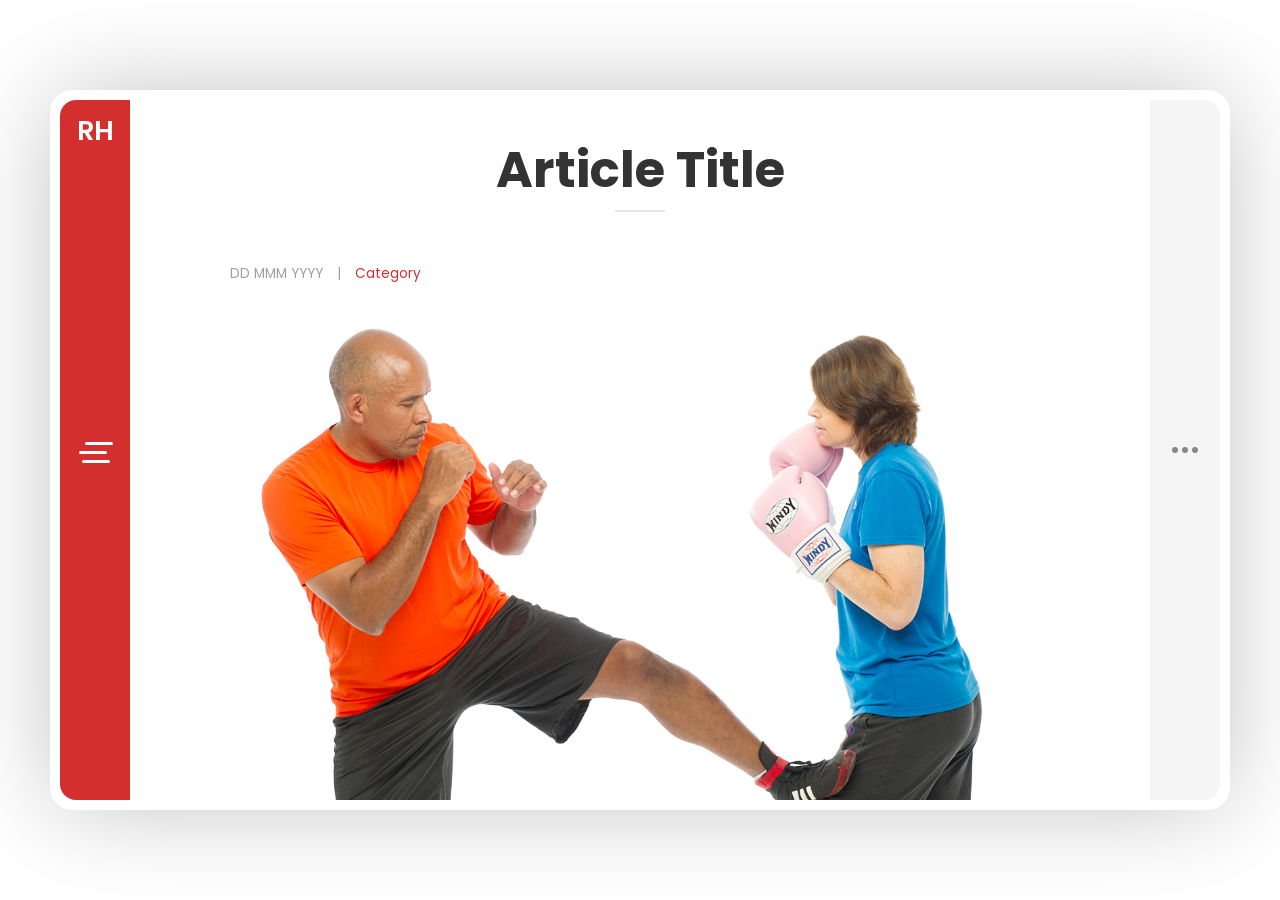
==== commit 98eef17d: "update social links: Facebook, Instagram, YouTube" ====
--- a/Alan - vCard Template/Light/2/article.html
+++ b/Alan - vCard Template/Light/2/article.html
@@ -89,19 +89,19 @@
                 <div class="social-links">
                   <ul>
                     <li>
-                      <a href="https://www.facebook.com/RoyHarrisBJJ/" target="_blank">
+                      <a href="https://www.facebook.com/roy.harris.international" target="_blank">
                         <i class="fab fa-facebook-f"></i>
                       </a>
                     </li>
                     
                     <li>
-                      <a href="https://www.instagram.com/royharrisbjj/" target="_blank">
+                      <a href="https://www.instagram.com/royharris.sandiego/" target="_blank">
                         <i class="fab fa-instagram"></i>
                       </a>
                     </li>
                     
                     <li>
-                      <a href="https://www.youtube.com/@RoyHarrisBJJ" target="_blank">
+                      <a href="https://www.youtube.com/@RoyHarris/videos" target="_blank">
                         <i class="fab fa-youtube"></i>
                       </a>
                     </li>
@@ -257,13 +257,13 @@
             <div class="footer-social">
               <ul class="footer-social-links">
                 <li>
-                  <a href="https://www.facebook.com/RoyHarrisBJJ/" target="_blank">Facebook</a>
-                </li>
-                <li>
-                  <a href="https://www.instagram.com/royharrisbjj/" target="_blank">Instagram</a>
-                </li>
-                <li>
-                  <a href="https://www.youtube.com/@RoyHarrisBJJ" target="_blank">YouTube</a>
+                  <a href="https://www.facebook.com/roy.harris.international" target="_blank">Facebook</a>
+                </li>
+                <li>
+                  <a href="https://www.instagram.com/royharris.sandiego/" target="_blank">Instagram</a>
+                </li>
+                <li>
+                  <a href="https://www.youtube.com/@RoyHarris/videos" target="_blank">YouTube</a>
                 </li>
               </ul>
             </div>
--- a/Alan - vCard Template/Light/2/css/main.css
+++ b/Alan - vCard Template/Light/2/css/main.css
@@ -4636,15 +4636,16 @@
   background-image: url(../images/main_photo.jpg);
   background-position: center;
   background-repeat: no-repeat;
-  background-size: cover;
+  background-size: contain;
+  background-color: #fff;
   height: auto;
   display: block;
   position: absolute;
-  top: -18px;
-  bottom: -18px;
-  width: auto;
-  left: -18px;
-  right: -18px;
+  top: 0;
+  bottom: 0;
+  width: 100%;
+  left: 0;
+  right: 0;
 }
 
 .home-page-third-style .without-padding {
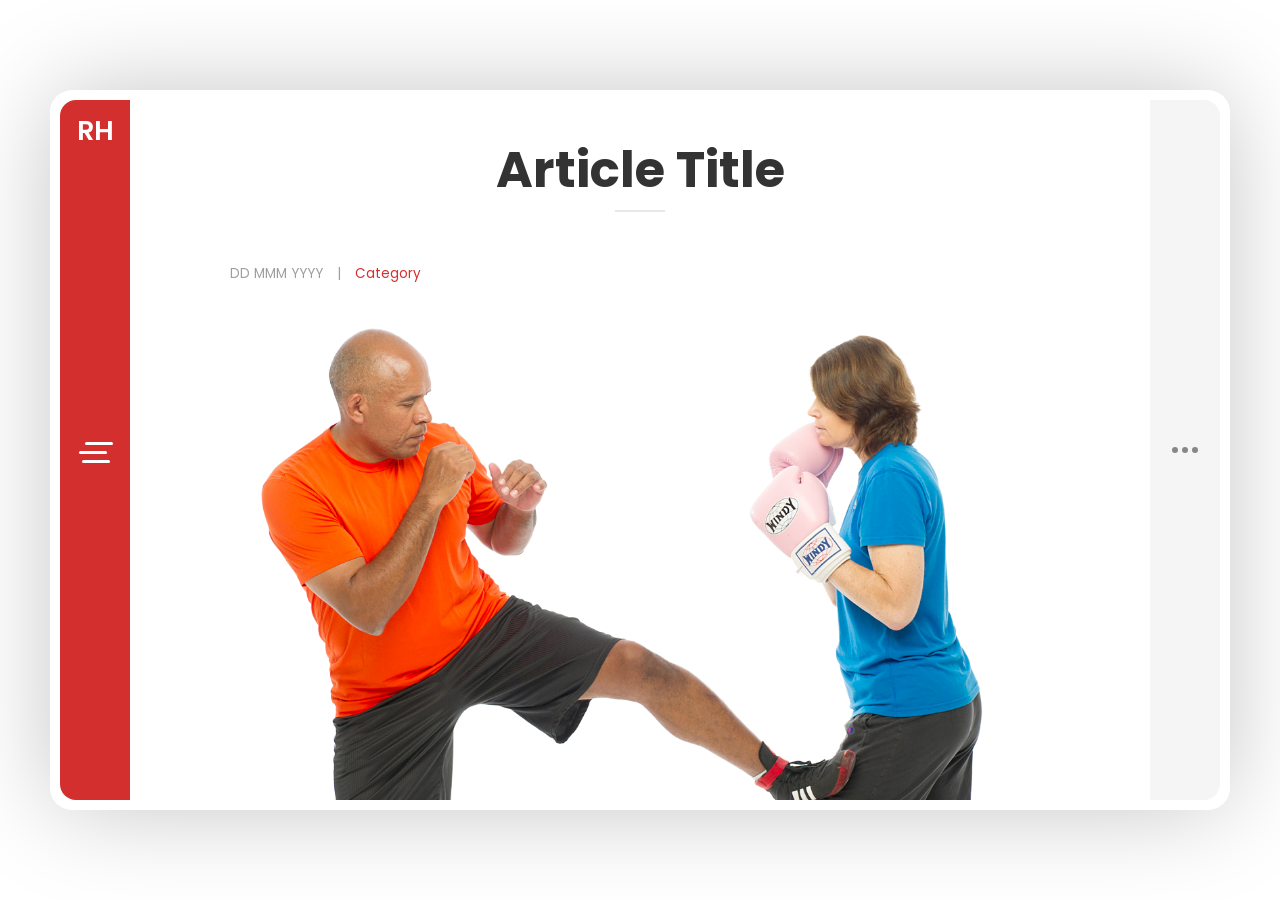
==== commit b103e206: "create 3 standalone article pages with real content from royharris.com, link blog posts to them" ====
--- a/Alan - vCard Template/Light/2/article.html
+++ b/Alan - vCard Template/Light/2/article.html
@@ -161,7 +161,13 @@
               </div>
               <ul>
                 <li>
-                  <a href="https://www.royharris.com/jeet-kune-do-private-lesson-example-part-one/">Jeet Kune Do Private Lesson Example, Part One</a>
+                  <a href="article-1.html">Jeet Kune Do Private Lesson Example, Part One</a>
+                </li>
+                <li>
+                  <a href="article-2.html">Arrest & Control Private Lesson Example, Part One</a>
+                </li>
+                <li>
+                  <a href="article-3.html">Functional / Emotional Fitness Private Lesson Example</a>
                 </li>
               </ul>
             </div>
